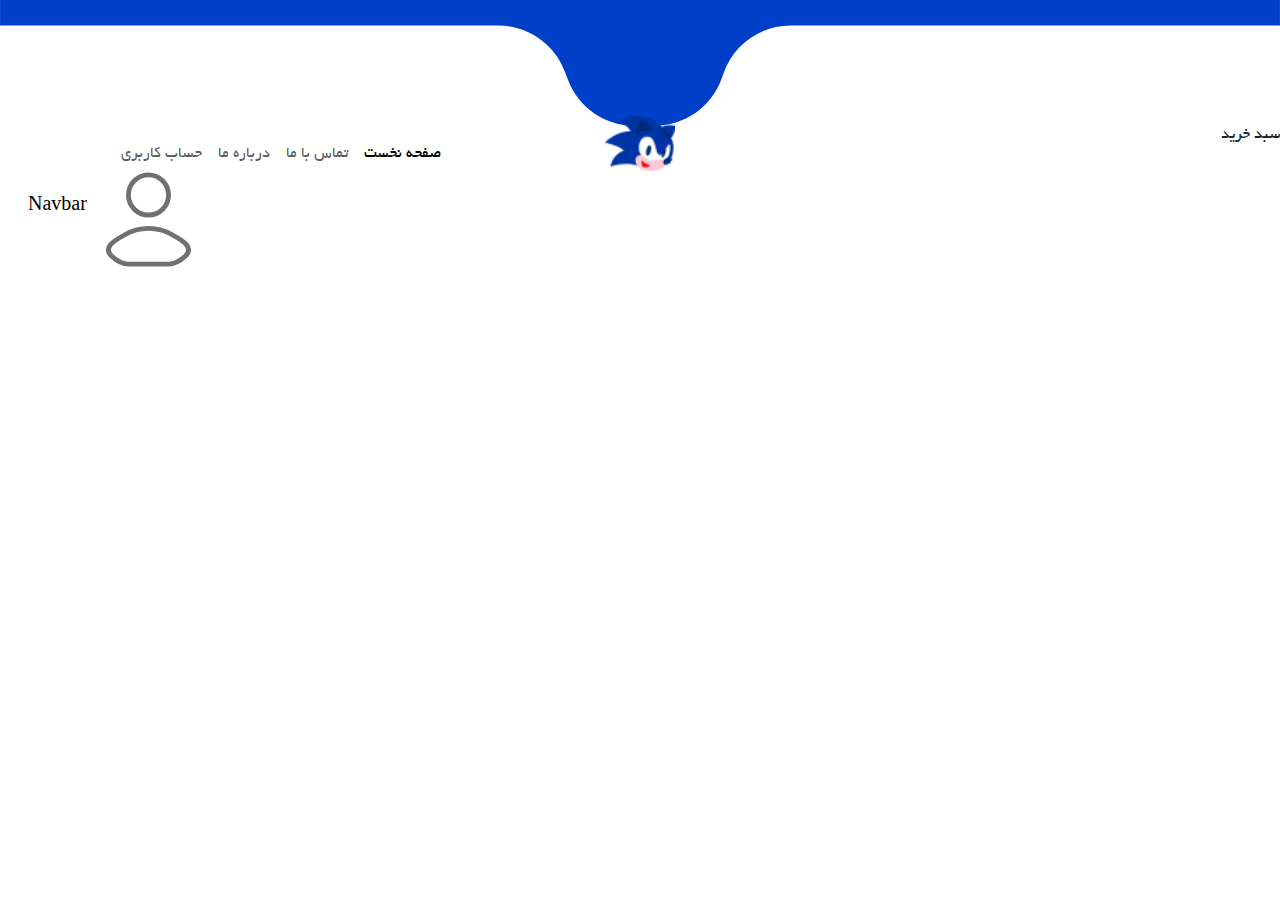
==== index.html @ 937fa62f "first commit" ====
<!DOCTYPE html>
<html lang="fa" dir="rtl">

<head>
    <meta charset="UTF-8">
    <meta name="viewport" content="width=device-width, initial-scale=1.0">
    <link rel="stylesheet" href="./assets/lib/bootstrap-5.3.2-dist/bootstrap-5.3.2-dist/css/bootstrap.rtl.min.css">
    <link rel="stylesheet" href="./main.css">

    <title>Sonic</title>
</head>

<body>
    <header>
        <div class="header-bg position-relative">

            <svg xmlns="http://www.w3.org/2000/svg" width="723" height="71" viewBox="0 0 723 71" fill="none">
                <path
                    d="M321.036 45.558L318.827 39.905C312.832 24.5618 298.044 14.463 281.571 14.463H81.3375H0V0H723V14.463H613.546H446.493C429.563 14.463 414.466 25.1212 408.8 41.0747L407.623 44.3883C401.956 60.3417 386.86 71 369.93 71H358.293C341.82 71 327.032 60.9012 321.036 45.558Z"
                    fill="#0040C9" />
            </svg>
            <a href="/" class="logo-container d-inline-block position-absolute z-1 top-50 start-50  translate-middle">

                <img class="w-100" src="./assets/images/logo.png" alt="">
            </a>
            <div class="d-flex justify-content-between">
                <div class="right">
                    <div class="basket-container">
                        <div class="basket-icon"></div>
                        <div class="basket-price">
                            <h6>سبد خرید</h6>
                            <span class="txt-second"></span>
                        </div>
                    </div>
                    <div class="search-container"></div>
                </div>
                <div class="left">
                    <nav class="navbar navbar-expand-lg ">
                        <div class="container-fluid">

                            <button class="navbar-toggler" type="button" data-bs-toggle="collapse"
                                data-bs-target="#navbarNavDropdown" aria-controls="navbarNavDropdown"
                                aria-expanded="false" aria-label="Toggle navigation">
                                <span class="navbar-toggler-icon"></span>
                            </button>
                            <div class="collapse navbar-collapse" id="navbarNavDropdown">
                                <ul class="navbar-nav">
                                    <li class="nav-item">
                                        <a class="nav-link active" aria-current="page" href="#">صفحه نخست</a>
                                    </li>

                                    <li class="nav-item">
                                        <a class="nav-link" href="#">تماس با ما</a>
                                    </li>

                                    <li class="nav-item">
                                        <a class="nav-link" href="#">درباره ما</a>
                                    </li>

                                    <li class="nav-item">
                                        <a class="nav-link" href="#">حساب کاربری

                                            <svg xmlns="http://www.w3.org/2000/svg" width="22" height="22"
                                                viewBox="0 0 22 22" fill="none">
                                                <path
                                                    d="M6.0298 14.1918C4.73271 14.9636 1.33188 16.5403 3.40355 18.5139C4.41463 19.4773 5.54121 20.1666 6.95746 20.1666H15.0406C16.4578 20.1666 17.5844 19.4773 18.5955 18.5139C20.6671 16.5403 17.2663 14.9636 15.9692 14.1918C14.4639 13.3025 12.7475 12.8334 10.999 12.8334C9.25063 12.8334 7.53516 13.3025 6.0298 14.1918ZM15.125 5.95831C15.125 7.05233 14.6904 8.10154 13.9168 8.87513C13.1432 9.64872 12.094 10.0833 11 10.0833C9.90595 10.0833 8.85674 9.64872 8.08315 8.87513C7.30956 8.10154 6.87496 7.05233 6.87496 5.95831C6.87496 4.8643 7.30956 3.81509 8.08315 3.0415C8.85674 2.26791 9.90595 1.83331 11 1.83331C12.094 1.83331 13.1432 2.26791 13.9168 3.0415C14.6904 3.81509 15.125 4.8643 15.125 5.95831Z"
                                                    stroke="#707070" stroke-linecap="round" stroke-linejoin="round" />
                                            </svg>
                                        </a>
                                    </li>

                                </ul>
                            </div>
                            <a class="navbar-brand" href="#">Navbar</a>
                        </div>
                    </nav>
                </div>
            </div>
        </div>
    </header>

</body>

</html>
---- main.css ----
:root{
    --main-color:#0040C9;
    --main-color-light:#D9E3F6;
    --second-color: #FF7328;
    --success-color: #00C94D;
    --light-color: #ACACAC;
    --common-color: #505050
}

*{
    
    padding: 0;
    margin: 0;
    box-sizing: border-box;
}
@font-face {
    font-family: yekan;
    src: url(./assets/fonts/Yekan.ttf) format(truetype);
}
body{
    font-family: yekan;
    min-height: 100vh;

}
.radius-15{
    border-radius: 15px;
}
.radius-7{
    border-radius: 7px;
}
.txt-second{
    color: var(--second-color);
}
.txt-light{
    color: var(--light-color);
}
.txt-main{
    color: var(--main-color);
}
.txt-common{
    color: var(--main-color);
}



header{
    svg{
        width: 100%;
        height: 50%;
    }
    .logo-container{
        width: 70px;
    }
}
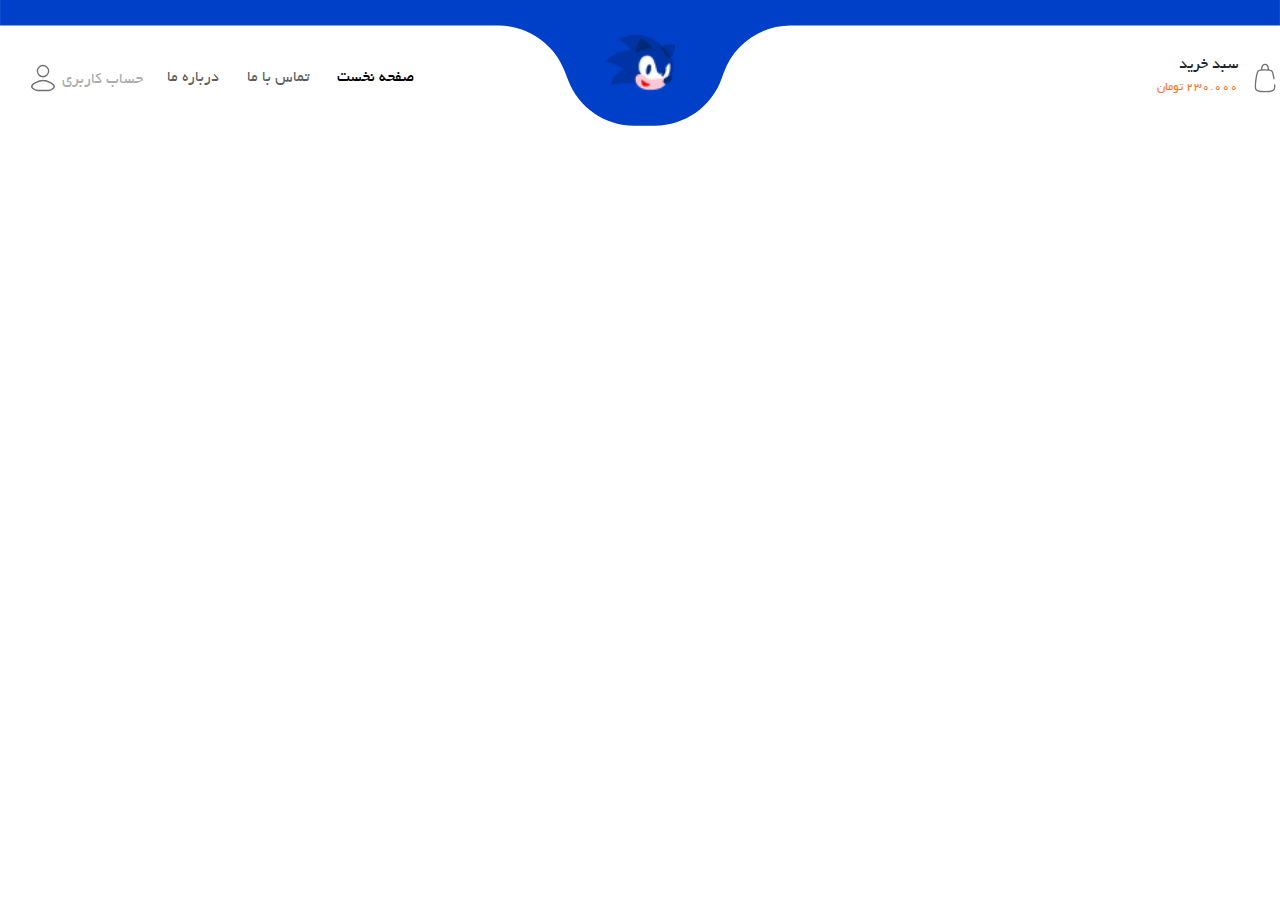
==== commit a2553feb: "change header" ====
--- a/index.html
+++ b/index.html
@@ -23,20 +23,27 @@
 
                 <img class="w-100" src="./assets/images/logo.png" alt="">
             </a>
-            <div class="d-flex justify-content-between">
+            <div class="menu-container d-flex justify-content-between align-items-center position-absolute bottom-0 w-100 ">
                 <div class="right">
-                    <div class="basket-container">
-                        <div class="basket-icon"></div>
+                    <div class="basket-container d-flex justify-content-start align-items-center gap-12">
+                        <div class="basket-icon position-relative">
+                            <span class="basket-dot position-absolute"></span>
+                            <span class="basket-dot position-absolute"></span>
+                            <span class="basket-notif position-absolute"></span>
+                            <svg xmlns="http://www.w3.org/2000/svg" width="17" height="23" viewBox="0 0 17 23" fill="none">
+                                <path d="M6.00241 5.2V4.15C6.00241 3.31457 6.26555 2.51335 6.73395 1.92261C7.20234 1.33187 7.83762 1 8.50003 1C9.16244 1 9.79772 1.33187 10.2661 1.92261C10.7345 2.51335 10.9977 3.31457 10.9977 4.15V5.2M15.3468 12.0523C14.859 8.77525 14.6159 7.1362 13.6901 6.1681C12.7668 5.2 11.4447 5.2 8.79975 5.2H8.20032C5.55617 5.2 4.2341 5.2 3.30914 6.1681C2.38419 7.1362 2.14109 8.77525 1.65322 12.0523C0.96804 16.6607 0.625866 18.9644 1.62491 20.4827C2.62396 22.001 4.48219 22 8.19949 22H8.80058C12.5179 22 14.3769 22 15.3752 20.4827C15.9546 19.6007 16.0828 18.4562 15.9546 16.75" stroke="#707070" stroke-linecap="round"/>
+                                </svg>
+                        </div>
                         <div class="basket-price">
                             <h6>سبد خرید</h6>
-                            <span class="txt-second"></span>
+                            <span class="txt-second">230.000 تومان</span>
                         </div>
                     </div>
                     <div class="search-container"></div>
                 </div>
                 <div class="left">
                     <nav class="navbar navbar-expand-lg ">
-                        <div class="container-fluid">
+                        <div class="container-fluid gap-3">
 
                             <button class="navbar-toggler" type="button" data-bs-toggle="collapse"
                                 data-bs-target="#navbarNavDropdown" aria-controls="navbarNavDropdown"
@@ -44,7 +51,7 @@
                                 <span class="navbar-toggler-icon"></span>
                             </button>
                             <div class="collapse navbar-collapse" id="navbarNavDropdown">
-                                <ul class="navbar-nav">
+                                <ul class="navbar-nav gap-12">
                                     <li class="nav-item">
                                         <a class="nav-link active" aria-current="page" href="#">صفحه نخست</a>
                                     </li>
@@ -57,21 +64,19 @@
                                         <a class="nav-link" href="#">درباره ما</a>
                                     </li>
 
-                                    <li class="nav-item">
-                                        <a class="nav-link" href="#">حساب کاربری
-
-                                            <svg xmlns="http://www.w3.org/2000/svg" width="22" height="22"
-                                                viewBox="0 0 22 22" fill="none">
-                                                <path
-                                                    d="M6.0298 14.1918C4.73271 14.9636 1.33188 16.5403 3.40355 18.5139C4.41463 19.4773 5.54121 20.1666 6.95746 20.1666H15.0406C16.4578 20.1666 17.5844 19.4773 18.5955 18.5139C20.6671 16.5403 17.2663 14.9636 15.9692 14.1918C14.4639 13.3025 12.7475 12.8334 10.999 12.8334C9.25063 12.8334 7.53516 13.3025 6.0298 14.1918ZM15.125 5.95831C15.125 7.05233 14.6904 8.10154 13.9168 8.87513C13.1432 9.64872 12.094 10.0833 11 10.0833C9.90595 10.0833 8.85674 9.64872 8.08315 8.87513C7.30956 8.10154 6.87496 7.05233 6.87496 5.95831C6.87496 4.8643 7.30956 3.81509 8.08315 3.0415C8.85674 2.26791 9.90595 1.83331 11 1.83331C12.094 1.83331 13.1432 2.26791 13.9168 3.0415C14.6904 3.81509 15.125 4.8643 15.125 5.95831Z"
-                                                    stroke="#707070" stroke-linecap="round" stroke-linejoin="round" />
-                                            </svg>
-                                        </a>
-                                    </li>
 
                                 </ul>
                             </div>
-                            <a class="navbar-brand" href="#">Navbar</a>
+                            <a class="navbar-brand txt-light" href="#">
+
+                                حساب کاربری
+                                <svg xmlns="http://www.w3.org/2000/svg" width="22" height="22"
+                                viewBox="0 0 22 22" fill="none">
+                                <path
+                                    d="M6.0298 14.1918C4.73271 14.9636 1.33188 16.5403 3.40355 18.5139C4.41463 19.4773 5.54121 20.1666 6.95746 20.1666H15.0406C16.4578 20.1666 17.5844 19.4773 18.5955 18.5139C20.6671 16.5403 17.2663 14.9636 15.9692 14.1918C14.4639 13.3025 12.7475 12.8334 10.999 12.8334C9.25063 12.8334 7.53516 13.3025 6.0298 14.1918ZM15.125 5.95831C15.125 7.05233 14.6904 8.10154 13.9168 8.87513C13.1432 9.64872 12.094 10.0833 11 10.0833C9.90595 10.0833 8.85674 9.64872 8.08315 8.87513C7.30956 8.10154 6.87496 7.05233 6.87496 5.95831C6.87496 4.8643 7.30956 3.81509 8.08315 3.0415C8.85674 2.26791 9.90595 1.83331 11 1.83331C12.094 1.83331 13.1432 2.26791 13.9168 3.0415C14.6904 3.81509 15.125 4.8643 15.125 5.95831Z"
+                                    stroke="#707070" stroke-linecap="round" stroke-linejoin="round" />
+                            </svg>
+                            </a>
                         </div>
                     </nav>
                 </div>
--- a/main.css
+++ b/main.css
@@ -4,7 +4,9 @@
     --second-color: #FF7328;
     --success-color: #00C94D;
     --light-color: #ACACAC;
-    --common-color: #505050
+    --color-1: #646464;
+    --color-2: #505050;
+    --color-3: #2C2C2C;
 }
 
 *{
@@ -19,8 +21,12 @@
 }
 body{
     font-family: yekan;
+    font-weight: 500;
     min-height: 100vh;
 
+}
+.h1, .h2, .h3, .h4, .h5, .h6, h1, h2, h3, h4, h5, h6 , p{
+    margin:0
 }
 .radius-15{
     border-radius: 15px;
@@ -37,8 +43,17 @@
 .txt-main{
     color: var(--main-color);
 }
-.txt-common{
-    color: var(--main-color);
+.txt-1{
+    color: var(--color-1);
+}
+.txt-2{
+    color: var(--color-2);
+}
+.txt-3{
+    color: var(--color-3);
+}
+.gap-12{
+    gap: 12px
 }
 
 
@@ -51,4 +66,27 @@
     .logo-container{
         width: 70px;
     }
+    .nav-item{
+        font-size: 1rem;
+    }
+    .menu-container{
+        height: calc(100% - 30px);
+        /* background-color: #55555555; */
+        svg{
+            width: 30px;
+            height: 30px;
+        }
+    }
+    .navbar-brand{
+        font-size: 1rem;
+        
+    }
+    .basket-price{
+        h6{
+            font-size: 1rem;
+        }
+        span{
+            font-size: 0.8rem;
+        }
+    }
 }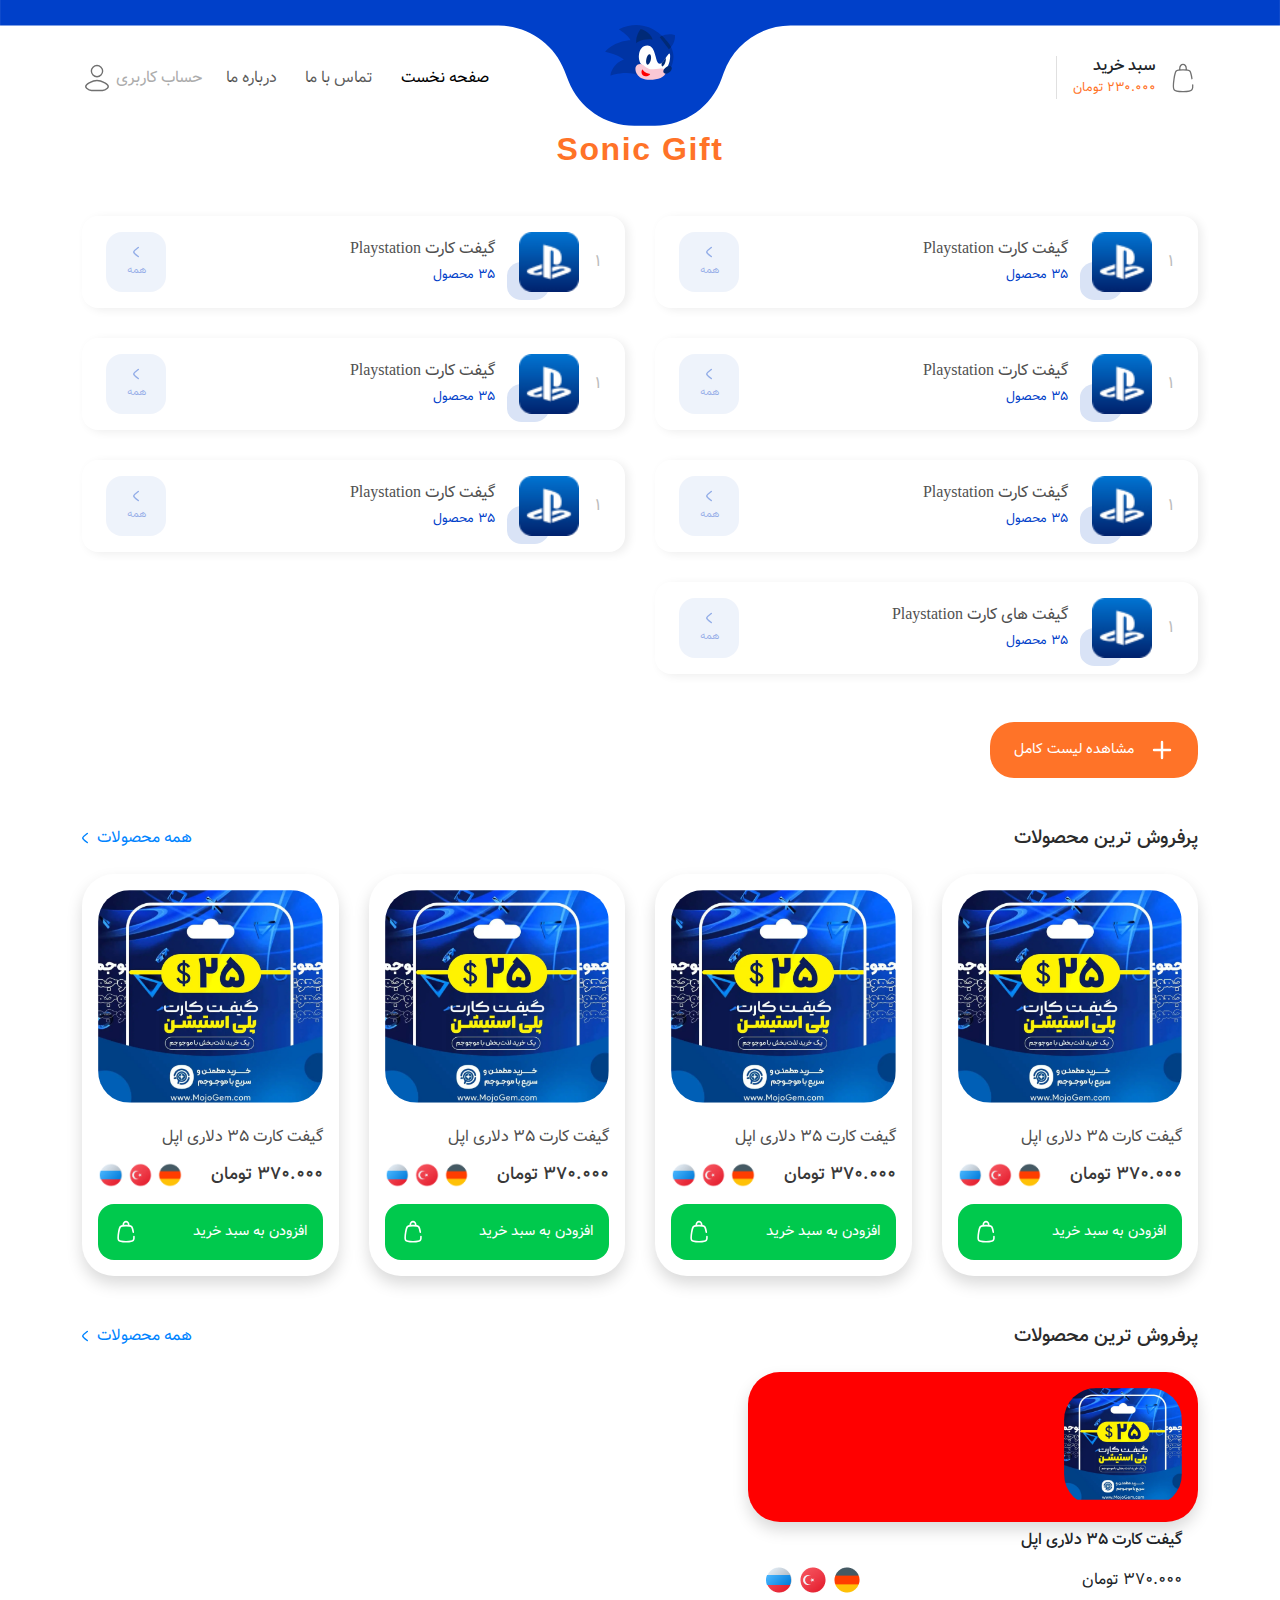
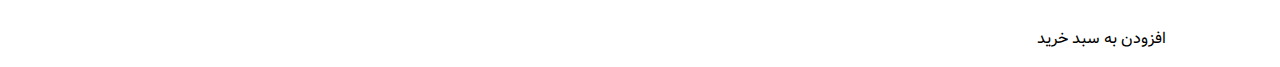
==== commit dc23ce24: "all changes" ====
--- a/index.html
+++ b/index.html
@@ -5,6 +5,7 @@
     <meta charset="UTF-8">
     <meta name="viewport" content="width=device-width, initial-scale=1.0">
     <link rel="stylesheet" href="./assets/lib/bootstrap-5.3.2-dist/bootstrap-5.3.2-dist/css/bootstrap.rtl.min.css">
+    <link rel="stylesheet" href="./font.css">
     <link rel="stylesheet" href="./main.css">
 
     <title>Sonic</title>
@@ -21,29 +22,63 @@
             </svg>
             <a href="/" class="logo-container d-inline-block position-absolute z-1 top-50 start-50  translate-middle">
 
-                <img class="w-100" src="./assets/images/logo.png" alt="">
+                <svg xmlns="http://www.w3.org/2000/svg" width="50" height="40" viewBox="0 0 50 40" fill="none">
+                    <path
+                        d="M9.88091 2.99971C9.88091 2.99971 16.4885 7.20442 18.2903 10.8081C18.2903 10.8081 7.7704 10.6603 0 19.0317C0 19.0317 8.08013 20.4184 13.5162 24.5971C13.5162 24.5971 5.48384 27.1564 3.87542 36.0353C3.87542 36.0353 17.2383 31.3655 26.3802 36.9949C26.3802 36.9949 45.3694 38.5892 48.2558 27.3564C50.337 19.2545 47.0723 14.7727 43.5175 10.8092C43.5175 10.8092 30.8425 -6.88012 9.88091 2.99971Z"
+                        fill="#0034A4" />
+                    <path
+                        d="M45.6495 17.3985C45.6495 17.3985 50.6498 13.2775 49.9281 7.07205C49.9281 7.07205 44.4041 5.08978 39.1289 8.71633L45.6495 17.3985Z"
+                        fill="#0034A4" />
+                    <path
+                        d="M30.2491 14.6914C36.8773 14.6914 35.4982 27.737 39.1139 27.737C41.5244 27.737 44.764 20.2817 45.9692 20.2817C47.2994 20.2817 46.4768 31.8482 41.2396 32.5068L29.3634 33.2121L27.2366 29.2433C22.67 26.9023 23.0188 14.6914 30.2491 14.6914Z"
+                        fill="white" />
+                    <path
+                        d="M21.7422 31.4532C21.7422 30.0165 22.5823 27.9462 25.1242 27.9462C27.6662 27.9462 28.7138 30.8131 32.0915 31.5781C34.2118 32.0585 39.4902 30.5218 41.4258 31.2739C42.7386 31.7846 43.7178 32.6041 43.5145 33.7908C42.9092 37.338 37.8492 39.1768 32.0187 39.1768C23.3256 39.1768 21.7422 33.5289 21.7422 31.4532Z"
+                        fill="#FAC8D5" />
+                    <path
+                        d="M32.7161 24.991C32.2532 27.0395 31.1697 28.5371 30.2948 28.3349C29.4211 28.1328 29.0874 26.3092 29.5504 24.2606C30.0133 22.2121 31.0968 20.7145 31.9717 20.9167C32.8455 21.1177 33.1791 22.9424 32.7161 24.991Z"
+                        fill="#002A77" />
+                    <path
+                        d="M40.5445 27.0431C40.2684 28.2809 40.338 29.3079 40.7814 29.5492C41.3585 29.8644 42.342 28.7298 42.9767 27.0148C43.519 25.551 43.6287 24.1447 43.2907 23.5665C42.4213 24.8674 41.465 26.2422 40.5445 27.0431Z"
+                        fill="#002A77" />
+                    <path
+                        d="M26.6506 31.6836C26.6506 31.6836 28.3373 34.7026 32.304 34.9972C32.304 34.9972 31.6161 36.6534 28.9513 36.6534C26.2865 36.6534 25.3986 33.8213 26.6506 31.6836Z"
+                        fill="#FF0000" />
+                    <path
+                        d="M45.4743 34.1588C43.8507 35.113 42.1749 34.9489 41.7315 33.7915C41.2881 32.6341 42.2444 30.9213 43.8692 29.9671C45.4928 29.0129 47.1686 29.177 47.612 30.3345C48.0543 31.4919 47.098 33.2035 45.4743 34.1588Z"
+                        fill="#002A77" />
+                    <path
+                        d="M27.6424 10.6119C31.3668 9.67071 34.0315 10.4195 34.0315 10.4195C32.3535 4.81286 25.5797 2.91644 25.5797 2.91644C25.5797 2.91644 21.7684 7.31677 22.3227 12.9897C23.1182 12.3844 24.7972 11.3313 27.6424 10.6119Z"
+                        fill="#002A77" />
+                    <path
+                        d="M47.1895 15.7647C46.1973 13.9183 44.8801 12.3197 43.5162 10.7993C43.5162 10.7993 42.5664 9.47995 40.7699 7.76611C40.2244 8.0302 39.6756 8.33232 39.1289 8.70834L45.6495 17.3905C45.6495 17.3905 46.3505 16.8124 47.1895 15.7647Z"
+                        fill="#002A77" />
+                </svg>
             </a>
-            <div class="menu-container d-flex justify-content-between align-items-center position-absolute bottom-0 w-100 ">
+            <div class="menu-container d-flex justify-content-between align-items-center container mx-auto pt-4">
                 <div class="right">
                     <div class="basket-container d-flex justify-content-start align-items-center gap-12">
                         <div class="basket-icon position-relative">
                             <span class="basket-dot position-absolute"></span>
                             <span class="basket-dot position-absolute"></span>
                             <span class="basket-notif position-absolute"></span>
-                            <svg xmlns="http://www.w3.org/2000/svg" width="17" height="23" viewBox="0 0 17 23" fill="none">
-                                <path d="M6.00241 5.2V4.15C6.00241 3.31457 6.26555 2.51335 6.73395 1.92261C7.20234 1.33187 7.83762 1 8.50003 1C9.16244 1 9.79772 1.33187 10.2661 1.92261C10.7345 2.51335 10.9977 3.31457 10.9977 4.15V5.2M15.3468 12.0523C14.859 8.77525 14.6159 7.1362 13.6901 6.1681C12.7668 5.2 11.4447 5.2 8.79975 5.2H8.20032C5.55617 5.2 4.2341 5.2 3.30914 6.1681C2.38419 7.1362 2.14109 8.77525 1.65322 12.0523C0.96804 16.6607 0.625866 18.9644 1.62491 20.4827C2.62396 22.001 4.48219 22 8.19949 22H8.80058C12.5179 22 14.3769 22 15.3752 20.4827C15.9546 19.6007 16.0828 18.4562 15.9546 16.75" stroke="#707070" stroke-linecap="round"/>
-                                </svg>
-                        </div>
-                        <div class="basket-price">
+                            <svg xmlns="http://www.w3.org/2000/svg" width="17" height="23" viewBox="0 0 17 23"
+                                fill="none">
+                                <path
+                                    d="M6.00241 5.2V4.15C6.00241 3.31457 6.26555 2.51335 6.73395 1.92261C7.20234 1.33187 7.83762 1 8.50003 1C9.16244 1 9.79772 1.33187 10.2661 1.92261C10.7345 2.51335 10.9977 3.31457 10.9977 4.15V5.2M15.3468 12.0523C14.859 8.77525 14.6159 7.1362 13.6901 6.1681C12.7668 5.2 11.4447 5.2 8.79975 5.2H8.20032C5.55617 5.2 4.2341 5.2 3.30914 6.1681C2.38419 7.1362 2.14109 8.77525 1.65322 12.0523C0.96804 16.6607 0.625866 18.9644 1.62491 20.4827C2.62396 22.001 4.48219 22 8.19949 22H8.80058C12.5179 22 14.3769 22 15.3752 20.4827C15.9546 19.6007 16.0828 18.4562 15.9546 16.75"
+                                    stroke="#707070" stroke-linecap="round" />
+                            </svg>
+                        </div>
+                        <div class="basket-price pe-3">
                             <h6>سبد خرید</h6>
                             <span class="txt-second">230.000 تومان</span>
                         </div>
                     </div>
                     <div class="search-container"></div>
                 </div>
-                <div class="left">
+                <div class="left text-end">
                     <nav class="navbar navbar-expand-lg ">
-                        <div class="container-fluid gap-3">
+                        <div class="container-fluid gap-3 m-0 p-0">
 
                             <button class="navbar-toggler" type="button" data-bs-toggle="collapse"
                                 data-bs-target="#navbarNavDropdown" aria-controls="navbarNavDropdown"
@@ -67,23 +102,408 @@
 
                                 </ul>
                             </div>
-                            <a class="navbar-brand txt-light" href="#">
+                            <a class="navbar-brand txt-light m-0" href="#">
 
                                 حساب کاربری
-                                <svg xmlns="http://www.w3.org/2000/svg" width="22" height="22"
-                                viewBox="0 0 22 22" fill="none">
-                                <path
-                                    d="M6.0298 14.1918C4.73271 14.9636 1.33188 16.5403 3.40355 18.5139C4.41463 19.4773 5.54121 20.1666 6.95746 20.1666H15.0406C16.4578 20.1666 17.5844 19.4773 18.5955 18.5139C20.6671 16.5403 17.2663 14.9636 15.9692 14.1918C14.4639 13.3025 12.7475 12.8334 10.999 12.8334C9.25063 12.8334 7.53516 13.3025 6.0298 14.1918ZM15.125 5.95831C15.125 7.05233 14.6904 8.10154 13.9168 8.87513C13.1432 9.64872 12.094 10.0833 11 10.0833C9.90595 10.0833 8.85674 9.64872 8.08315 8.87513C7.30956 8.10154 6.87496 7.05233 6.87496 5.95831C6.87496 4.8643 7.30956 3.81509 8.08315 3.0415C8.85674 2.26791 9.90595 1.83331 11 1.83331C12.094 1.83331 13.1432 2.26791 13.9168 3.0415C14.6904 3.81509 15.125 4.8643 15.125 5.95831Z"
-                                    stroke="#707070" stroke-linecap="round" stroke-linejoin="round" />
-                            </svg>
+                                <svg xmlns="http://www.w3.org/2000/svg" width="22" height="22" viewBox="0 0 22 22"
+                                    fill="none">
+                                    <path
+                                        d="M6.0298 14.1918C4.73271 14.9636 1.33188 16.5403 3.40355 18.5139C4.41463 19.4773 5.54121 20.1666 6.95746 20.1666H15.0406C16.4578 20.1666 17.5844 19.4773 18.5955 18.5139C20.6671 16.5403 17.2663 14.9636 15.9692 14.1918C14.4639 13.3025 12.7475 12.8334 10.999 12.8334C9.25063 12.8334 7.53516 13.3025 6.0298 14.1918ZM15.125 5.95831C15.125 7.05233 14.6904 8.10154 13.9168 8.87513C13.1432 9.64872 12.094 10.0833 11 10.0833C9.90595 10.0833 8.85674 9.64872 8.08315 8.87513C7.30956 8.10154 6.87496 7.05233 6.87496 5.95831C6.87496 4.8643 7.30956 3.81509 8.08315 3.0415C8.85674 2.26791 9.90595 1.83331 11 1.83331C12.094 1.83331 13.1432 2.26791 13.9168 3.0415C14.6904 3.81509 15.125 4.8643 15.125 5.95831Z"
+                                        stroke="#707070" stroke-linecap="round" stroke-linejoin="round" />
+                                </svg>
                             </a>
                         </div>
                     </nav>
                 </div>
             </div>
         </div>
+        <h1 class="txt-second main-page-title text-center mt-4"> Sonic Gift</h1>
     </header>
 
+    <main>
+        <div class="container">
+            <div class="d-grid card-model-1-container my-5">
+                <div class="card-model-1 rounded-4 d-flex justify-content-between align-items-center px-4 py-3">
+                    <div class="d-flex justify-content-start gap-3 align-items-center">
+                        <div class="number">1</div>
+                        <div class="content d-flex justify-content-start align-items-center gap-4">
+                            <div class="img-container position-relative">
+                                <div class="img"></div>
+                                <div class="img-shadow position-absolute"></div>
+                            </div>
+                            <div>
+                                <h5 class="mb-2">گیفت کارت Playstation</h5>
+                                <p>35 محصول</p>
+                            </div>
+
+                        </div>
+                    </div>
+                    <a href="#" class="show-more d-flex flex-column justify-content-center align-items-center rounded-4 gap-1">
+
+                        <svg xmlns="http://www.w3.org/2000/svg" width="6" height="12" viewBox="0 0 6 12" fill="none">
+                            <path d="M5.25 1.5C5.25 1.5 0.75 4.81425 0.75 6C0.75 7.18575 5.25 10.5 5.25 10.5"
+                                stroke="#0040C9" stroke-width="1.5" stroke-linecap="round" stroke-linejoin="round" />
+                        </svg>
+                        همه
+
+                    </a>
+
+                </div>
+                
+                <div class="card-model-1 rounded-4 d-flex justify-content-between align-items-center px-4 py-3">
+                    <div class="d-flex justify-content-start gap-3 align-items-center">
+                        <div class="number">1</div>
+                        <div class="content d-flex justify-content-start align-items-center gap-4">
+                            <div class="img-container position-relative">
+                                <div class="img"></div>
+                                <div class="img-shadow position-absolute"></div>
+                            </div>
+                            <div>
+                                <h5 class="mb-2">گیفت کارت Playstation</h5>
+                                <p>35 محصول</p>
+                            </div>
+
+                        </div>
+                    </div>
+                    <a href="#" class="show-more d-flex flex-column justify-content-center align-items-center rounded-4 gap-1">
+
+                        <svg xmlns="http://www.w3.org/2000/svg" width="6" height="12" viewBox="0 0 6 12" fill="none">
+                            <path d="M5.25 1.5C5.25 1.5 0.75 4.81425 0.75 6C0.75 7.18575 5.25 10.5 5.25 10.5"
+                                stroke="#0040C9" stroke-width="1.5" stroke-linecap="round" stroke-linejoin="round" />
+                        </svg>
+                        همه
+
+                    </a>
+
+                </div>
+                
+                <div class="card-model-1 rounded-4 d-flex justify-content-between align-items-center px-4 py-3">
+                    <div class="d-flex justify-content-start gap-3 align-items-center">
+                        <div class="number">1</div>
+                        <div class="content d-flex justify-content-start align-items-center gap-4">
+                            <div class="img-container position-relative">
+                                <div class="img"></div>
+                                <div class="img-shadow position-absolute"></div>
+                            </div>
+                            <div>
+                                <h5 class="mb-2">گیفت کارت Playstation</h5>
+                                <p>35 محصول</p>
+                            </div>
+
+                        </div>
+                    </div>
+                    <a href="#" class="show-more d-flex flex-column justify-content-center align-items-center rounded-4 gap-1">
+
+                        <svg xmlns="http://www.w3.org/2000/svg" width="6" height="12" viewBox="0 0 6 12" fill="none">
+                            <path d="M5.25 1.5C5.25 1.5 0.75 4.81425 0.75 6C0.75 7.18575 5.25 10.5 5.25 10.5"
+                                stroke="#0040C9" stroke-width="1.5" stroke-linecap="round" stroke-linejoin="round" />
+                        </svg>
+                        همه
+
+                    </a>
+
+                </div>
+                
+                <div class="card-model-1 rounded-4 d-flex justify-content-between align-items-center px-4 py-3">
+                    <div class="d-flex justify-content-start gap-3 align-items-center">
+                        <div class="number">1</div>
+                        <div class="content d-flex justify-content-start align-items-center gap-4">
+                            <div class="img-container position-relative">
+                                <div class="img"></div>
+                                <div class="img-shadow position-absolute"></div>
+                            </div>
+                            <div>
+                                <h5 class="mb-2">گیفت کارت Playstation</h5>
+                                <p>35 محصول</p>
+                            </div>
+
+                        </div>
+                    </div>
+                    <a href="#" class="show-more d-flex flex-column justify-content-center align-items-center rounded-4 gap-1">
+
+                        <svg xmlns="http://www.w3.org/2000/svg" width="6" height="12" viewBox="0 0 6 12" fill="none">
+                            <path d="M5.25 1.5C5.25 1.5 0.75 4.81425 0.75 6C0.75 7.18575 5.25 10.5 5.25 10.5"
+                                stroke="#0040C9" stroke-width="1.5" stroke-linecap="round" stroke-linejoin="round" />
+                        </svg>
+                        همه
+
+                    </a>
+
+                </div>
+                
+                <div class="card-model-1 rounded-4 d-flex justify-content-between align-items-center px-4 py-3">
+                    <div class="d-flex justify-content-start gap-3 align-items-center">
+                        <div class="number">1</div>
+                        <div class="content d-flex justify-content-start align-items-center gap-4">
+                            <div class="img-container position-relative">
+                                <div class="img"></div>
+                                <div class="img-shadow position-absolute"></div>
+                            </div>
+                            <div>
+                                <h5 class="mb-2">گیفت کارت Playstation</h5>
+                                <p>35 محصول</p>
+                            </div>
+
+                        </div>
+                    </div>
+                    <a href="#" class="show-more d-flex flex-column justify-content-center align-items-center rounded-4 gap-1">
+
+                        <svg xmlns="http://www.w3.org/2000/svg" width="6" height="12" viewBox="0 0 6 12" fill="none">
+                            <path d="M5.25 1.5C5.25 1.5 0.75 4.81425 0.75 6C0.75 7.18575 5.25 10.5 5.25 10.5"
+                                stroke="#0040C9" stroke-width="1.5" stroke-linecap="round" stroke-linejoin="round" />
+                        </svg>
+                        همه
+
+                    </a>
+
+                </div>
+                
+                <div class="card-model-1 rounded-4 d-flex justify-content-between align-items-center px-4 py-3">
+                    <div class="d-flex justify-content-start gap-3 align-items-center">
+                        <div class="number">1</div>
+                        <div class="content d-flex justify-content-start align-items-center gap-4">
+                            <div class="img-container position-relative">
+                                <div class="img"></div>
+                                <div class="img-shadow position-absolute"></div>
+                            </div>
+                            <div>
+                                <h5 class="mb-2">گیفت کارت Playstation</h5>
+                                <p>35 محصول</p>
+                            </div>
+
+                        </div>
+                    </div>
+                    <a href="#" class="show-more d-flex flex-column justify-content-center align-items-center rounded-4 gap-1">
+
+                        <svg xmlns="http://www.w3.org/2000/svg" width="6" height="12" viewBox="0 0 6 12" fill="none">
+                            <path d="M5.25 1.5C5.25 1.5 0.75 4.81425 0.75 6C0.75 7.18575 5.25 10.5 5.25 10.5"
+                                stroke="#0040C9" stroke-width="1.5" stroke-linecap="round" stroke-linejoin="round" />
+                        </svg>
+                        همه
+
+                    </a>
+
+                </div>
+                
+                <div class="card-model-1 rounded-4 d-flex justify-content-between align-items-center px-4 py-3">
+                    <div class="d-flex justify-content-start gap-3 align-items-center">
+                        <div class="number">1</div>
+                        <div class="content d-flex justify-content-start align-items-center gap-4">
+                            <div class="img-container position-relative">
+                                <div class="img"></div>
+                                <div class="img-shadow position-absolute"></div>
+                            </div>
+                            <div>
+                                <h5 class="mb-2">گیفت  های کارت Playstation</h5>
+                                <p>35 محصول</p>
+                            </div>
+
+                        </div>
+                    </div>
+                    <a href="#" class="show-more d-flex flex-column justify-content-center align-items-center rounded-4 gap-1">
+
+                        <svg xmlns="http://www.w3.org/2000/svg" width="6" height="12" viewBox="0 0 6 12" fill="none">
+                            <path d="M5.25 1.5C5.25 1.5 0.75 4.81425 0.75 6C0.75 7.18575 5.25 10.5 5.25 10.5"
+                                stroke="#0040C9" stroke-width="1.5" stroke-linecap="round" stroke-linejoin="round" />
+                        </svg>
+                        همه
+
+                    </a>
+
+                </div>
+                
+                
+            </div>
+            <a href="#" class="show-all-list px-4 py-3 d-flex justify-content-start align-items-center gap-3 d-inline-block">
+                <svg xmlns="http://www.w3.org/2000/svg" width="20" height="20" viewBox="0 0 20 20" fill="none">
+                    <path d="M10.0007 3.33331V16.6666M16.6673 9.99998H3.33398" stroke="white" stroke-width="2" stroke-linecap="round" stroke-linejoin="round"/>
+                    </svg>
+                    مشاهده لیست کامل    
+            
+            </a>
+        </div>
+        <section class="slider-big-card my-5">
+            <div class="container">
+                <div class="slider-header d-flex justify-content-between align-items-center mb-4" >
+                    <h5>پرفروش ترین محصولات </h5>
+                    <a href="#">
+                        همه محصولات    
+                        <svg xmlns="http://www.w3.org/2000/svg" width="6" height="12" viewBox="0 0 6 12" fill="none">
+                            <path d="M5.25 1.5C5.25 1.5 0.75 4.81425 0.75 6C0.75 7.18575 5.25 10.5 5.25 10.5"
+                                stroke="#0040C9" stroke-width="1.5" stroke-linecap="round" stroke-linejoin="round" />
+                        </svg>
+                    </a>
+                </div>
+                <div class="cards">
+                    <div class="big-card p-3 shadow radius-2r">
+                        <div class="img w-100 ratio-1x1 radius-2r overflow-hidden">
+                            
+                            <img src="./assets/images/big-card.png" alt="" class="w-100">
+                        </div>
+                        <h6 class="mt-4">گیفت کارت 35 دلاری اپل</h6>
+                        <div class="price-flags my-3 d-flex justify-content-between align-items-center">
+                            <div class="price">370.000 تومان</div>
+                            <div class="flags d-flex justify-content-end gap-1 align-items-center">
+                                <div class="flag ratio-1x1 overflow-hidden rounded-circle">
+                                    <img src="./assets/images/germany.png" alt="">
+                                </div>
+                                <div class="flag  ratio-1x1 overflow-hidden rounded-circle">
+                                    <img src="./assets/images/turkey.png" alt="">
+                                    
+                                </div>
+                                <div class="flag  ratio-1x1 overflow-hidden rounded-circle">
+                                    <img src="./assets/images/russian.png" alt="">
+
+                                </div>
+                            </div>
+                        </div>
+                        <button class="add-basket d-flex justify-content-between align-items-center p-3 rounded-4 w-100">
+                            افزودن به سبد خرید
+                            <svg xmlns="http://www.w3.org/2000/svg" width="12" height="15" viewBox="0 0 12 15" fill="none">
+                                <path d="M4.33494 3.51135V2.88351C4.33494 2.38397 4.51037 1.90489 4.82263 1.55167C5.13489 1.19844 5.55841 1 6.00002 1C6.44163 1 6.86515 1.19844 7.17741 1.55167C7.48967 1.90489 7.6651 2.38397 7.6651 2.88351V3.51135M10.5646 7.6086C10.2393 5.64913 10.0772 4.66908 9.46006 4.09021C8.84453 3.51135 7.96315 3.51135 6.19983 3.51135H5.80021C4.03745 3.51135 3.15606 3.51135 2.53943 4.09021C1.92279 4.66908 1.76073 5.64913 1.43548 7.6086C0.978693 10.3642 0.750577 11.7417 1.41661 12.6495C2.08264 13.5574 3.32146 13.5567 5.79966 13.5567H6.20039C8.67858 13.5567 9.91796 13.5567 10.5834 12.6495C10.9697 12.1221 11.0552 11.4378 10.9697 10.4175" stroke="white" stroke-linecap="round"/>
+                                </svg>
+                        </button>
+                    </div>
+                    <div class="big-card p-3 shadow radius-2r">
+                        <div class="img w-100 ratio-1x1 radius-2r overflow-hidden">
+                            
+                            <img src="./assets/images/big-card.png" alt="" class="w-100">
+                        </div>
+                        <h6 class="mt-4">گیفت کارت 35 دلاری اپل</h6>
+                        <div class="price-flags my-3 d-flex justify-content-between align-items-center">
+                            <div class="price">370.000 تومان</div>
+                            <div class="flags d-flex justify-content-end gap-1 align-items-center">
+                                <div class="flag ratio-1x1 overflow-hidden rounded-circle">
+                                    <img src="./assets/images/germany.png" alt="">
+                                </div>
+                                <div class="flag  ratio-1x1 overflow-hidden rounded-circle">
+                                    <img src="./assets/images/turkey.png" alt="">
+                                    
+                                </div>
+                                <div class="flag  ratio-1x1 overflow-hidden rounded-circle">
+                                    <img src="./assets/images/russian.png" alt="">
+
+                                </div>
+                            </div>
+                        </div>
+                        <button class="add-basket d-flex justify-content-between align-items-center p-3 rounded-4 w-100">
+                            افزودن به سبد خرید
+                            <svg xmlns="http://www.w3.org/2000/svg" width="12" height="15" viewBox="0 0 12 15" fill="none">
+                                <path d="M4.33494 3.51135V2.88351C4.33494 2.38397 4.51037 1.90489 4.82263 1.55167C5.13489 1.19844 5.55841 1 6.00002 1C6.44163 1 6.86515 1.19844 7.17741 1.55167C7.48967 1.90489 7.6651 2.38397 7.6651 2.88351V3.51135M10.5646 7.6086C10.2393 5.64913 10.0772 4.66908 9.46006 4.09021C8.84453 3.51135 7.96315 3.51135 6.19983 3.51135H5.80021C4.03745 3.51135 3.15606 3.51135 2.53943 4.09021C1.92279 4.66908 1.76073 5.64913 1.43548 7.6086C0.978693 10.3642 0.750577 11.7417 1.41661 12.6495C2.08264 13.5574 3.32146 13.5567 5.79966 13.5567H6.20039C8.67858 13.5567 9.91796 13.5567 10.5834 12.6495C10.9697 12.1221 11.0552 11.4378 10.9697 10.4175" stroke="white" stroke-linecap="round"/>
+                                </svg>
+                        </button>
+                    </div>
+                    <div class="big-card p-3 shadow radius-2r">
+                        <div class="img w-100 ratio-1x1 radius-2r overflow-hidden">
+                            
+                            <img src="./assets/images/big-card.png" alt="" class="w-100">
+                        </div>
+                        <h6 class="mt-4">گیفت کارت 35 دلاری اپل</h6>
+                        <div class="price-flags my-3 d-flex justify-content-between align-items-center">
+                            <div class="price">370.000 تومان</div>
+                            <div class="flags d-flex justify-content-end gap-1 align-items-center">
+                                <div class="flag ratio-1x1 overflow-hidden rounded-circle">
+                                    <img src="./assets/images/germany.png" alt="">
+                                </div>
+                                <div class="flag  ratio-1x1 overflow-hidden rounded-circle">
+                                    <img src="./assets/images/turkey.png" alt="">
+                                    
+                                </div>
+                                <div class="flag  ratio-1x1 overflow-hidden rounded-circle">
+                                    <img src="./assets/images/russian.png" alt="">
+
+                                </div>
+                            </div>
+                        </div>
+                        <button class="add-basket d-flex justify-content-between align-items-center p-3 rounded-4 w-100">
+                            افزودن به سبد خرید
+                            <svg xmlns="http://www.w3.org/2000/svg" width="12" height="15" viewBox="0 0 12 15" fill="none">
+                                <path d="M4.33494 3.51135V2.88351C4.33494 2.38397 4.51037 1.90489 4.82263 1.55167C5.13489 1.19844 5.55841 1 6.00002 1C6.44163 1 6.86515 1.19844 7.17741 1.55167C7.48967 1.90489 7.6651 2.38397 7.6651 2.88351V3.51135M10.5646 7.6086C10.2393 5.64913 10.0772 4.66908 9.46006 4.09021C8.84453 3.51135 7.96315 3.51135 6.19983 3.51135H5.80021C4.03745 3.51135 3.15606 3.51135 2.53943 4.09021C1.92279 4.66908 1.76073 5.64913 1.43548 7.6086C0.978693 10.3642 0.750577 11.7417 1.41661 12.6495C2.08264 13.5574 3.32146 13.5567 5.79966 13.5567H6.20039C8.67858 13.5567 9.91796 13.5567 10.5834 12.6495C10.9697 12.1221 11.0552 11.4378 10.9697 10.4175" stroke="white" stroke-linecap="round"/>
+                                </svg>
+                        </button>
+                    </div>
+                    <div class="big-card p-3 shadow radius-2r">
+                        <div class="img w-100 ratio-1x1 radius-2r overflow-hidden">
+                            
+                            <img src="./assets/images/big-card.png" alt="" class="w-100">
+                        </div>
+                        <h6 class="mt-4">گیفت کارت 35 دلاری اپل</h6>
+                        <div class="price-flags my-3 d-flex justify-content-between align-items-center">
+                            <div class="price">370.000 تومان</div>
+                            <div class="flags d-flex justify-content-end gap-1 align-items-center">
+                                <div class="flag ratio-1x1 overflow-hidden rounded-circle">
+                                    <img src="./assets/images/germany.png" alt="">
+                                </div>
+                                <div class="flag  ratio-1x1 overflow-hidden rounded-circle">
+                                    <img src="./assets/images/turkey.png" alt="">
+                                    
+                                </div>
+                                <div class="flag  ratio-1x1 overflow-hidden rounded-circle">
+                                    <img src="./assets/images/russian.png" alt="">
+
+                                </div>
+                            </div>
+                        </div>
+                        <button class="add-basket d-flex justify-content-between align-items-center p-3 rounded-4 w-100">
+                            افزودن به سبد خرید
+                            <svg xmlns="http://www.w3.org/2000/svg" width="12" height="15" viewBox="0 0 12 15" fill="none">
+                                <path d="M4.33494 3.51135V2.88351C4.33494 2.38397 4.51037 1.90489 4.82263 1.55167C5.13489 1.19844 5.55841 1 6.00002 1C6.44163 1 6.86515 1.19844 7.17741 1.55167C7.48967 1.90489 7.6651 2.38397 7.6651 2.88351V3.51135M10.5646 7.6086C10.2393 5.64913 10.0772 4.66908 9.46006 4.09021C8.84453 3.51135 7.96315 3.51135 6.19983 3.51135H5.80021C4.03745 3.51135 3.15606 3.51135 2.53943 4.09021C1.92279 4.66908 1.76073 5.64913 1.43548 7.6086C0.978693 10.3642 0.750577 11.7417 1.41661 12.6495C2.08264 13.5574 3.32146 13.5567 5.79966 13.5567H6.20039C8.67858 13.5567 9.91796 13.5567 10.5834 12.6495C10.9697 12.1221 11.0552 11.4378 10.9697 10.4175" stroke="white" stroke-linecap="round"/>
+                                </svg>
+                        </button>
+                    </div>
+                </div>
+            </div>
+        </section>
+        <section class="slider-hr-card my-5">
+            <div class="container">
+                <div class="slider-header d-flex justify-content-between align-items-center mb-4" >
+                    <h5>پرفروش ترین محصولات </h5>
+                    <a href="#">
+                        همه محصولات    
+                        <svg xmlns="http://www.w3.org/2000/svg" width="6" height="12" viewBox="0 0 6 12" fill="none">
+                            <path d="M5.25 1.5C5.25 1.5 0.75 4.81425 0.75 6C0.75 7.18575 5.25 10.5 5.25 10.5"
+                                stroke="#0040C9" stroke-width="1.5" stroke-linecap="round" stroke-linejoin="round" />
+                        </svg>
+                    </a>
+                </div>
+                <div class="hr-cards d-flex justify-content-start align-items-center">
+                    <div class="hr-card p-3 shadow radius-2r">
+                        <div class="img h-100 radius-2r overflow-hidden">
+                            
+                            <img src="./assets/images/big-card.png" alt="" class="w-100">
+                        </div>
+                        <h6 class="mt-4">گیفت کارت 35 دلاری اپل</h6>
+                        <div class="price-flags my-3 d-flex justify-content-between align-items-center">
+                            <div class="price">370.000 تومان</div>
+                            <div class="flags d-flex justify-content-end gap-1 align-items-center">
+                                <div class="flag ratio-1x1 overflow-hidden rounded-circle">
+                                    <img src="./assets/images/germany.png" alt="">
+                                </div>
+                                <div class="flag  ratio-1x1 overflow-hidden rounded-circle">
+                                    <img src="./assets/images/turkey.png" alt="">
+                                    
+                                </div>
+                                <div class="flag  ratio-1x1 overflow-hidden rounded-circle">
+                                    <img src="./assets/images/russian.png" alt="">
+
+                                </div>
+                            </div>
+                        </div>
+                        <button class="add-basket d-flex justify-content-between align-items-center p-3 rounded-4 w-100">
+                            افزودن به سبد خرید
+                            <svg xmlns="http://www.w3.org/2000/svg" width="12" height="15" viewBox="0 0 12 15" fill="none">
+                                <path d="M4.33494 3.51135V2.88351C4.33494 2.38397 4.51037 1.90489 4.82263 1.55167C5.13489 1.19844 5.55841 1 6.00002 1C6.44163 1 6.86515 1.19844 7.17741 1.55167C7.48967 1.90489 7.6651 2.38397 7.6651 2.88351V3.51135M10.5646 7.6086C10.2393 5.64913 10.0772 4.66908 9.46006 4.09021C8.84453 3.51135 7.96315 3.51135 6.19983 3.51135H5.80021C4.03745 3.51135 3.15606 3.51135 2.53943 4.09021C1.92279 4.66908 1.76073 5.64913 1.43548 7.6086C0.978693 10.3642 0.750577 11.7417 1.41661 12.6495C2.08264 13.5574 3.32146 13.5567 5.79966 13.5567H6.20039C8.67858 13.5567 9.91796 13.5567 10.5834 12.6495C10.9697 12.1221 11.0552 11.4378 10.9697 10.4175" stroke="white" stroke-linecap="round"/>
+                                </svg>
+                        </button>
+                    </div>
+                    
+                </div>
+            </div>
+        </section>
+    </main>
+
+
+
 </body>
 
 </html>--- a/font.css
+++ b/font.css
@@ -0,0 +1,46 @@
+@font-face {
+    font-family: Vazir;
+    src: url(./assets/fonts/vazir-font/Farsi-Digits-Without-Latin/Vazir-FD-WOL.ttf) format('truetype'),
+        url(./assets/fonts/vazir-font/Farsi-Digits-Without-Latin/Vazir-FD-WOL.eot) format('eot'),
+        url(./assets/fonts/vazir-font/Farsi-Digits-Without-Latin/Vazir-FD-WOL.woff) format('woff'),
+        url(./assets/fonts/vazir-font/Farsi-Digits-Without-Latin/Vazir-FD-WOL.woff2) format('woff2');
+    font-weight: 400
+}
+@font-face {
+    font-family: Vazir;
+    src: url(./assets/fonts/vazir-font/Farsi-Digits-Without-Latin/Vazir-Medium-FD-WOL.ttf) format('truetype'),
+        url(./assets/fonts/vazir-font/Farsi-Digits-Without-Latin/Vazir-Medium-FD-WOL.eot) format('eot'),
+        url(./assets/fonts/vazir-font/Farsi-Digits-Without-Latin/Vazir-Medium-FD-WOL.woff) format('woff'),
+        url(./assets/fonts/vazir-font/Farsi-Digits-Without-Latin/Vazir-Medium-FD-WOL.woff2) format('woff2');
+    font-weight: 500
+}
+@font-face {
+    font-family: Vazir;
+    src: url(./assets/fonts/vazir-font/Farsi-Digits-Without-Latin/Vazir-Bold-FD-WOL.ttf) format('truetype'),
+        url(./assets/fonts/vazir-font/Farsi-Digits-Without-Latin/Vazir-Bold-FD-WOL.eot) format('eot'),
+        url(./assets/fonts/vazir-font/Farsi-Digits-Without-Latin/Vazir-Bold-FD-WOL.woff) format('woff'),
+        url(./assets/fonts/vazir-font/Farsi-Digits-Without-Latin/Vazir-Bold-FD-WOL.woff2) format('woff2');
+    font-weight: 600
+}
+@font-face {
+    font-family: Vazir;
+    src: url(./assets/fonts/vazir-font/Farsi-Digits-Without-Latin/Vazir-Light-FD-WOL.ttf) format('truetype'),
+        url(./assets/fonts/vazir-font/Farsi-Digits-Without-Latin/Vazir-Light-FD-WOL.eot) format('eot'),
+        url(./assets/fonts/vazir-font/Farsi-Digits-Without-Latin/Vazir-Light-FD-WOL.woff) format('woff'),
+        url(./assets/fonts/vazir-font/Farsi-Digits-Without-Latin/Vazir-Light-FD-WOL.woff2) format('woff2');
+    font-weight: 300
+}
+@font-face {
+    font-family: Vazir;
+    src: url(./assets/fonts/vazir-font/Farsi-Digits-Without-Latin/Vazir-Thin-FD-WOL.ttf) format('truetype'),
+        url(./assets/fonts/vazir-font/Farsi-Digits-Without-Latin/Vazir-Thin-FD-WOL.eot) format('eot'),
+        url(./assets/fonts/vazir-font/Farsi-Digits-Without-Latin/Vazir-Thin-FD-WOL.woff) format('woff'),
+        url(./assets/fonts/vazir-font/Farsi-Digits-Without-Latin/Vazir-Thin-FD-WOL.woff2) format('woff2');
+    font-weight: 200
+}
+
+
+@font-face {
+    font-family: 'Segoe UI', Tahoma, Geneva, Verdana, sans-serif;
+    unicode-range: U+00-FF, U+980-9FF;
+}--- a/main.css
+++ b/main.css
@@ -1,92 +1,329 @@
-:root{
-    --main-color:#0040C9;
-    --main-color-light:#D9E3F6;
+:root {
+    --main-color: #0040C9;
+    --main-color-light: #D9E3F6;
     --second-color: #FF7328;
     --success-color: #00C94D;
     --light-color: #ACACAC;
     --color-1: #646464;
     --color-2: #505050;
     --color-3: #2C2C2C;
-}
-
-*{
-    
+    --color-4: #E0E0E0;
+
+}
+
+* {
+
     padding: 0;
     margin: 0;
     box-sizing: border-box;
 }
-@font-face {
+
+/* @font-face {
     font-family: yekan;
     src: url(./assets/fonts/Yekan.ttf) format(truetype);
-}
-body{
-    font-family: yekan;
-    font-weight: 500;
+} */
+body {
+    font-family: Vazir;
+    font-weight: 400;
     min-height: 100vh;
-
-}
-.h1, .h2, .h3, .h4, .h5, .h6, h1, h2, h3, h4, h5, h6 , p{
-    margin:0
-}
-.radius-15{
+    overflow-x: hidden;
+
+}
+
+.h1,
+.h2,
+.h3,
+.h4,
+.h5,
+.h6,
+h1,
+h2,
+h3,
+h4,
+h5,
+h6,
+p {
+    margin: 0
+}
+
+a {
+    text-decoration: none;
+}
+
+ul {
+    list-style-type: none;
+    margin: none;
+}
+
+button {
+    background-color: transparent;
+    border: none;
+    outline: none
+}
+
+.radius-15 {
     border-radius: 15px;
 }
-.radius-7{
+
+.radius-20 {
+    border-radius: 20px;
+}
+
+.radius-2r {
+    border-radius: 2rem;
+}
+
+.radius-7 {
     border-radius: 7px;
 }
-.txt-second{
+
+.txt-second {
     color: var(--second-color);
 }
-.txt-light{
+
+.txt-light {
     color: var(--light-color);
 }
-.txt-main{
+
+.txt-main {
     color: var(--main-color);
 }
-.txt-1{
+
+.txt-1 {
     color: var(--color-1);
 }
-.txt-2{
+
+.txt-2 {
     color: var(--color-2);
 }
-.txt-3{
+
+.txt-3 {
     color: var(--color-3);
 }
-.gap-12{
+
+.gap-12 {
     gap: 12px
 }
 
-
-
-header{
-    svg{
+.shadow {
+    box-shadow: 4px 2px 10px #00000012;
+}
+
+
+header {
+    svg {
         width: 100%;
         height: 50%;
     }
-    .logo-container{
+
+    .logo-container {
         width: 70px;
     }
-    .nav-item{
+
+    .nav-item {
         font-size: 1rem;
     }
-    .menu-container{
-        height: calc(100% - 30px);
+
+    .menu-container {
+        margin-top: -100px;
+
         /* background-color: #55555555; */
-        svg{
+        svg {
             width: 30px;
             height: 30px;
         }
     }
-    .navbar-brand{
+
+    .navbar-brand {
         font-size: 1rem;
-        
-    }
-    .basket-price{
-        h6{
+
+    }
+
+    .basket-price {
+        border-left: 1px solid var(--color-4);
+
+        h6 {
             font-size: 1rem;
         }
-        span{
+
+        span {
             font-size: 0.8rem;
         }
     }
+}
+
+.main-page-title {
+    font-size: 2rem;
+    font-family: 'Segoe UI', Tahoma, Geneva, Verdana, sans-serif;
+    font-weight: 600;
+    letter-spacing: .1rem;
+    /* font-family: Impact, Haettenschweiler, 'Arial Narrow Bold', sans-serif; */
+}
+
+.card-model-1-container {
+    display: grid;
+    grid-template-columns: repeat(2, 1fr);
+    grid-template-rows: repeat(2, 1fr);
+    grid-column-gap: 30px;
+    grid-row-gap: 30px;
+
+    .card-model-1 {
+        box-shadow: 4px 2px 10px #00000012;
+        background-color: #fff;
+    }
+
+    .number {
+        color: #BBBBBB
+    }
+
+    .content {
+
+        .img-container {
+            height: 60px;
+            width: auto;
+            aspect-ratio: 1;
+
+            .img {
+                width: 100%;
+                height: 100%;
+                border-radius: 10px;
+                overflow: hidden;
+                background: url(./assets/images/ps5.png);
+                background-size: cover;
+                background-position: center;
+                z-index: 4;
+                position: relative
+            }
+
+            .img-shadow {
+                position: absolute;
+                width: 70%;
+                aspect-ratio: 1.1;
+                top: 50%;
+                right: 50%;
+                background-color: var(--main-color-light);
+                border-radius: 35%;
+                z-index: 0
+            }
+        }
+
+        h5 {
+            font-size: 1rem;
+            color: var(--color-2);
+            font-family: Vazir, 'Segoe UI';
+            font-weight: 400;
+        }
+
+        p {
+            font-size: .8rem;
+            color: var(--main-color)
+        }
+    }
+
+    .show-more {
+        height: 100%;
+        aspect-ratio: 1;
+        width: auto;
+        background-color: var(--main-color-light);
+        opacity: 42%;
+        font-size: .7rem;
+        font-weight: 300;
+        color: var(--main-color)
+    }
+}
+
+.show-all-list {
+    color: #fff;
+    background-color: var(--second-color);
+    font-size: .9rem;
+    width: fit-content;
+    border-radius: 1.5rem;
+
+    svg {
+        width: 1.5rem;
+        height: 1.5rem
+    }
+}
+
+.slider-header {
+    h5 {
+        color: var(--color-3);
+        font-size: 1.2rem;
+        font-weight: 500
+    }
+
+    a {
+        color: #0084FF;
+
+        svg {
+            margin-right: 5px;
+
+            path {
+
+                stroke: #0084FF;
+            }
+        }
+
+    }
+}
+
+
+.cards {
+    display: grid;
+    grid-template-columns: repeat(4, 1fr);
+    grid-template-rows: 1fr;
+    grid-column-gap: 30px;
+    grid-row-gap: 0px;
+}
+
+.big-card {
+    .img {
+        img {
+            object-fit: cover;
+            object-position: center;
+        }
+    }
+
+    h6 {
+        font-weight: 400;
+        font-size: 1rem;
+        color: #505050
+    }
+
+    .price {
+        font-size: 1.1rem;
+        color: #383838;
+        font-weight: 500
+    }
+
+    .add-basket {
+        color: #fff;
+        font-size: .9rem;
+        background-color: var(--success-color);
+
+        svg {
+            width: 1.5rem;
+            height: 1.5rem
+        }
+    }
+
+    .flag {
+        width: 1.6rem;
+
+        /* background-color: red; */
+        img {
+            width: 100%;
+        }
+    }
+}
+
+.hr-card{
+    width:450px;
+    height: 150px;
+    flex-shrink: 0;
+    background-color: red;
+    margin-left: 25px;
+    .img{
+        aspect-ratio: 1;
+    }
 }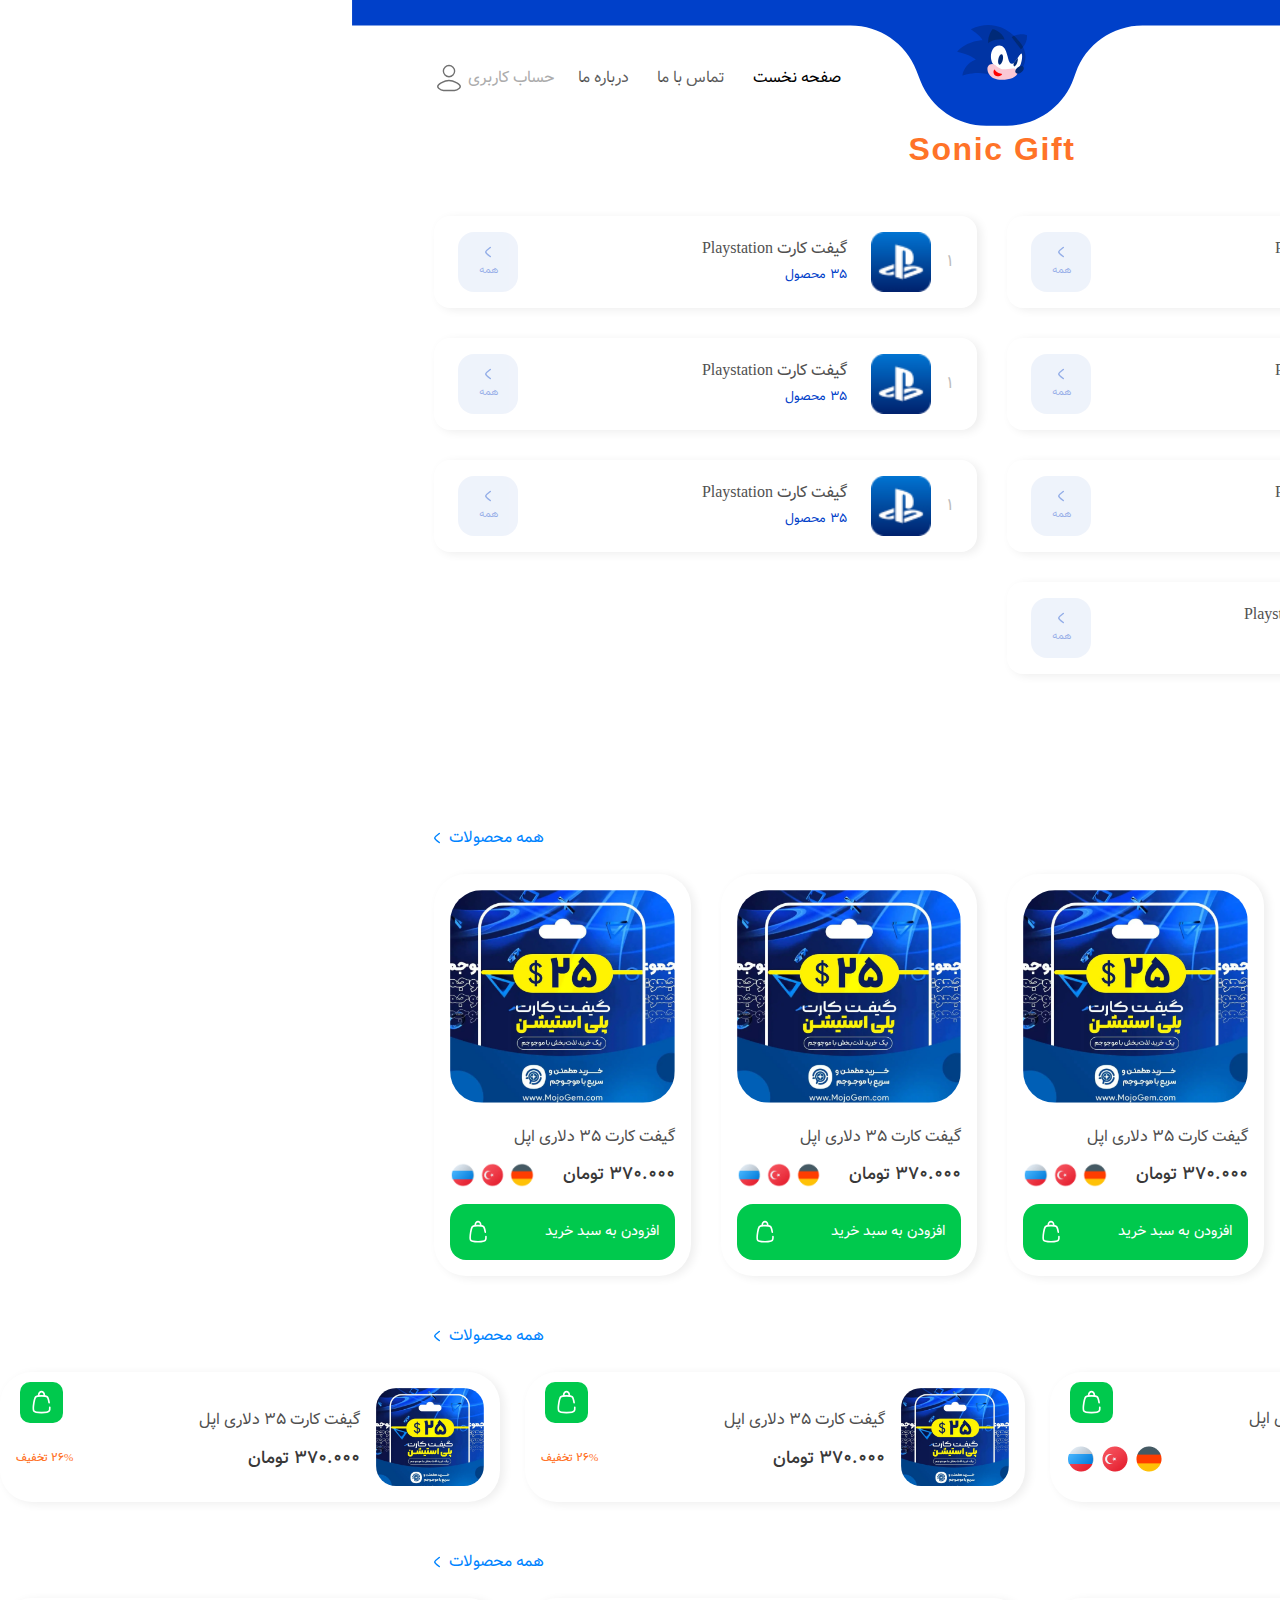
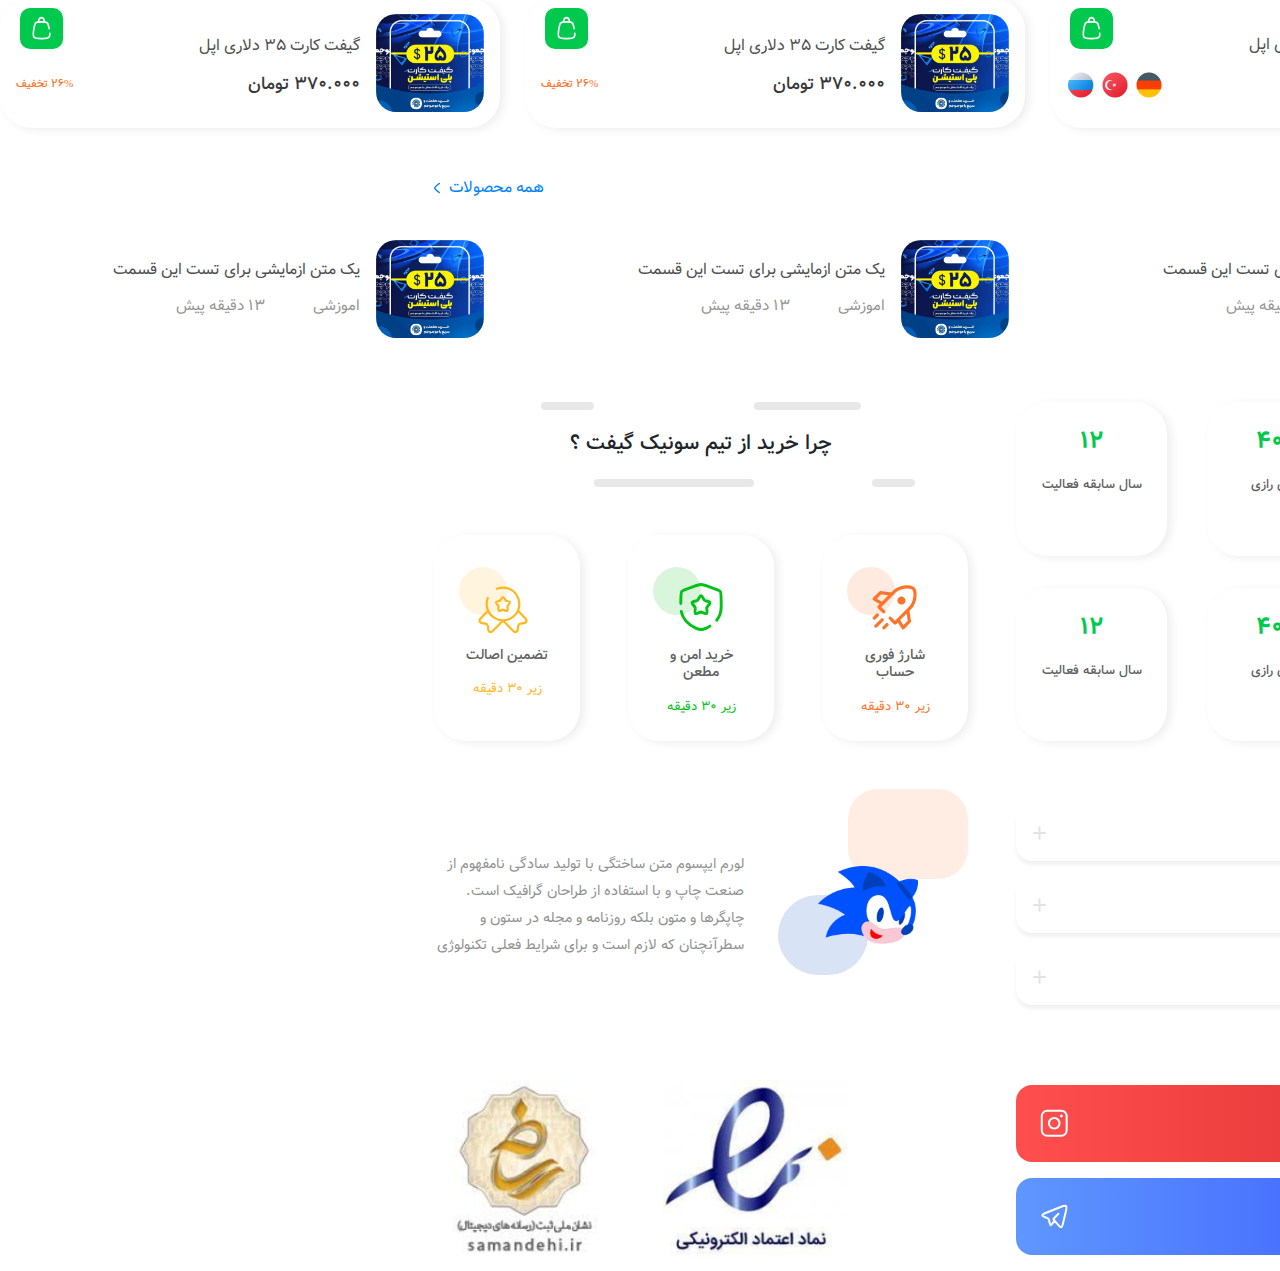
==== commit 1b85a39b: "change" ====
--- a/index.html
+++ b/index.html
@@ -129,7 +129,7 @@
                         <div class="content d-flex justify-content-start align-items-center gap-4">
                             <div class="img-container position-relative">
                                 <div class="img"></div>
-                                <div class="img-shadow position-absolute"></div>
+                                <div class="img-shadow-m position-absolute"></div>
                             </div>
                             <div>
                                 <h5 class="mb-2">گیفت کارت Playstation</h5>
@@ -138,7 +138,8 @@
 
                         </div>
                     </div>
-                    <a href="#" class="show-more d-flex flex-column justify-content-center align-items-center rounded-4 gap-1">
+                    <a href="#"
+                        class="show-more d-flex flex-column justify-content-center align-items-center rounded-4 gap-1">
 
                         <svg xmlns="http://www.w3.org/2000/svg" width="6" height="12" viewBox="0 0 6 12" fill="none">
                             <path d="M5.25 1.5C5.25 1.5 0.75 4.81425 0.75 6C0.75 7.18575 5.25 10.5 5.25 10.5"
@@ -149,14 +150,14 @@
                     </a>
 
                 </div>
-                
+
                 <div class="card-model-1 rounded-4 d-flex justify-content-between align-items-center px-4 py-3">
                     <div class="d-flex justify-content-start gap-3 align-items-center">
                         <div class="number">1</div>
                         <div class="content d-flex justify-content-start align-items-center gap-4">
                             <div class="img-container position-relative">
                                 <div class="img"></div>
-                                <div class="img-shadow position-absolute"></div>
+                                <div class="img-shadow-m position-absolute"></div>
                             </div>
                             <div>
                                 <h5 class="mb-2">گیفت کارت Playstation</h5>
@@ -165,7 +166,8 @@
 
                         </div>
                     </div>
-                    <a href="#" class="show-more d-flex flex-column justify-content-center align-items-center rounded-4 gap-1">
+                    <a href="#"
+                        class="show-more d-flex flex-column justify-content-center align-items-center rounded-4 gap-1">
 
                         <svg xmlns="http://www.w3.org/2000/svg" width="6" height="12" viewBox="0 0 6 12" fill="none">
                             <path d="M5.25 1.5C5.25 1.5 0.75 4.81425 0.75 6C0.75 7.18575 5.25 10.5 5.25 10.5"
@@ -176,14 +178,14 @@
                     </a>
 
                 </div>
-                
+
                 <div class="card-model-1 rounded-4 d-flex justify-content-between align-items-center px-4 py-3">
                     <div class="d-flex justify-content-start gap-3 align-items-center">
                         <div class="number">1</div>
                         <div class="content d-flex justify-content-start align-items-center gap-4">
                             <div class="img-container position-relative">
                                 <div class="img"></div>
-                                <div class="img-shadow position-absolute"></div>
+                                <div class="img-shadow-m position-absolute"></div>
                             </div>
                             <div>
                                 <h5 class="mb-2">گیفت کارت Playstation</h5>
@@ -192,7 +194,8 @@
 
                         </div>
                     </div>
-                    <a href="#" class="show-more d-flex flex-column justify-content-center align-items-center rounded-4 gap-1">
+                    <a href="#"
+                        class="show-more d-flex flex-column justify-content-center align-items-center rounded-4 gap-1">
 
                         <svg xmlns="http://www.w3.org/2000/svg" width="6" height="12" viewBox="0 0 6 12" fill="none">
                             <path d="M5.25 1.5C5.25 1.5 0.75 4.81425 0.75 6C0.75 7.18575 5.25 10.5 5.25 10.5"
@@ -203,14 +206,14 @@
                     </a>
 
                 </div>
-                
+
                 <div class="card-model-1 rounded-4 d-flex justify-content-between align-items-center px-4 py-3">
                     <div class="d-flex justify-content-start gap-3 align-items-center">
                         <div class="number">1</div>
                         <div class="content d-flex justify-content-start align-items-center gap-4">
                             <div class="img-container position-relative">
                                 <div class="img"></div>
-                                <div class="img-shadow position-absolute"></div>
+                                <div class="img-shadow-m position-absolute"></div>
                             </div>
                             <div>
                                 <h5 class="mb-2">گیفت کارت Playstation</h5>
@@ -219,7 +222,8 @@
 
                         </div>
                     </div>
-                    <a href="#" class="show-more d-flex flex-column justify-content-center align-items-center rounded-4 gap-1">
+                    <a href="#"
+                        class="show-more d-flex flex-column justify-content-center align-items-center rounded-4 gap-1">
 
                         <svg xmlns="http://www.w3.org/2000/svg" width="6" height="12" viewBox="0 0 6 12" fill="none">
                             <path d="M5.25 1.5C5.25 1.5 0.75 4.81425 0.75 6C0.75 7.18575 5.25 10.5 5.25 10.5"
@@ -230,14 +234,14 @@
                     </a>
 
                 </div>
-                
+
                 <div class="card-model-1 rounded-4 d-flex justify-content-between align-items-center px-4 py-3">
                     <div class="d-flex justify-content-start gap-3 align-items-center">
                         <div class="number">1</div>
                         <div class="content d-flex justify-content-start align-items-center gap-4">
                             <div class="img-container position-relative">
                                 <div class="img"></div>
-                                <div class="img-shadow position-absolute"></div>
+                                <div class="img-shadow-m position-absolute"></div>
                             </div>
                             <div>
                                 <h5 class="mb-2">گیفت کارت Playstation</h5>
@@ -246,7 +250,8 @@
 
                         </div>
                     </div>
-                    <a href="#" class="show-more d-flex flex-column justify-content-center align-items-center rounded-4 gap-1">
+                    <a href="#"
+                        class="show-more d-flex flex-column justify-content-center align-items-center rounded-4 gap-1">
 
                         <svg xmlns="http://www.w3.org/2000/svg" width="6" height="12" viewBox="0 0 6 12" fill="none">
                             <path d="M5.25 1.5C5.25 1.5 0.75 4.81425 0.75 6C0.75 7.18575 5.25 10.5 5.25 10.5"
@@ -257,14 +262,14 @@
                     </a>
 
                 </div>
-                
+
                 <div class="card-model-1 rounded-4 d-flex justify-content-between align-items-center px-4 py-3">
                     <div class="d-flex justify-content-start gap-3 align-items-center">
                         <div class="number">1</div>
                         <div class="content d-flex justify-content-start align-items-center gap-4">
                             <div class="img-container position-relative">
                                 <div class="img"></div>
-                                <div class="img-shadow position-absolute"></div>
+                                <div class="img-shadow-m position-absolute"></div>
                             </div>
                             <div>
                                 <h5 class="mb-2">گیفت کارت Playstation</h5>
@@ -273,7 +278,8 @@
 
                         </div>
                     </div>
-                    <a href="#" class="show-more d-flex flex-column justify-content-center align-items-center rounded-4 gap-1">
+                    <a href="#"
+                        class="show-more d-flex flex-column justify-content-center align-items-center rounded-4 gap-1">
 
                         <svg xmlns="http://www.w3.org/2000/svg" width="6" height="12" viewBox="0 0 6 12" fill="none">
                             <path d="M5.25 1.5C5.25 1.5 0.75 4.81425 0.75 6C0.75 7.18575 5.25 10.5 5.25 10.5"
@@ -284,23 +290,24 @@
                     </a>
 
                 </div>
-                
+
                 <div class="card-model-1 rounded-4 d-flex justify-content-between align-items-center px-4 py-3">
                     <div class="d-flex justify-content-start gap-3 align-items-center">
                         <div class="number">1</div>
                         <div class="content d-flex justify-content-start align-items-center gap-4">
                             <div class="img-container position-relative">
                                 <div class="img"></div>
-                                <div class="img-shadow position-absolute"></div>
+                                <div class="img-shadow-m position-absolute"></div>
                             </div>
                             <div>
-                                <h5 class="mb-2">گیفت  های کارت Playstation</h5>
+                                <h5 class="mb-2">گیفت های کارت Playstation</h5>
                                 <p>35 محصول</p>
                             </div>
 
                         </div>
                     </div>
-                    <a href="#" class="show-more d-flex flex-column justify-content-center align-items-center rounded-4 gap-1">
+                    <a href="#"
+                        class="show-more d-flex flex-column justify-content-center align-items-center rounded-4 gap-1">
 
                         <svg xmlns="http://www.w3.org/2000/svg" width="6" height="12" viewBox="0 0 6 12" fill="none">
                             <path d="M5.25 1.5C5.25 1.5 0.75 4.81425 0.75 6C0.75 7.18575 5.25 10.5 5.25 10.5"
@@ -311,23 +318,25 @@
                     </a>
 
                 </div>
-                
-                
+
+
             </div>
-            <a href="#" class="show-all-list px-4 py-3 d-flex justify-content-start align-items-center gap-3 d-inline-block">
+            <a href="#"
+                class="show-all-list px-4 py-3 d-flex justify-content-start align-items-center gap-3 d-inline-block">
                 <svg xmlns="http://www.w3.org/2000/svg" width="20" height="20" viewBox="0 0 20 20" fill="none">
-                    <path d="M10.0007 3.33331V16.6666M16.6673 9.99998H3.33398" stroke="white" stroke-width="2" stroke-linecap="round" stroke-linejoin="round"/>
-                    </svg>
-                    مشاهده لیست کامل    
-            
+                    <path d="M10.0007 3.33331V16.6666M16.6673 9.99998H3.33398" stroke="white" stroke-width="2"
+                        stroke-linecap="round" stroke-linejoin="round" />
+                </svg>
+                مشاهده لیست کامل
+
             </a>
         </div>
         <section class="slider-big-card my-5">
             <div class="container">
-                <div class="slider-header d-flex justify-content-between align-items-center mb-4" >
+                <div class="slider-header d-flex justify-content-between align-items-center mb-4">
                     <h5>پرفروش ترین محصولات </h5>
                     <a href="#">
-                        همه محصولات    
+                        همه محصولات
                         <svg xmlns="http://www.w3.org/2000/svg" width="6" height="12" viewBox="0 0 6 12" fill="none">
                             <path d="M5.25 1.5C5.25 1.5 0.75 4.81425 0.75 6C0.75 7.18575 5.25 10.5 5.25 10.5"
                                 stroke="#0040C9" stroke-width="1.5" stroke-linecap="round" stroke-linejoin="round" />
@@ -335,12 +344,12 @@
                     </a>
                 </div>
                 <div class="cards">
-                    <div class="big-card p-3 shadow radius-2r">
+                    <div class="big-card p-3 shadow-m radius-2r">
                         <div class="img w-100 ratio-1x1 radius-2r overflow-hidden">
-                            
-                            <img src="./assets/images/big-card.png" alt="" class="w-100">
-                        </div>
-                        <h6 class="mt-4">گیفت کارت 35 دلاری اپل</h6>
+
+                            <img src="./assets/images/big-card.png" alt="" class="w-100">
+                        </div>
+                        <h6 class="mt-4 card-name">گیفت کارت 35 دلاری اپل</h6>
                         <div class="price-flags my-3 d-flex justify-content-between align-items-center">
                             <div class="price">370.000 تومان</div>
                             <div class="flags d-flex justify-content-end gap-1 align-items-center">
@@ -349,7 +358,7 @@
                                 </div>
                                 <div class="flag  ratio-1x1 overflow-hidden rounded-circle">
                                     <img src="./assets/images/turkey.png" alt="">
-                                    
+
                                 </div>
                                 <div class="flag  ratio-1x1 overflow-hidden rounded-circle">
                                     <img src="./assets/images/russian.png" alt="">
@@ -357,19 +366,23 @@
                                 </div>
                             </div>
                         </div>
-                        <button class="add-basket d-flex justify-content-between align-items-center p-3 rounded-4 w-100">
+                        <button
+                            class="add-basket d-flex justify-content-between align-items-center p-3 rounded-4 w-100">
                             افزودن به سبد خرید
-                            <svg xmlns="http://www.w3.org/2000/svg" width="12" height="15" viewBox="0 0 12 15" fill="none">
-                                <path d="M4.33494 3.51135V2.88351C4.33494 2.38397 4.51037 1.90489 4.82263 1.55167C5.13489 1.19844 5.55841 1 6.00002 1C6.44163 1 6.86515 1.19844 7.17741 1.55167C7.48967 1.90489 7.6651 2.38397 7.6651 2.88351V3.51135M10.5646 7.6086C10.2393 5.64913 10.0772 4.66908 9.46006 4.09021C8.84453 3.51135 7.96315 3.51135 6.19983 3.51135H5.80021C4.03745 3.51135 3.15606 3.51135 2.53943 4.09021C1.92279 4.66908 1.76073 5.64913 1.43548 7.6086C0.978693 10.3642 0.750577 11.7417 1.41661 12.6495C2.08264 13.5574 3.32146 13.5567 5.79966 13.5567H6.20039C8.67858 13.5567 9.91796 13.5567 10.5834 12.6495C10.9697 12.1221 11.0552 11.4378 10.9697 10.4175" stroke="white" stroke-linecap="round"/>
-                                </svg>
-                        </button>
-                    </div>
-                    <div class="big-card p-3 shadow radius-2r">
+                            <svg xmlns="http://www.w3.org/2000/svg" width="12" height="15" viewBox="0 0 12 15"
+                                fill="none">
+                                <path
+                                    d="M4.33494 3.51135V2.88351C4.33494 2.38397 4.51037 1.90489 4.82263 1.55167C5.13489 1.19844 5.55841 1 6.00002 1C6.44163 1 6.86515 1.19844 7.17741 1.55167C7.48967 1.90489 7.6651 2.38397 7.6651 2.88351V3.51135M10.5646 7.6086C10.2393 5.64913 10.0772 4.66908 9.46006 4.09021C8.84453 3.51135 7.96315 3.51135 6.19983 3.51135H5.80021C4.03745 3.51135 3.15606 3.51135 2.53943 4.09021C1.92279 4.66908 1.76073 5.64913 1.43548 7.6086C0.978693 10.3642 0.750577 11.7417 1.41661 12.6495C2.08264 13.5574 3.32146 13.5567 5.79966 13.5567H6.20039C8.67858 13.5567 9.91796 13.5567 10.5834 12.6495C10.9697 12.1221 11.0552 11.4378 10.9697 10.4175"
+                                    stroke="white" stroke-linecap="round" />
+                            </svg>
+                        </button>
+                    </div>
+                    <div class="big-card p-3 shadow-m radius-2r">
                         <div class="img w-100 ratio-1x1 radius-2r overflow-hidden">
-                            
-                            <img src="./assets/images/big-card.png" alt="" class="w-100">
-                        </div>
-                        <h6 class="mt-4">گیفت کارت 35 دلاری اپل</h6>
+
+                            <img src="./assets/images/big-card.png" alt="" class="w-100">
+                        </div>
+                        <h6 class="mt-4 card-name">گیفت کارت 35 دلاری اپل</h6>
                         <div class="price-flags my-3 d-flex justify-content-between align-items-center">
                             <div class="price">370.000 تومان</div>
                             <div class="flags d-flex justify-content-end gap-1 align-items-center">
@@ -378,7 +391,7 @@
                                 </div>
                                 <div class="flag  ratio-1x1 overflow-hidden rounded-circle">
                                     <img src="./assets/images/turkey.png" alt="">
-                                    
+
                                 </div>
                                 <div class="flag  ratio-1x1 overflow-hidden rounded-circle">
                                     <img src="./assets/images/russian.png" alt="">
@@ -386,19 +399,23 @@
                                 </div>
                             </div>
                         </div>
-                        <button class="add-basket d-flex justify-content-between align-items-center p-3 rounded-4 w-100">
+                        <button
+                            class="add-basket d-flex justify-content-between align-items-center p-3 rounded-4 w-100">
                             افزودن به سبد خرید
-                            <svg xmlns="http://www.w3.org/2000/svg" width="12" height="15" viewBox="0 0 12 15" fill="none">
-                                <path d="M4.33494 3.51135V2.88351C4.33494 2.38397 4.51037 1.90489 4.82263 1.55167C5.13489 1.19844 5.55841 1 6.00002 1C6.44163 1 6.86515 1.19844 7.17741 1.55167C7.48967 1.90489 7.6651 2.38397 7.6651 2.88351V3.51135M10.5646 7.6086C10.2393 5.64913 10.0772 4.66908 9.46006 4.09021C8.84453 3.51135 7.96315 3.51135 6.19983 3.51135H5.80021C4.03745 3.51135 3.15606 3.51135 2.53943 4.09021C1.92279 4.66908 1.76073 5.64913 1.43548 7.6086C0.978693 10.3642 0.750577 11.7417 1.41661 12.6495C2.08264 13.5574 3.32146 13.5567 5.79966 13.5567H6.20039C8.67858 13.5567 9.91796 13.5567 10.5834 12.6495C10.9697 12.1221 11.0552 11.4378 10.9697 10.4175" stroke="white" stroke-linecap="round"/>
-                                </svg>
-                        </button>
-                    </div>
-                    <div class="big-card p-3 shadow radius-2r">
+                            <svg xmlns="http://www.w3.org/2000/svg" width="12" height="15" viewBox="0 0 12 15"
+                                fill="none">
+                                <path
+                                    d="M4.33494 3.51135V2.88351C4.33494 2.38397 4.51037 1.90489 4.82263 1.55167C5.13489 1.19844 5.55841 1 6.00002 1C6.44163 1 6.86515 1.19844 7.17741 1.55167C7.48967 1.90489 7.6651 2.38397 7.6651 2.88351V3.51135M10.5646 7.6086C10.2393 5.64913 10.0772 4.66908 9.46006 4.09021C8.84453 3.51135 7.96315 3.51135 6.19983 3.51135H5.80021C4.03745 3.51135 3.15606 3.51135 2.53943 4.09021C1.92279 4.66908 1.76073 5.64913 1.43548 7.6086C0.978693 10.3642 0.750577 11.7417 1.41661 12.6495C2.08264 13.5574 3.32146 13.5567 5.79966 13.5567H6.20039C8.67858 13.5567 9.91796 13.5567 10.5834 12.6495C10.9697 12.1221 11.0552 11.4378 10.9697 10.4175"
+                                    stroke="white" stroke-linecap="round" />
+                            </svg>
+                        </button>
+                    </div>
+                    <div class="big-card p-3 shadow-m radius-2r">
                         <div class="img w-100 ratio-1x1 radius-2r overflow-hidden">
-                            
-                            <img src="./assets/images/big-card.png" alt="" class="w-100">
-                        </div>
-                        <h6 class="mt-4">گیفت کارت 35 دلاری اپل</h6>
+
+                            <img src="./assets/images/big-card.png" alt="" class="w-100">
+                        </div>
+                        <h6 class="mt-4 card-name">گیفت کارت 35 دلاری اپل</h6>
                         <div class="price-flags my-3 d-flex justify-content-between align-items-center">
                             <div class="price">370.000 تومان</div>
                             <div class="flags d-flex justify-content-end gap-1 align-items-center">
@@ -407,7 +424,7 @@
                                 </div>
                                 <div class="flag  ratio-1x1 overflow-hidden rounded-circle">
                                     <img src="./assets/images/turkey.png" alt="">
-                                    
+
                                 </div>
                                 <div class="flag  ratio-1x1 overflow-hidden rounded-circle">
                                     <img src="./assets/images/russian.png" alt="">
@@ -415,19 +432,23 @@
                                 </div>
                             </div>
                         </div>
-                        <button class="add-basket d-flex justify-content-between align-items-center p-3 rounded-4 w-100">
+                        <button
+                            class="add-basket d-flex justify-content-between align-items-center p-3 rounded-4 w-100">
                             افزودن به سبد خرید
-                            <svg xmlns="http://www.w3.org/2000/svg" width="12" height="15" viewBox="0 0 12 15" fill="none">
-                                <path d="M4.33494 3.51135V2.88351C4.33494 2.38397 4.51037 1.90489 4.82263 1.55167C5.13489 1.19844 5.55841 1 6.00002 1C6.44163 1 6.86515 1.19844 7.17741 1.55167C7.48967 1.90489 7.6651 2.38397 7.6651 2.88351V3.51135M10.5646 7.6086C10.2393 5.64913 10.0772 4.66908 9.46006 4.09021C8.84453 3.51135 7.96315 3.51135 6.19983 3.51135H5.80021C4.03745 3.51135 3.15606 3.51135 2.53943 4.09021C1.92279 4.66908 1.76073 5.64913 1.43548 7.6086C0.978693 10.3642 0.750577 11.7417 1.41661 12.6495C2.08264 13.5574 3.32146 13.5567 5.79966 13.5567H6.20039C8.67858 13.5567 9.91796 13.5567 10.5834 12.6495C10.9697 12.1221 11.0552 11.4378 10.9697 10.4175" stroke="white" stroke-linecap="round"/>
-                                </svg>
-                        </button>
-                    </div>
-                    <div class="big-card p-3 shadow radius-2r">
+                            <svg xmlns="http://www.w3.org/2000/svg" width="12" height="15" viewBox="0 0 12 15"
+                                fill="none">
+                                <path
+                                    d="M4.33494 3.51135V2.88351C4.33494 2.38397 4.51037 1.90489 4.82263 1.55167C5.13489 1.19844 5.55841 1 6.00002 1C6.44163 1 6.86515 1.19844 7.17741 1.55167C7.48967 1.90489 7.6651 2.38397 7.6651 2.88351V3.51135M10.5646 7.6086C10.2393 5.64913 10.0772 4.66908 9.46006 4.09021C8.84453 3.51135 7.96315 3.51135 6.19983 3.51135H5.80021C4.03745 3.51135 3.15606 3.51135 2.53943 4.09021C1.92279 4.66908 1.76073 5.64913 1.43548 7.6086C0.978693 10.3642 0.750577 11.7417 1.41661 12.6495C2.08264 13.5574 3.32146 13.5567 5.79966 13.5567H6.20039C8.67858 13.5567 9.91796 13.5567 10.5834 12.6495C10.9697 12.1221 11.0552 11.4378 10.9697 10.4175"
+                                    stroke="white" stroke-linecap="round" />
+                            </svg>
+                        </button>
+                    </div>
+                    <div class="big-card p-3 shadow-m radius-2r">
                         <div class="img w-100 ratio-1x1 radius-2r overflow-hidden">
-                            
-                            <img src="./assets/images/big-card.png" alt="" class="w-100">
-                        </div>
-                        <h6 class="mt-4">گیفت کارت 35 دلاری اپل</h6>
+
+                            <img src="./assets/images/big-card.png" alt="" class="w-100">
+                        </div>
+                        <h6 class="mt-4 card-name">گیفت کارت 35 دلاری اپل</h6>
                         <div class="price-flags my-3 d-flex justify-content-between align-items-center">
                             <div class="price">370.000 تومان</div>
                             <div class="flags d-flex justify-content-end gap-1 align-items-center">
@@ -436,7 +457,7 @@
                                 </div>
                                 <div class="flag  ratio-1x1 overflow-hidden rounded-circle">
                                     <img src="./assets/images/turkey.png" alt="">
-                                    
+
                                 </div>
                                 <div class="flag  ratio-1x1 overflow-hidden rounded-circle">
                                     <img src="./assets/images/russian.png" alt="">
@@ -444,11 +465,15 @@
                                 </div>
                             </div>
                         </div>
-                        <button class="add-basket d-flex justify-content-between align-items-center p-3 rounded-4 w-100">
+                        <button
+                            class="add-basket d-flex justify-content-between align-items-center p-3 rounded-4 w-100">
                             افزودن به سبد خرید
-                            <svg xmlns="http://www.w3.org/2000/svg" width="12" height="15" viewBox="0 0 12 15" fill="none">
-                                <path d="M4.33494 3.51135V2.88351C4.33494 2.38397 4.51037 1.90489 4.82263 1.55167C5.13489 1.19844 5.55841 1 6.00002 1C6.44163 1 6.86515 1.19844 7.17741 1.55167C7.48967 1.90489 7.6651 2.38397 7.6651 2.88351V3.51135M10.5646 7.6086C10.2393 5.64913 10.0772 4.66908 9.46006 4.09021C8.84453 3.51135 7.96315 3.51135 6.19983 3.51135H5.80021C4.03745 3.51135 3.15606 3.51135 2.53943 4.09021C1.92279 4.66908 1.76073 5.64913 1.43548 7.6086C0.978693 10.3642 0.750577 11.7417 1.41661 12.6495C2.08264 13.5574 3.32146 13.5567 5.79966 13.5567H6.20039C8.67858 13.5567 9.91796 13.5567 10.5834 12.6495C10.9697 12.1221 11.0552 11.4378 10.9697 10.4175" stroke="white" stroke-linecap="round"/>
-                                </svg>
+                            <svg xmlns="http://www.w3.org/2000/svg" width="12" height="15" viewBox="0 0 12 15"
+                                fill="none">
+                                <path
+                                    d="M4.33494 3.51135V2.88351C4.33494 2.38397 4.51037 1.90489 4.82263 1.55167C5.13489 1.19844 5.55841 1 6.00002 1C6.44163 1 6.86515 1.19844 7.17741 1.55167C7.48967 1.90489 7.6651 2.38397 7.6651 2.88351V3.51135M10.5646 7.6086C10.2393 5.64913 10.0772 4.66908 9.46006 4.09021C8.84453 3.51135 7.96315 3.51135 6.19983 3.51135H5.80021C4.03745 3.51135 3.15606 3.51135 2.53943 4.09021C1.92279 4.66908 1.76073 5.64913 1.43548 7.6086C0.978693 10.3642 0.750577 11.7417 1.41661 12.6495C2.08264 13.5574 3.32146 13.5567 5.79966 13.5567H6.20039C8.67858 13.5567 9.91796 13.5567 10.5834 12.6495C10.9697 12.1221 11.0552 11.4378 10.9697 10.4175"
+                                    stroke="white" stroke-linecap="round" />
+                            </svg>
                         </button>
                     </div>
                 </div>
@@ -456,10 +481,10 @@
         </section>
         <section class="slider-hr-card my-5">
             <div class="container">
-                <div class="slider-header d-flex justify-content-between align-items-center mb-4" >
+                <div class="slider-header d-flex justify-content-between align-items-center mb-4">
                     <h5>پرفروش ترین محصولات </h5>
                     <a href="#">
-                        همه محصولات    
+                        همه محصولات
                         <svg xmlns="http://www.w3.org/2000/svg" width="6" height="12" viewBox="0 0 6 12" fill="none">
                             <path d="M5.25 1.5C5.25 1.5 0.75 4.81425 0.75 6C0.75 7.18575 5.25 10.5 5.25 10.5"
                                 stroke="#0040C9" stroke-width="1.5" stroke-linecap="round" stroke-linejoin="round" />
@@ -467,40 +492,383 @@
                     </a>
                 </div>
                 <div class="hr-cards d-flex justify-content-start align-items-center">
-                    <div class="hr-card p-3 shadow radius-2r">
-                        <div class="img h-100 radius-2r overflow-hidden">
-                            
-                            <img src="./assets/images/big-card.png" alt="" class="w-100">
-                        </div>
-                        <h6 class="mt-4">گیفت کارت 35 دلاری اپل</h6>
-                        <div class="price-flags my-3 d-flex justify-content-between align-items-center">
-                            <div class="price">370.000 تومان</div>
-                            <div class="flags d-flex justify-content-end gap-1 align-items-center">
-                                <div class="flag ratio-1x1 overflow-hidden rounded-circle">
-                                    <img src="./assets/images/germany.png" alt="">
-                                </div>
-                                <div class="flag  ratio-1x1 overflow-hidden rounded-circle">
-                                    <img src="./assets/images/turkey.png" alt="">
-                                    
-                                </div>
-                                <div class="flag  ratio-1x1 overflow-hidden rounded-circle">
-                                    <img src="./assets/images/russian.png" alt="">
-
-                                </div>
-                            </div>
-                        </div>
-                        <button class="add-basket d-flex justify-content-between align-items-center p-3 rounded-4 w-100">
-                            افزودن به سبد خرید
-                            <svg xmlns="http://www.w3.org/2000/svg" width="12" height="15" viewBox="0 0 12 15" fill="none">
-                                <path d="M4.33494 3.51135V2.88351C4.33494 2.38397 4.51037 1.90489 4.82263 1.55167C5.13489 1.19844 5.55841 1 6.00002 1C6.44163 1 6.86515 1.19844 7.17741 1.55167C7.48967 1.90489 7.6651 2.38397 7.6651 2.88351V3.51135M10.5646 7.6086C10.2393 5.64913 10.0772 4.66908 9.46006 4.09021C8.84453 3.51135 7.96315 3.51135 6.19983 3.51135H5.80021C4.03745 3.51135 3.15606 3.51135 2.53943 4.09021C1.92279 4.66908 1.76073 5.64913 1.43548 7.6086C0.978693 10.3642 0.750577 11.7417 1.41661 12.6495C2.08264 13.5574 3.32146 13.5567 5.79966 13.5567H6.20039C8.67858 13.5567 9.91796 13.5567 10.5834 12.6495C10.9697 12.1221 11.0552 11.4378 10.9697 10.4175" stroke="white" stroke-linecap="round"/>
-                                </svg>
-                        </button>
-                    </div>
-                    
+                    <div class="hr-card position-relative p-3 shadow-m radius-2r d-flex justify-content-start align-items-center gap-3">
+                        <div class="img h-100 radius-20 overflow-hidden">
+
+                            <img src="./assets/images/big-card.png" alt="" class="w-100">
+                        </div>
+                        <div class="w-100">
+                            <h6 class="mt-4 card-name">گیفت کارت 35 دلاری اپل</h6>
+                            <div class="price-flags my-3 d-flex justify-content-between align-items-center">
+                                <div class="price">370.000 تومان</div>
+                                <div class="flags d-flex justify-content-end gap-1 align-items-center">
+                                    <div class="flag ratio-1x1 overflow-hidden rounded-circle">
+                                        <img src="./assets/images/germany.png" alt="">
+                                    </div>
+                                    <div class="flag  ratio-1x1 overflow-hidden rounded-circle">
+                                        <img src="./assets/images/turkey.png" alt="">
+
+                                    </div>
+                                    <div class="flag  ratio-1x1 overflow-hidden rounded-circle">
+                                        <img src="./assets/images/russian.png" alt="">
+
+                                    </div>
+                                </div>
+                            </div>
+                        </div>
+                        <button
+                            class="add-basket position-absolute p-2">
+                            <svg xmlns="http://www.w3.org/2000/svg" width="12" height="15" viewBox="0 0 12 15"
+                                fill="none">
+                                <path
+                                    d="M4.33494 3.51135V2.88351C4.33494 2.38397 4.51037 1.90489 4.82263 1.55167C5.13489 1.19844 5.55841 1 6.00002 1C6.44163 1 6.86515 1.19844 7.17741 1.55167C7.48967 1.90489 7.6651 2.38397 7.6651 2.88351V3.51135M10.5646 7.6086C10.2393 5.64913 10.0772 4.66908 9.46006 4.09021C8.84453 3.51135 7.96315 3.51135 6.19983 3.51135H5.80021C4.03745 3.51135 3.15606 3.51135 2.53943 4.09021C1.92279 4.66908 1.76073 5.64913 1.43548 7.6086C0.978693 10.3642 0.750577 11.7417 1.41661 12.6495C2.08264 13.5574 3.32146 13.5567 5.79966 13.5567H6.20039C8.67858 13.5567 9.91796 13.5567 10.5834 12.6495C10.9697 12.1221 11.0552 11.4378 10.9697 10.4175"
+                                    stroke="white" stroke-linecap="round" />
+                            </svg>
+                        </button>
+                    </div>
+                    <div class="hr-card position-relative p-3 shadow-m radius-2r d-flex justify-content-start align-items-center gap-3">
+                        <div class="img h-100 radius-20 overflow-hidden">
+
+                            <img src="./assets/images/big-card.png" alt="" class="w-100">
+                        </div>
+                        <div class="w-100">
+                            <h6 class="mt-4 card-name">گیفت کارت 35 دلاری اپل</h6>
+                            <div class="price-flags my-3 d-flex justify-content-between align-items-center">
+                                <div class="price">370.000 تومان</div>
+                                <div class="discount txt-second">
+                                    26% تخفیف
+                                </div>
+                            </div>
+                        </div>
+                        <button
+                            class="add-basket position-absolute p-2">
+                            <svg xmlns="http://www.w3.org/2000/svg" width="12" height="15" viewBox="0 0 12 15"
+                                fill="none">
+                                <path
+                                    d="M4.33494 3.51135V2.88351C4.33494 2.38397 4.51037 1.90489 4.82263 1.55167C5.13489 1.19844 5.55841 1 6.00002 1C6.44163 1 6.86515 1.19844 7.17741 1.55167C7.48967 1.90489 7.6651 2.38397 7.6651 2.88351V3.51135M10.5646 7.6086C10.2393 5.64913 10.0772 4.66908 9.46006 4.09021C8.84453 3.51135 7.96315 3.51135 6.19983 3.51135H5.80021C4.03745 3.51135 3.15606 3.51135 2.53943 4.09021C1.92279 4.66908 1.76073 5.64913 1.43548 7.6086C0.978693 10.3642 0.750577 11.7417 1.41661 12.6495C2.08264 13.5574 3.32146 13.5567 5.79966 13.5567H6.20039C8.67858 13.5567 9.91796 13.5567 10.5834 12.6495C10.9697 12.1221 11.0552 11.4378 10.9697 10.4175"
+                                    stroke="white" stroke-linecap="round" />
+                            </svg>
+                        </button>
+                    </div>
+                    <div class="hr-card position-relative p-3 shadow-m radius-2r d-flex justify-content-start align-items-center gap-3">
+                        <div class="img h-100 radius-20 overflow-hidden">
+
+                            <img src="./assets/images/big-card.png" alt="" class="w-100">
+                        </div>
+                        <div class="w-100">
+                            <h6 class="mt-4 card-name">گیفت کارت 35 دلاری اپل</h6>
+                            <div class="price-flags my-3 d-flex justify-content-between align-items-center">
+                                <div class="price">370.000 تومان</div>
+                                <div class="discount txt-second">
+                                    26% تخفیف
+                                </div>
+                            </div>
+                        </div>
+                        <button
+                            class="add-basket position-absolute p-2">
+                            <svg xmlns="http://www.w3.org/2000/svg" width="12" height="15" viewBox="0 0 12 15"
+                                fill="none">
+                                <path
+                                    d="M4.33494 3.51135V2.88351C4.33494 2.38397 4.51037 1.90489 4.82263 1.55167C5.13489 1.19844 5.55841 1 6.00002 1C6.44163 1 6.86515 1.19844 7.17741 1.55167C7.48967 1.90489 7.6651 2.38397 7.6651 2.88351V3.51135M10.5646 7.6086C10.2393 5.64913 10.0772 4.66908 9.46006 4.09021C8.84453 3.51135 7.96315 3.51135 6.19983 3.51135H5.80021C4.03745 3.51135 3.15606 3.51135 2.53943 4.09021C1.92279 4.66908 1.76073 5.64913 1.43548 7.6086C0.978693 10.3642 0.750577 11.7417 1.41661 12.6495C2.08264 13.5574 3.32146 13.5567 5.79966 13.5567H6.20039C8.67858 13.5567 9.91796 13.5567 10.5834 12.6495C10.9697 12.1221 11.0552 11.4378 10.9697 10.4175"
+                                    stroke="white" stroke-linecap="round" />
+                            </svg>
+                        </button>
+                    </div>
+
+                </div>
+            </div>
+        </section>
+        <section class="slider-hr-card my-5">
+            <div class="container">
+                <div class="slider-header d-flex justify-content-between align-items-center mb-4">
+                    <h5>پرفروش ترین محصولات </h5>
+                    <a href="#">
+                        همه محصولات
+                        <svg xmlns="http://www.w3.org/2000/svg" width="6" height="12" viewBox="0 0 6 12" fill="none">
+                            <path d="M5.25 1.5C5.25 1.5 0.75 4.81425 0.75 6C0.75 7.18575 5.25 10.5 5.25 10.5"
+                                stroke="#0040C9" stroke-width="1.5" stroke-linecap="round" stroke-linejoin="round" />
+                        </svg>
+                    </a>
+                </div>
+                <div class="hr-cards d-flex justify-content-start align-items-center">
+                    <div class="hr-card position-relative p-3 shadow-m radius-2r d-flex justify-content-start align-items-center gap-3">
+                        <div class="img h-100 radius-20 overflow-hidden">
+
+                            <img src="./assets/images/big-card.png" alt="" class="w-100">
+                        </div>
+                        <div class="w-100">
+                            <h6 class="mt-4 card-name">گیفت کارت 35 دلاری اپل</h6>
+                            <div class="price-flags my-3 d-flex justify-content-between align-items-center">
+                                <div class="price">370.000 تومان</div>
+                                <div class="flags d-flex justify-content-end gap-1 align-items-center">
+                                    <div class="flag ratio-1x1 overflow-hidden rounded-circle">
+                                        <img src="./assets/images/germany.png" alt="">
+                                    </div>
+                                    <div class="flag  ratio-1x1 overflow-hidden rounded-circle">
+                                        <img src="./assets/images/turkey.png" alt="">
+
+                                    </div>
+                                    <div class="flag  ratio-1x1 overflow-hidden rounded-circle">
+                                        <img src="./assets/images/russian.png" alt="">
+
+                                    </div>
+                                </div>
+                            </div>
+                        </div>
+                        <button
+                            class="add-basket position-absolute p-2">
+                            <svg xmlns="http://www.w3.org/2000/svg" width="12" height="15" viewBox="0 0 12 15"
+                                fill="none">
+                                <path
+                                    d="M4.33494 3.51135V2.88351C4.33494 2.38397 4.51037 1.90489 4.82263 1.55167C5.13489 1.19844 5.55841 1 6.00002 1C6.44163 1 6.86515 1.19844 7.17741 1.55167C7.48967 1.90489 7.6651 2.38397 7.6651 2.88351V3.51135M10.5646 7.6086C10.2393 5.64913 10.0772 4.66908 9.46006 4.09021C8.84453 3.51135 7.96315 3.51135 6.19983 3.51135H5.80021C4.03745 3.51135 3.15606 3.51135 2.53943 4.09021C1.92279 4.66908 1.76073 5.64913 1.43548 7.6086C0.978693 10.3642 0.750577 11.7417 1.41661 12.6495C2.08264 13.5574 3.32146 13.5567 5.79966 13.5567H6.20039C8.67858 13.5567 9.91796 13.5567 10.5834 12.6495C10.9697 12.1221 11.0552 11.4378 10.9697 10.4175"
+                                    stroke="white" stroke-linecap="round" />
+                            </svg>
+                        </button>
+                    </div>
+                    <div class="hr-card position-relative p-3 shadow-m radius-2r d-flex justify-content-start align-items-center gap-3">
+                        <div class="img h-100 radius-20 overflow-hidden">
+
+                            <img src="./assets/images/big-card.png" alt="" class="w-100">
+                        </div>
+                        <div class="w-100">
+                            <h6 class="mt-4 card-name">گیفت کارت 35 دلاری اپل</h6>
+                            <div class="price-flags my-3 d-flex justify-content-between align-items-center">
+                                <div class="price">370.000 تومان</div>
+                                <div class="discount txt-second">
+                                    26% تخفیف
+                                </div>
+                            </div>
+                        </div>
+                        <button
+                            class="add-basket position-absolute p-2">
+                            <svg xmlns="http://www.w3.org/2000/svg" width="12" height="15" viewBox="0 0 12 15"
+                                fill="none">
+                                <path
+                                    d="M4.33494 3.51135V2.88351C4.33494 2.38397 4.51037 1.90489 4.82263 1.55167C5.13489 1.19844 5.55841 1 6.00002 1C6.44163 1 6.86515 1.19844 7.17741 1.55167C7.48967 1.90489 7.6651 2.38397 7.6651 2.88351V3.51135M10.5646 7.6086C10.2393 5.64913 10.0772 4.66908 9.46006 4.09021C8.84453 3.51135 7.96315 3.51135 6.19983 3.51135H5.80021C4.03745 3.51135 3.15606 3.51135 2.53943 4.09021C1.92279 4.66908 1.76073 5.64913 1.43548 7.6086C0.978693 10.3642 0.750577 11.7417 1.41661 12.6495C2.08264 13.5574 3.32146 13.5567 5.79966 13.5567H6.20039C8.67858 13.5567 9.91796 13.5567 10.5834 12.6495C10.9697 12.1221 11.0552 11.4378 10.9697 10.4175"
+                                    stroke="white" stroke-linecap="round" />
+                            </svg>
+                        </button>
+                    </div>
+                    <div class="hr-card position-relative p-3 shadow-m radius-2r d-flex justify-content-start align-items-center gap-3">
+                        <div class="img h-100 radius-20 overflow-hidden">
+
+                            <img src="./assets/images/big-card.png" alt="" class="w-100">
+                        </div>
+                        <div class="w-100">
+                            <h6 class="mt-4 card-name">گیفت کارت 35 دلاری اپل</h6>
+                            <div class="price-flags my-3 d-flex justify-content-between align-items-center">
+                                <div class="price">370.000 تومان</div>
+                                <div class="discount txt-second">
+                                    26% تخفیف
+                                </div>
+                            </div>
+                        </div>
+                        <button
+                            class="add-basket position-absolute p-2">
+                            <svg xmlns="http://www.w3.org/2000/svg" width="12" height="15" viewBox="0 0 12 15"
+                                fill="none">
+                                <path
+                                    d="M4.33494 3.51135V2.88351C4.33494 2.38397 4.51037 1.90489 4.82263 1.55167C5.13489 1.19844 5.55841 1 6.00002 1C6.44163 1 6.86515 1.19844 7.17741 1.55167C7.48967 1.90489 7.6651 2.38397 7.6651 2.88351V3.51135M10.5646 7.6086C10.2393 5.64913 10.0772 4.66908 9.46006 4.09021C8.84453 3.51135 7.96315 3.51135 6.19983 3.51135H5.80021C4.03745 3.51135 3.15606 3.51135 2.53943 4.09021C1.92279 4.66908 1.76073 5.64913 1.43548 7.6086C0.978693 10.3642 0.750577 11.7417 1.41661 12.6495C2.08264 13.5574 3.32146 13.5567 5.79966 13.5567H6.20039C8.67858 13.5567 9.91796 13.5567 10.5834 12.6495C10.9697 12.1221 11.0552 11.4378 10.9697 10.4175"
+                                    stroke="white" stroke-linecap="round" />
+                            </svg>
+                        </button>
+                    </div>
+
+                </div>
+            </div>
+        </section>
+        <section class="slider-hr-card my-5">
+            <div class="container">
+                <div class="slider-header d-flex justify-content-between align-items-center mb-4">
+                    <h5> جدید ترین مقالات وبلاگ</h5>
+                    <a href="#">
+                        همه محصولات
+                        <svg xmlns="http://www.w3.org/2000/svg" width="6" height="12" viewBox="0 0 6 12" fill="none">
+                            <path d="M5.25 1.5C5.25 1.5 0.75 4.81425 0.75 6C0.75 7.18575 5.25 10.5 5.25 10.5"
+                                stroke="#0040C9" stroke-width="1.5" stroke-linecap="round" stroke-linejoin="round" />
+                        </svg>
+                    </a>
+                </div>
+                <div class="hr-cards article d-flex justify-content-start align-items-center">
+                    <div class="hr-card position-relative p-3  radius-2r d-flex justify-content-start align-items-center gap-3">
+                        <div class="img h-100 radius-20 overflow-hidden">
+
+                            <img src="./assets/images/big-card.png" alt="" class="w-100">
+                        </div>
+                        <div class="w-100">
+                            <h6 class="my-3 card-name">یک متن ازمایشی برای تست این قسمت</h6>
+                            <div class="my-3 d-flex justify-content-start align-items-center gap-5 article-date">
+                                <span>اموزشی</span>
+                                <span>13 دقیقه پیش</span>
+                            </div>
+                        </div>
+                        </button>
+                    </div>
+                    <div class="hr-card position-relative p-3  radius-2r d-flex justify-content-start align-items-center gap-3">
+                        <div class="img h-100 radius-20 overflow-hidden">
+
+                            <img src="./assets/images/big-card.png" alt="" class="w-100">
+                        </div>
+                        <div class="w-100">
+                            <h6 class="my-3 card-name">یک متن ازمایشی برای تست این قسمت</h6>
+                            <div class="my-3 d-flex justify-content-start align-items-center gap-5 article-date">
+                                <span>اموزشی</span>
+                                <span>13 دقیقه پیش</span>
+                            </div>
+                        </div>
+                        </button>
+                    </div>
+                    <div class="hr-card position-relative p-3  radius-2r d-flex justify-content-start align-items-center gap-3">
+                        <div class="img h-100 radius-20 overflow-hidden">
+
+                            <img src="./assets/images/big-card.png" alt="" class="w-100">
+                        </div>
+                        <div class="w-100">
+                            <h6 class="my-3 card-name">یک متن ازمایشی برای تست این قسمت</h6>
+                            <div class="my-3 d-flex justify-content-start align-items-center gap-5 article-date">
+                                <span>اموزشی</span>
+                                <span>13 دقیقه پیش</span>
+                            </div>
+                        </div>
+                        </button>
+                    </div>
+
+                </div>
+            </div>
+        </section>
+
+        <section class="why-us-counter mt-5">
+            <div class="container d-flex justify-content-between align-items-stretch gap-5">
+                <div class="counter">
+                    <div class="count-box shadow-m p-4 radius-2r">
+                        <span class="txt-success">350</span>
+                        <p>سفارش تکمیل</p>
+                    </div>
+                    <div class="count-box shadow-m p-3 radius-2r">
+                        <span class="txt-success">4000</span>
+                        <p>مشتری رازی</p>
+                    </div>
+                    <div class="count-box shadow-m p-3 radius-2r">
+                        <span class="txt-success">12</span>
+                        <p>سال سابقه فعالیت</p>
+                    </div>
+                    <div class="count-box shadow-m p-3 radius-2r">
+                        <span class="txt-success">350</span>
+                        <p>سفارش تکمیل</p>
+                    </div>
+                    <div class="count-box shadow-m p-3 radius-2r">
+                        <span class="txt-success">4000</span>
+                        <p> مشتری رازی</p>
+                    </div>
+                    <div class="count-box shadow-m p-3 radius-2r">
+                        <span class="txt-success">12</span>
+                        <p>سال سابقه فعالیت</p>
+                    </div>
+                </div>
+                <div class="why-us">
+                    <h4 class="text-center position-relative">چرا خرید از تیم سونیک گیفت ؟
+                        <span class="border-h rounded-pill position-absolute top-0 border-h-1" style="--right: 20% ; --width: 20%"></span>
+                        <span class="border-h rounded-pill position-absolute top-0 border-h-2 "  style="--right: 70% ; --width: 10%"></span>
+                        <span class="border-h rounded-pill position-absolute bottom-0 border-h-3 "  style="--right: 10% ; --width: 8%"></span>
+                        <span class="border-h rounded-pill position-absolute bottom-0 border-h-4 "  style="--right: 40% ; --width: 30%"></span>
+
+
+                    </h4>
+                    <div class="d-flex why-us-cards mt-5 gap-5">
+                        <div class="why-us-card text-center p-4 pt-5 radius-2r shadow-m" style="--bg:#FF7328">
+                            <div class="img-svg mx-auto position-relative">
+                                <svg xmlns="http://www.w3.org/2000/svg" width="34" height="34" viewBox="0 0 34 34" fill="none">
+                                    <path fill-rule="evenodd" clip-rule="evenodd" d="M15.5366 8.73572L17.35 6.92238C18.8097 5.46038 21.3733 4.44718 23.9188 4.08225C25.0472 3.90515 26.1951 3.88988 27.3278 4.03692C28.332 4.18652 28.9462 4.48118 29.2318 4.76905C29.5197 5.05465 29.8144 5.66892 29.964 6.67305C30.109 7.64092 30.0977 8.82638 29.9186 10.0821C29.556 12.6276 28.5405 15.1912 27.0785 16.6509L17.0009 26.7308L14.4033 24.1332C14.2981 24.0278 14.1731 23.9442 14.0356 23.8871C13.898 23.83 13.7506 23.8006 13.6017 23.8005C13.4528 23.8004 13.3053 23.8296 13.1677 23.8865C13.0301 23.9434 12.905 24.0268 12.7996 24.132C12.5868 24.3446 12.4671 24.6329 12.4669 24.9336C12.4668 25.0826 12.4961 25.23 12.5529 25.3677C12.6098 25.5053 12.6933 25.6303 12.7985 25.7357L16.1985 29.1357C16.3038 29.2413 16.4288 29.325 16.5665 29.3821C16.7042 29.4393 16.8518 29.4687 17.0009 29.4687C17.15 29.4687 17.2976 29.4393 17.4353 29.3821C17.573 29.325 17.698 29.2413 17.8033 29.1357L19.0432 27.8936L21.6952 32.3158C21.7836 32.4639 21.9047 32.5899 22.0491 32.6841C22.1936 32.7783 22.3577 32.8383 22.5288 32.8595C22.7 32.8807 22.8737 32.8625 23.0368 32.8064C23.1999 32.7503 23.3481 32.6577 23.47 32.5357L28.0033 28.0024C28.1278 27.8777 28.2215 27.7257 28.277 27.5585C28.3324 27.3913 28.3482 27.2134 28.3229 27.039L27.2689 19.6679L28.6833 18.2557C30.6213 16.3155 31.7614 13.2124 32.1626 10.4017C32.3666 8.98052 32.3893 7.56838 32.2057 6.33532C32.0244 5.13852 31.6254 3.95532 30.8366 3.16425C30.0456 2.37545 28.8624 1.97425 27.6633 1.79518C26.3134 1.61644 24.9448 1.63171 23.5992 1.84052C20.7862 2.23718 17.6809 3.37732 15.7452 5.31532L14.333 6.72972L6.96183 5.67572C6.78746 5.65044 6.60961 5.66617 6.44239 5.72165C6.27516 5.77713 6.12318 5.87083 5.9985 5.99532L1.46516 10.5287C1.34314 10.6505 1.25056 10.7987 1.19445 10.9618C1.13835 11.1249 1.12021 11.2986 1.14141 11.4698C1.16261 11.6409 1.2226 11.805 1.31681 11.9495C1.41102 12.094 1.53695 12.215 1.68503 12.3035L6.10503 14.9555L4.86516 16.1953C4.75962 16.3006 4.67588 16.4257 4.61875 16.5633C4.56161 16.701 4.5322 16.8486 4.5322 16.9977C4.5322 17.1468 4.56161 17.2944 4.61875 17.4321C4.67588 17.5698 4.75962 17.6948 4.86516 17.8001L8.26516 21.2001C8.37053 21.3055 8.49563 21.3891 8.63331 21.4461C8.77098 21.5031 8.91854 21.5325 9.06756 21.5325C9.21658 21.5325 9.36414 21.5031 9.50182 21.4461C9.63949 21.3891 9.76459 21.3055 9.86996 21.2001C9.97534 21.0947 10.0589 20.9696 10.1159 20.832C10.173 20.6943 10.2023 20.5467 10.2023 20.3977C10.2023 20.2487 10.173 20.1011 10.1159 19.9635C10.0589 19.8258 9.97534 19.7007 9.86996 19.5953L7.2701 17L8.73663 15.5357L15.5366 8.73572ZM22.892 29.9064L20.6933 26.2412L25.2652 21.6716L25.9996 26.7988L22.892 29.9064ZM7.7597 13.3053L12.3293 8.73572L7.2021 8.00132L4.09676 11.1067L7.7597 13.3053ZM5.33436 23.469C5.43973 23.3638 5.52335 23.2389 5.58043 23.1013C5.63752 22.9638 5.66695 22.8164 5.66706 22.6675C5.66716 22.5185 5.63794 22.3711 5.58105 22.2334C5.52416 22.0958 5.44072 21.9708 5.3355 21.8654C5.23027 21.76 5.10532 21.6764 4.96779 21.6193C4.83025 21.5622 4.68281 21.5328 4.5339 21.5327C4.38498 21.5326 4.23751 21.5618 4.09989 21.6187C3.96227 21.6756 3.8372 21.759 3.73183 21.8643L1.46516 24.1309C1.25265 24.3437 1.13339 24.6322 1.1336 24.933C1.13381 25.2337 1.25349 25.5221 1.4663 25.7346C1.6791 25.9471 1.96762 26.0664 2.26836 26.0661C2.56911 26.0659 2.85745 25.9463 3.06996 25.7334L5.33436 23.469ZM8.73436 26.869C8.84261 26.7645 8.92895 26.6394 8.98834 26.5012C9.04774 26.3629 9.07901 26.2142 9.08031 26.0637C9.08162 25.9132 9.05295 25.764 8.99596 25.6247C8.93898 25.4854 8.85482 25.3589 8.74841 25.2525C8.642 25.1461 8.51546 25.0619 8.37618 25.0049C8.23689 24.9479 8.08766 24.9193 7.93717 24.9206C7.78669 24.9219 7.63798 24.9531 7.4997 25.0125C7.36143 25.0719 7.23638 25.1583 7.13183 25.2665L2.5985 29.7999C2.38599 30.0127 2.26672 30.3012 2.26693 30.6019C2.26714 30.9027 2.38682 31.191 2.59963 31.4035C2.81244 31.616 3.10095 31.7353 3.4017 31.7351C3.70244 31.7349 3.99079 31.6152 4.2033 31.4024L8.73436 26.869ZM12.1344 30.2691C12.2397 30.1638 12.3234 30.0389 12.3804 29.9013C12.4375 29.7638 12.467 29.6164 12.4671 29.4675C12.4672 29.3185 12.4379 29.1711 12.381 29.0334C12.3242 28.8958 12.2407 28.7708 12.1355 28.6654C12.0303 28.56 11.9053 28.4764 11.7678 28.4193C11.6302 28.3622 11.4828 28.3328 11.3339 28.3327C11.185 28.3326 11.0375 28.3618 10.8999 28.4187C10.7623 28.4756 10.6372 28.559 10.5318 28.6642L8.26516 30.9309C8.05265 31.1437 7.93339 31.4322 7.9336 31.733C7.93381 32.0337 8.05349 32.3221 8.2663 32.5346C8.47911 32.7471 8.76762 32.8664 9.06836 32.8661C9.36911 32.8659 9.65745 32.7463 9.86996 32.5334L12.1344 30.2691ZM21.5342 15.2977C21.906 15.2977 22.2742 15.2245 22.6176 15.0822C22.9611 14.9399 23.2732 14.7314 23.5361 14.4685C23.799 14.2056 24.0075 13.8935 24.1498 13.5501C24.2921 13.2066 24.3653 12.8384 24.3653 12.4667C24.3653 12.0949 24.2921 11.7267 24.1498 11.3832C24.0075 11.0398 23.799 10.7277 23.5361 10.4648C23.2732 10.2019 22.9611 9.99336 22.6176 9.85109C22.2742 9.70881 21.906 9.63558 21.5342 9.63558C20.7834 9.63558 20.0633 9.93386 19.5324 10.4648C19.0014 10.9957 18.7032 11.7158 18.7032 12.4667C18.7032 13.2175 19.0014 13.9376 19.5324 14.4685C20.0633 14.9994 20.7834 15.2977 21.5342 15.2977Z" fill="#FF7328"/>
+                                    </svg>
+                                <div class="bg position-absolute rounded-circle" ></div>
+                            </div>
+                            <h6 class="my-3">شارژ فوری حساب</h6>
+                            <p>زیر 30 دقیقه </p>
+                        </div>
+                        <div class="why-us-card text-center p-4 pt-5 radius-2r shadow-m" style="--bg:#00C217">
+                            <div class="img-svg mx-auto position-relative">
+                                <svg xmlns="http://www.w3.org/2000/svg" width="31" height="33" viewBox="0 0 31 33" fill="none">
+                                    <path d="M13.7446 10.8932C14.5262 9.49179 14.9162 8.79187 15.5005 8.79187C16.0848 8.79187 16.4749 9.49179 17.2565 10.8932L17.4569 11.2555C17.6805 11.6547 17.7915 11.8536 17.9641 11.9847C18.1368 12.1157 18.3526 12.165 18.7843 12.2622L19.1759 12.3516C20.6929 12.6938 21.4514 12.8665 21.6317 13.4462C21.8121 14.0274 21.2957 14.6317 20.2612 15.8404L19.993 16.1533C19.7 16.4971 19.5536 16.6682 19.4873 16.881C19.421 17.0937 19.4426 17.3235 19.4873 17.7813L19.5274 18.1976C19.6846 19.8117 19.7617 20.618 19.29 20.9772C18.8182 21.3364 18.1075 21.008 16.6876 20.3559L16.3192 20.1863C15.9168 20.0013 15.7148 19.9073 15.5005 19.9073C15.2862 19.9073 15.0843 19.9998 14.6819 20.1848L14.3135 20.3544C12.8951 21.0096 12.1829 21.3364 11.7111 20.9772C11.2394 20.618 11.3165 19.8117 11.4737 18.1991L11.5138 17.7813C11.5585 17.3235 11.5801 17.0937 11.5138 16.881C11.4475 16.6682 11.301 16.4956 11.0081 16.1533L10.7399 15.8404C9.70695 14.6317 9.18896 14.0274 9.36933 13.4462C9.54971 12.8665 10.3082 12.6938 11.8252 12.3516L12.2168 12.2622C12.6485 12.165 12.8643 12.1157 13.037 11.9847C13.2096 11.8536 13.3206 11.6547 13.5426 11.2555L13.7446 10.8932Z" stroke="#00C217" stroke-width="2"/>
+                                    <path d="M1.625 14.0597C1.625 9.12945 1.625 6.66433 2.20775 5.83491C2.78896 5.00704 5.10608 4.21308 9.74188 2.6267L10.6253 2.32454C13.041 1.49666 14.2482 1.0835 15.5 1.0835C16.7518 1.0835 17.959 1.49666 20.3747 2.32454L21.2581 2.6267C25.8939 4.21308 28.211 5.00704 28.7922 5.83491C29.375 6.66433 29.375 9.131 29.375 14.0597V16.4863C29.375 20.3482 28.0846 23.3267 26.2917 25.6022M1.92254 19.5835C3.24375 26.2096 8.67967 29.6244 12.261 31.1876C13.3725 31.6732 13.929 31.9168 15.5 31.9168C17.0725 31.9168 17.6275 31.6732 18.739 31.1876C19.6317 30.7991 20.6368 30.2935 21.6667 29.6552" stroke="#00C217" stroke-width="2" stroke-linecap="round"/>
+                                    </svg>
+                                <div class="bg position-absolute rounded-circle" ></div>
+                            </div>
+                            <h6 class="my-3">خرید امن و مطعن</h6>
+                            <p>زیر 30 دقیقه </p>
+                        </div>
+                        <div class="why-us-card text-center p-4 pt-5 radius-2r shadow-m" style="--bg:#FFB71C">
+                            <div class="img-svg mx-auto position-relative">
+                                <svg xmlns="http://www.w3.org/2000/svg" width="38" height="38" viewBox="0 0 38 38" fill="none">
+                                    <path d="M8.63853 19L4.7372 23.0391C3.8822 23.9242 3.4547 24.3675 3.30587 24.7428C2.96862 25.5962 3.25837 26.5446 3.99145 26.9943C4.31445 27.1906 4.89553 27.2523 6.0577 27.3758C6.71478 27.4455 7.04253 27.4788 7.31645 27.5848C7.62287 27.7033 7.89984 27.887 8.12814 28.1232C8.35644 28.3595 8.5306 28.6425 8.63853 28.9528C8.73987 29.2378 8.77312 29.5767 8.8412 30.2575C8.95837 31.4608 9.01853 32.0625 9.20853 32.395C9.64237 33.155 10.5591 33.4527 11.3825 33.1043C11.7466 32.9523 12.1741 32.5106 13.0291 31.6239L18.9999 25.441L24.9706 31.6239C25.8256 32.5106 26.2531 32.9523 26.6173 33.1043C27.4406 33.4527 28.3574 33.155 28.7912 32.395C28.9812 32.0625 29.0398 31.4608 29.1585 30.2575C29.2266 29.5767 29.2599 29.2378 29.3612 28.9528C29.5892 28.3163 30.0674 27.8208 30.6833 27.5848C30.9572 27.4788 31.285 27.4455 31.942 27.3758C33.1042 27.2523 33.6853 27.1906 34.0083 26.9943C34.7414 26.5446 35.0311 25.5962 34.6939 24.7428C34.545 24.3675 34.1175 23.9242 33.2625 23.0391L29.3612 19M17.6477 11.1197C18.2494 10.0383 18.5502 9.5 18.9999 9.5C19.4495 9.5 19.7504 10.0383 20.352 11.1197L20.5072 11.3984C20.6782 11.7056 20.7637 11.8576 20.8967 11.9589C21.0313 12.0603 21.1975 12.0983 21.53 12.1727L21.8309 12.2423C22.9994 12.5068 23.5836 12.6382 23.723 13.0847C23.8623 13.5312 23.4633 13.9983 22.6669 14.9293L22.461 15.1699C22.2346 15.4343 22.1206 15.5658 22.07 15.7304C22.0193 15.8951 22.0367 16.0708 22.07 16.4239L22.1016 16.7453C22.222 17.9883 22.2821 18.6105 21.9195 18.886C21.5554 19.1615 21.0075 18.9098 19.9135 18.4063L19.6316 18.2764C19.3197 18.1339 19.1645 18.0627 18.9999 18.0627C18.8352 18.0627 18.68 18.1339 18.3681 18.2764L18.0863 18.4063C16.9922 18.9113 16.4444 19.1615 16.0802 18.886C15.716 18.6105 15.7778 17.9883 15.8981 16.7453L15.9298 16.4239C15.963 16.0708 15.9805 15.8951 15.9298 15.7304C15.8791 15.5658 15.7651 15.4343 15.5387 15.1699L15.3329 14.9293C14.5365 13.9983 14.1375 13.5328 14.2768 13.0847C14.4161 12.6382 15.0004 12.5068 16.1689 12.2423L16.4697 12.1727C16.8022 12.0983 16.9685 12.0618 17.103 11.9589C17.236 11.8576 17.3215 11.7056 17.4925 11.3984L17.6477 11.1197Z" stroke="#FFB71C" stroke-width="1.5"/>
+                                    <path d="M8.70796 10.1286C7.75917 12.4986 7.65762 15.1234 8.42046 17.5597C9.1833 19.9959 10.7638 22.0941 12.8948 23.4997C15.0258 24.9053 17.5768 25.5322 20.1166 25.2744C22.6564 25.0167 25.0294 23.89 26.8345 22.0849C28.6396 20.2797 29.7663 17.9068 30.0241 15.3669C30.2819 12.8271 29.655 10.2762 28.2493 8.14517C26.8437 6.01413 24.7455 4.43367 22.3093 3.67083C19.8731 2.90799 17.2482 3.00954 14.8782 3.95832" stroke="#FFB71C" stroke-width="1.5" stroke-linecap="round"/>
+                                    </svg>
+                                <div class="bg position-absolute rounded-circle" ></div>
+                            </div>
+                            <h6 class="my-3">تضمین اصالت </h6>
+                            <p>زیر 30 دقیقه </p>
+                        </div>
+                        
+
+                    </div>
                 </div>
             </div>
         </section>
     </main>
+    
+    <footer class="mt-5">
+        <div class="footer-top container d-flex justify-content-between align-items-stretch gap-5">
+                <div class="footer-top-right ">
+                    <a href="#" class="w-100 my-3 d-flex justify-content-between align-items-center p-3 rounded-4 d-inline-block">
+                        منو سایت 
+                        <svg xmlns="http://www.w3.org/2000/svg" width="15" height="14" viewBox="0 0 15 14" fill="none">
+                            <path d="M1.95898 7.00008H13.0423M7.50065 12.8334V1.16675" stroke="#E4E4E4" stroke-width="2" stroke-linecap="round" stroke-linejoin="round"/>
+                            </svg>
+                    </a>
+                    <a href="#" class="w-100 my-3 d-flex justify-content-between align-items-center p-3 rounded-4 d-inline-block">
+                        کلمات کلیدی
+                        <svg xmlns="http://www.w3.org/2000/svg" width="15" height="14" viewBox="0 0 15 14" fill="none">
+                            <path d="M1.95898 7.00008H13.0423M7.50065 12.8334V1.16675" stroke="#E4E4E4" stroke-width="2" stroke-linecap="round" stroke-linejoin="round"/>
+                            </svg>
+                    </a>
+                        <a href="#" class="w-100 my-3 d-flex justify-content-between align-items-center p-3 rounded-4 d-inline-block">
+                            درباره ما
+                            <svg xmlns="http://www.w3.org/2000/svg" width="15" height="14" viewBox="0 0 15 14" fill="none">
+                                <path d="M1.95898 7.00008H13.0423M7.50065 12.8334V1.16675" stroke="#E4E4E4" stroke-width="2" stroke-linecap="round" stroke-linejoin="round"/>
+                                </svg>
+                        </a>
+                </div>
+                <div class="footer-top-left d-flex justify-content-end align-items-center gap-4">
+                    <div class="sonic-footer position-relative h-100 d-flex justify-content-center align-items-center flex-shrink-0">
+                        <img src="./assets/images/logo-1.png" alt="">
+
+                    </div>
+                    <p>لورم ایپسوم متن ساختگی با تولید سادگی نامفهوم از صنعت چاپ و با استفاده از طراحان گرافیک است. چاپگرها و متون بلکه روزنامه و مجله در ستون و سطرآنچنان که لازم است و برای شرایط فعلی تکنولوژی</p>
+                </div>
+        </div>
+        <div class="footer-center container mt-5 d-flex justify-content-between align-items-stretch gap-5">
+                <div class="footer-center-right">
+                    <a href="#" class="social-link instagram my-3 rounded-4 p-4 d-flex justify-content-between align-items-center">
+                        همراهی ما در اینستاگرام
+                        <svg xmlns="http://www.w3.org/2000/svg" width="29" height="29" viewBox="0 0 29 29" fill="none">
+                            <path d="M21.4046 7.54841C21.2672 7.54841 21.1355 7.49385 21.0384 7.39673C20.9413 7.29962 20.8867 7.1679 20.8867 7.03055C20.8867 6.89321 20.9413 6.76149 21.0384 6.66437C21.1355 6.56726 21.2672 6.5127 21.4046 6.5127M21.4046 7.54841C21.5419 7.54841 21.6736 7.49385 21.7708 7.39673C21.8679 7.29962 21.9224 7.1679 21.9224 7.03055C21.9224 6.89321 21.8679 6.76149 21.7708 6.66437C21.6736 6.56726 21.5419 6.5127 21.4046 6.5127" stroke="white" stroke-width="2" stroke-linecap="round" stroke-linejoin="round"/>
+                            <path d="M1.77746 7.10713C1.77746 5.69358 2.33899 4.33793 3.33852 3.3384C4.33805 2.33887 5.6937 1.77734 7.10725 1.77734H21.3214C22.0213 1.77734 22.7144 1.9152 23.361 2.18305C24.0076 2.4509 24.5952 2.84349 25.0901 3.3384C25.585 3.83332 25.9776 4.42087 26.2455 5.06751C26.5133 5.71415 26.6512 6.40721 26.6512 7.10713V21.3213C26.6512 22.7348 26.0896 24.0905 25.0901 25.09C24.0906 26.0895 22.7349 26.6511 21.3214 26.6511H7.10518C5.69163 26.6511 4.33598 26.0895 3.33645 25.09C2.33692 24.0905 1.77539 22.7348 1.77539 21.3213V7.10506L1.77746 7.10713Z" stroke="white" stroke-width="2" stroke-linecap="round" stroke-linejoin="round"/>
+                            <path d="M8.93164 14.2143C8.93164 14.9079 9.06827 15.5948 9.33372 16.2357C9.59917 16.8765 9.98825 17.4588 10.4787 17.9493C10.9692 18.4398 11.5515 18.8289 12.1924 19.0943C12.8333 19.3598 13.5201 19.4964 14.2138 19.4964C14.9074 19.4964 15.5943 19.3598 16.2352 19.0943C16.876 18.8289 17.4583 18.4398 17.9488 17.9493C18.4393 17.4588 18.8284 16.8765 19.0938 16.2357C19.3593 15.5948 19.4959 14.9079 19.4959 14.2143C19.4959 12.8134 18.9394 11.4698 17.9488 10.4792C16.9582 9.48864 15.6147 8.93213 14.2138 8.93213C12.8129 8.93213 11.4693 9.48864 10.4787 10.4792C9.48815 11.4698 8.93164 12.8134 8.93164 14.2143Z" stroke="white" stroke-width="2" stroke-linecap="round" stroke-linejoin="round"/>
+                            </svg>
+                    </a>
+                    <a href="#" class="social-link telegram my-3 rounded-4 p-4 d-flex justify-content-between align-items-center">
+                        همراهی ما در تلگرام
+                        <svg xmlns="http://www.w3.org/2000/svg" width="29" height="29" viewBox="0 0 29 29" fill="none">
+                            <path d="M14.4809 18.6181L18.3983 23.072C19.8483 24.7214 20.5745 25.5467 21.3346 25.3449C22.0934 25.1443 22.3544 24.0592 22.8752 21.8878L25.7631 9.84318C26.5667 6.49851 26.9678 4.82739 26.0761 4.0021C25.1843 3.17681 23.6389 3.79064 20.548 5.0171L6.20987 10.712C3.73762 11.6943 2.50149 12.1849 2.42295 13.0283C2.4137 13.1143 2.4137 13.201 2.42295 13.2869C2.49908 14.1316 3.73279 14.6258 6.20262 15.6154C7.32033 16.0637 7.87979 16.2884 8.28095 16.7174C8.32606 16.7657 8.36956 16.8157 8.41145 16.8672C8.7812 17.3264 8.93829 17.9306 9.25366 19.1341L9.84454 21.39C10.1502 22.5621 10.3037 23.1494 10.7061 23.2291C11.1085 23.3089 11.4577 22.8231 12.1573 21.8504L14.4809 18.6181ZM14.4809 18.6181L14.0979 18.2193C13.6605 17.7626 13.4417 17.5354 13.4417 17.2527C13.4417 16.9699 13.6592 16.7416 14.0979 16.286L18.4152 11.7862" stroke="white" stroke-width="2" stroke-linecap="round" stroke-linejoin="round"/>
+                            </svg>
+                    </a>
+                </div>
+                <div class="footer-center-left d-flex justify-content-end align-items-center gap-5">
+                    <img src="./assets/images/e-namad.png" alt="">
+                    <img src="./assets/images/rasane.png" alt="">
+                    
+                </div>
+        </div>
+    </footer>
 
 
 
--- a/main.css
+++ b/main.css
@@ -62,11 +62,11 @@
 }
 
 .radius-15 {
-    border-radius: 15px;
+    border-radius: 1rem;
 }
 
 .radius-20 {
-    border-radius: 20px;
+    border-radius: 1.25rem;
 }
 
 .radius-2r {
@@ -81,6 +81,11 @@
     color: var(--second-color);
 }
 
+.txt-success {
+    color: var(--success-color);
+}
+
+
 .txt-light {
     color: var(--light-color);
 }
@@ -105,7 +110,7 @@
     gap: 12px
 }
 
-.shadow {
+.shadow-m {
     box-shadow: 4px 2px 10px #00000012;
 }
 
@@ -276,6 +281,18 @@
     grid-row-gap: 0px;
 }
 
+.price {
+    font-size: 1.1rem;
+    color: #383838;
+    font-weight: 500
+}
+
+.card-name {
+    font-weight: 400;
+    font-size: 1rem;
+    color: #505050
+}
+
 .big-card {
     .img {
         img {
@@ -284,17 +301,8 @@
         }
     }
 
-    h6 {
-        font-weight: 400;
-        font-size: 1rem;
-        color: #505050
-    }
-
-    .price {
-        font-size: 1.1rem;
-        color: #383838;
-        font-weight: 500
-    }
+
+
 
     .add-basket {
         color: #fff;
@@ -317,13 +325,205 @@
     }
 }
 
-.hr-card{
-    width:450px;
-    height: 150px;
+.hr-card {
+    width: 500px;
+    height: 130px;
     flex-shrink: 0;
-    background-color: red;
+    background-color: #fff;
     margin-left: 25px;
-    .img{
-        aspect-ratio: 1;
+
+    .img {
+        aspect-ratio: 1.1;
+        flex-shrink: 0;
+
+        img {
+            width: 100%;
+            object-fit: cover;
+        }
+    }
+
+    .add-basket {
+        top: 10px;
+        left: 20px;
+        background: var(--success-color);
+        border-radius: 10px;
+
+        svg {
+            width: 27px;
+            height: 25px;
+        }
+    }
+
+    .discount {
+        font-weight: 500;
+        font-size: 0.7rem;
+    }
+
+    .article-date {
+        font-size: 0.95rem;
+        color: #959595
+    }
+}
+
+.why-us-counter>div>div {
+    flex: 1 0 0;
+    width: 100%;
+}
+
+.counter {
+    display: grid;
+    grid-template-columns: repeat(3, 1fr);
+    grid-template-rows: repeat(2, 1fr);
+    grid-column-gap: 2.5rem;
+    grid-row-gap: 2rem;
+
+    .count-box {
+        text-align: center;
+
+        span {
+            font-size: 1.5rem;
+            line-height: 3rem;
+            margin-bottom: 10px;
+            font-weight: 700;
+        }
+
+        p {
+            margin-top: 10px;
+            font-size: 0.8rem;
+            font-weight: 500;
+            color: #5F5F5F;
+        }
+    }
+}
+
+.why-us{
+    h4{
+        font-size: 1.3rem;
+        font-weight: 500;
+        padding: 30px 0;
+        .border-h{
+            width: var(--width);
+            right: var(--right);
+            background-color: #E8E8E8;
+            height: 0.5rem;
+            display: inline-block
+            
+        }
+    }
+}
+
+.why-us-card {
+    flex: 1 0 0;
+
+    .img-svg {
+        width: 3rem;
+        height: 3rem;
+
+        svg {
+            width: 100%;
+            height: 100%;
+        }
+
+        .bg {
+            width: 100%;
+            height: 100%;
+            background-color: var(--bg);
+            opacity: .15;
+            top: -1rem;
+            left: -1.5rem;
+        }
+        
+    }
+    h6{
+        font-size: .9rem;
+        color: #626262
+    }
+    p{
+        color: var(--bg);
+        font-size: 0.8rem;
+    }
+
+    &:last-child{
+        .img-svg {
+           
+            svg {
+                width: 3.5rem;
+                height: 3.5rem;
+            }}
+    }
+}
+.footer-top{
+    >div{
+        flex: 1 0 0 ;
+        a{
+            color: #626262;
+            box-shadow: 0 4px 4px #0000000F;
+            background-color: #fff ;
+        }
+    }
+    .footer-top-left{
+        p{
+            color: #929292;
+            font-size: 0.9rem;
+            line-height: 1.7rem;
+        }
+        .sonic-footer{
+            width: 200px;
+            
+            img{
+                width: 100px;
+                position: relative;
+                z-index: 1;
+            }
+            &:after{
+                content: '';
+                display: inline-block;
+                width: 120px;
+                height: 90px;
+                background-color:#FF732821;
+                position: absolute;
+                top: -0;
+                right: -0; 
+                border-radius: 30px;
+                z-index: 0
+
+            }
+            &:before{
+                content: '';
+                display: inline-block;
+                width: 90px;
+                height:80px;
+                background-color:#D9E3F6;
+                position: absolute;
+                bottom: 20%;
+                left: 10px; 
+                border-radius: 50px;
+                z-index: 0
+
+            }
+        }
+    }
+}
+.footer-center{
+    >div{
+        flex: 1 0 0 ;
+    }
+    .social-link{
+        color: #fff;
+        font-size: 1rem;
+        &.instagram{
+            background: linear-gradient(90deg, #FF4E4E 0%, #D92D2D 100%);
+
+        }
+        &.telegram{
+            background: linear-gradient(90deg, #5F97FF 0%, #334EFF 100%);
+
+        }
+    }
+    .footer-center-left{
+        img{
+            
+           height: 180px
+        }
     }
 }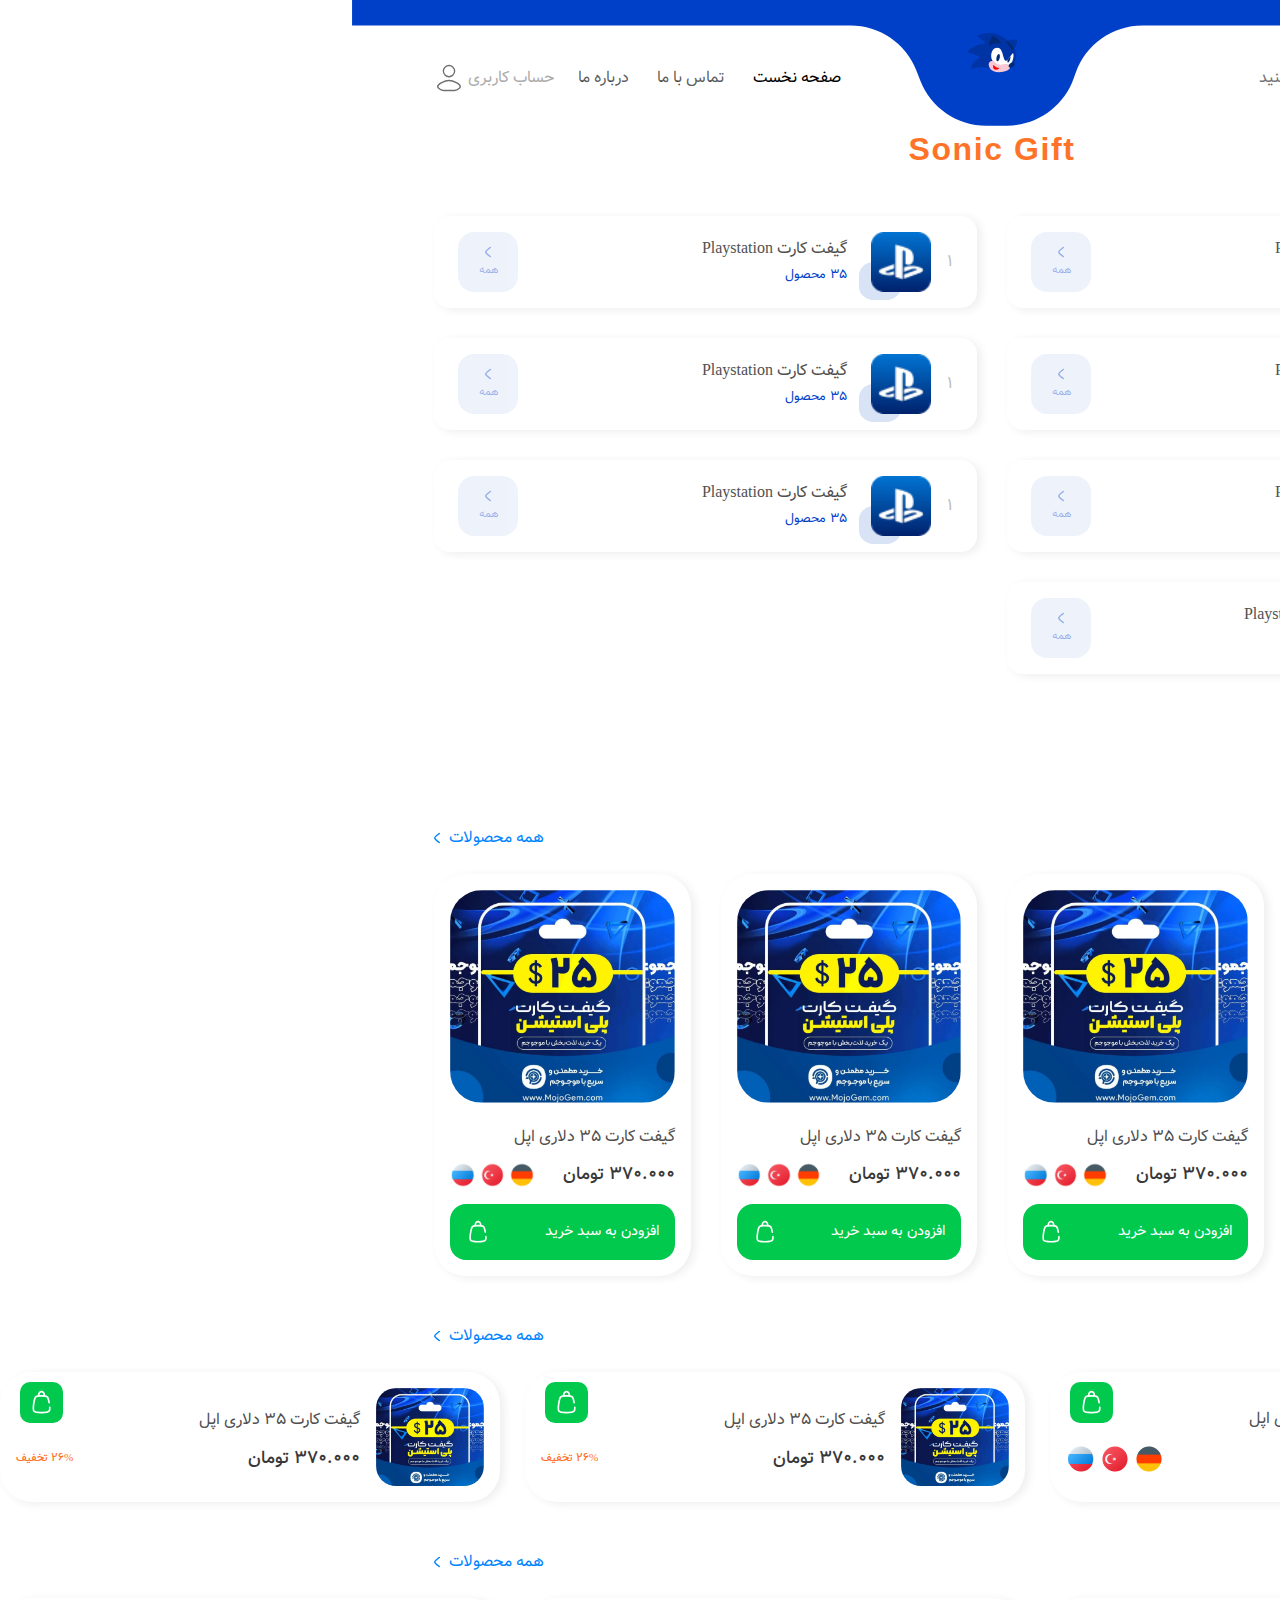
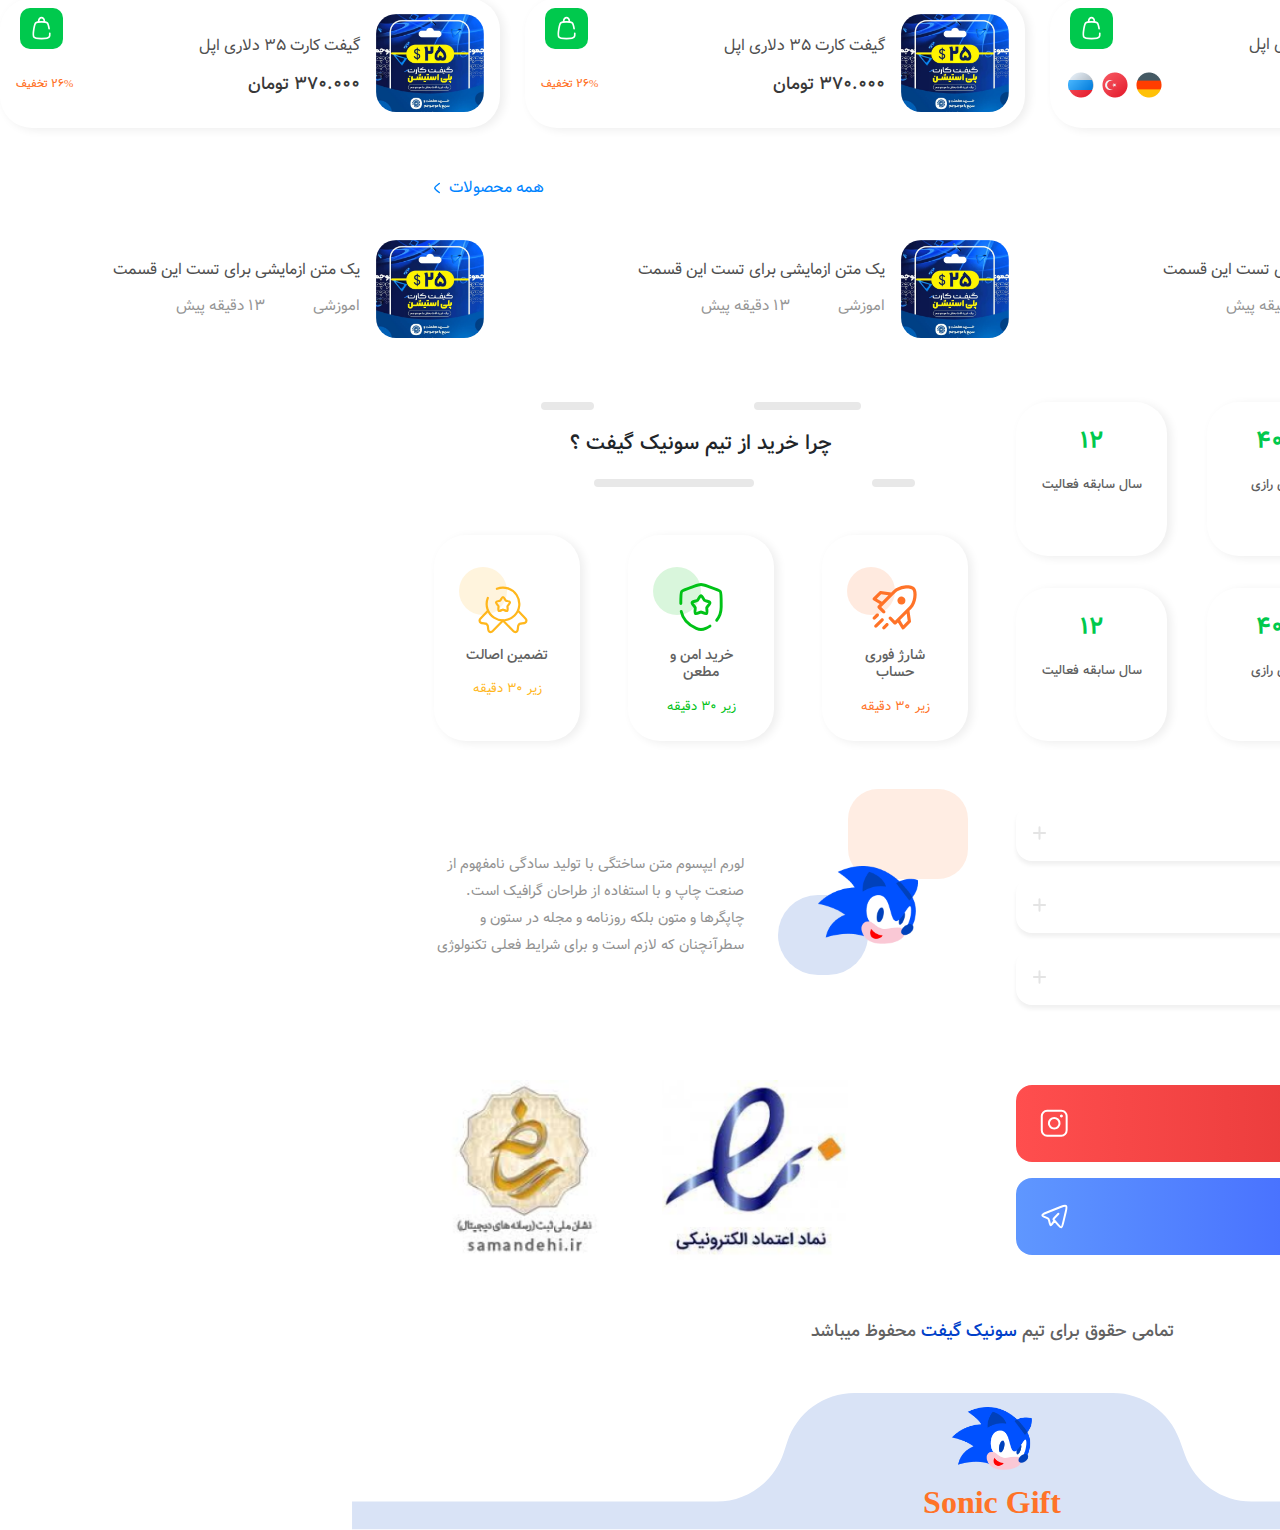
==== commit 18b8ac77: "responsive purchase" ====
--- a/index.html
+++ b/index.html
@@ -56,11 +56,15 @@
                 </svg>
             </a>
             <div class="menu-container d-flex justify-content-between align-items-center container mx-auto pt-4">
-                <div class="right">
+                <div class="right d-flex justify-content-start align-items-center gap-3">
                     <div class="basket-container d-flex justify-content-start align-items-center gap-12">
                         <div class="basket-icon position-relative">
-                            <span class="basket-dot position-absolute"></span>
-                            <span class="basket-dot position-absolute"></span>
+                            <span class="basket-dot position-absolute">
+                                
+                            </span>
+                            <span class="basket-dot position-absolute">
+                                
+                            </span>
                             <span class="basket-notif position-absolute"></span>
                             <svg xmlns="http://www.w3.org/2000/svg" width="17" height="23" viewBox="0 0 17 23"
                                 fill="none">
@@ -74,7 +78,14 @@
                             <span class="txt-second">230.000 تومان</span>
                         </div>
                     </div>
-                    <div class="search-container"></div>
+                    <div class="search-container d-flex justify-content-start align-items-center gap-3">
+                        <svg xmlns="http://www.w3.org/2000/svg" width="22" height="24" viewBox="0 0 22 24" fill="none">
+                            <path
+                                d="M16.5 18.1325L21 23.0333M19 11.0535C19 8.45389 18.0518 5.96079 16.364 4.12262C14.6761 2.28445 12.3869 1.25177 10 1.25177C7.61305 1.25177 5.32387 2.28445 3.63604 4.12262C1.94821 5.96079 1 8.45389 1 11.0535C1 13.653 1.94821 16.1461 3.63604 17.9843C5.32387 19.8225 7.61305 20.8552 10 20.8552C12.3869 20.8552 14.6761 19.8225 16.364 17.9843C18.0518 16.1461 19 13.653 19 11.0535Z"
+                                stroke="#707070" stroke-linecap="round" stroke-linejoin="round" />
+                        </svg>
+                        <input type="text" placeholder="جستجو کنید" class="border-0 p-2">
+                    </div>
                 </div>
                 <div class="left text-end">
                     <nav class="navbar navbar-expand-lg ">
@@ -367,7 +378,7 @@
                             </div>
                         </div>
                         <button
-                            class="add-basket d-flex justify-content-between align-items-center p-3 rounded-4 w-100">
+                            class="add-basket button-success d-flex justify-content-between align-items-center p-3 rounded-4 w-100">
                             افزودن به سبد خرید
                             <svg xmlns="http://www.w3.org/2000/svg" width="12" height="15" viewBox="0 0 12 15"
                                 fill="none">
@@ -400,7 +411,7 @@
                             </div>
                         </div>
                         <button
-                            class="add-basket d-flex justify-content-between align-items-center p-3 rounded-4 w-100">
+                            class="add-basket button-success d-flex justify-content-between align-items-center p-3 rounded-4 w-100">
                             افزودن به سبد خرید
                             <svg xmlns="http://www.w3.org/2000/svg" width="12" height="15" viewBox="0 0 12 15"
                                 fill="none">
@@ -433,7 +444,7 @@
                             </div>
                         </div>
                         <button
-                            class="add-basket d-flex justify-content-between align-items-center p-3 rounded-4 w-100">
+                            class="add-basket button-success d-flex justify-content-between align-items-center p-3 rounded-4 w-100">
                             افزودن به سبد خرید
                             <svg xmlns="http://www.w3.org/2000/svg" width="12" height="15" viewBox="0 0 12 15"
                                 fill="none">
@@ -466,7 +477,7 @@
                             </div>
                         </div>
                         <button
-                            class="add-basket d-flex justify-content-between align-items-center p-3 rounded-4 w-100">
+                            class="add-basket button-success d-flex justify-content-between align-items-center p-3 rounded-4 w-100">
                             افزودن به سبد خرید
                             <svg xmlns="http://www.w3.org/2000/svg" width="12" height="15" viewBox="0 0 12 15"
                                 fill="none">
@@ -492,7 +503,8 @@
                     </a>
                 </div>
                 <div class="hr-cards d-flex justify-content-start align-items-center">
-                    <div class="hr-card position-relative p-3 shadow-m radius-2r d-flex justify-content-start align-items-center gap-3">
+                    <div
+                        class="hr-card position-relative p-3 shadow-m radius-2r d-flex justify-content-start align-items-center gap-3">
                         <div class="img h-100 radius-20 overflow-hidden">
 
                             <img src="./assets/images/big-card.png" alt="" class="w-100">
@@ -516,8 +528,7 @@
                                 </div>
                             </div>
                         </div>
-                        <button
-                            class="add-basket position-absolute p-2">
+                        <button class="add-basket button-success position-absolute p-2">
                             <svg xmlns="http://www.w3.org/2000/svg" width="12" height="15" viewBox="0 0 12 15"
                                 fill="none">
                                 <path
@@ -526,7 +537,8 @@
                             </svg>
                         </button>
                     </div>
-                    <div class="hr-card position-relative p-3 shadow-m radius-2r d-flex justify-content-start align-items-center gap-3">
+                    <div
+                        class="hr-card position-relative p-3 shadow-m radius-2r d-flex justify-content-start align-items-center gap-3">
                         <div class="img h-100 radius-20 overflow-hidden">
 
                             <img src="./assets/images/big-card.png" alt="" class="w-100">
@@ -540,8 +552,7 @@
                                 </div>
                             </div>
                         </div>
-                        <button
-                            class="add-basket position-absolute p-2">
+                        <button class="add-basket button-success position-absolute p-2">
                             <svg xmlns="http://www.w3.org/2000/svg" width="12" height="15" viewBox="0 0 12 15"
                                 fill="none">
                                 <path
@@ -550,7 +561,8 @@
                             </svg>
                         </button>
                     </div>
-                    <div class="hr-card position-relative p-3 shadow-m radius-2r d-flex justify-content-start align-items-center gap-3">
+                    <div
+                        class="hr-card position-relative p-3 shadow-m radius-2r d-flex justify-content-start align-items-center gap-3">
                         <div class="img h-100 radius-20 overflow-hidden">
 
                             <img src="./assets/images/big-card.png" alt="" class="w-100">
@@ -564,8 +576,7 @@
                                 </div>
                             </div>
                         </div>
-                        <button
-                            class="add-basket position-absolute p-2">
+                        <button class="add-basket button-success position-absolute p-2">
                             <svg xmlns="http://www.w3.org/2000/svg" width="12" height="15" viewBox="0 0 12 15"
                                 fill="none">
                                 <path
@@ -591,7 +602,8 @@
                     </a>
                 </div>
                 <div class="hr-cards d-flex justify-content-start align-items-center">
-                    <div class="hr-card position-relative p-3 shadow-m radius-2r d-flex justify-content-start align-items-center gap-3">
+                    <div
+                        class="hr-card position-relative p-3 shadow-m radius-2r d-flex justify-content-start align-items-center gap-3">
                         <div class="img h-100 radius-20 overflow-hidden">
 
                             <img src="./assets/images/big-card.png" alt="" class="w-100">
@@ -615,8 +627,7 @@
                                 </div>
                             </div>
                         </div>
-                        <button
-                            class="add-basket position-absolute p-2">
+                        <button class="add-basket button-success position-absolute p-2">
                             <svg xmlns="http://www.w3.org/2000/svg" width="12" height="15" viewBox="0 0 12 15"
                                 fill="none">
                                 <path
@@ -625,7 +636,8 @@
                             </svg>
                         </button>
                     </div>
-                    <div class="hr-card position-relative p-3 shadow-m radius-2r d-flex justify-content-start align-items-center gap-3">
+                    <div
+                        class="hr-card position-relative p-3 shadow-m radius-2r d-flex justify-content-start align-items-center gap-3">
                         <div class="img h-100 radius-20 overflow-hidden">
 
                             <img src="./assets/images/big-card.png" alt="" class="w-100">
@@ -639,8 +651,7 @@
                                 </div>
                             </div>
                         </div>
-                        <button
-                            class="add-basket position-absolute p-2">
+                        <button class="add-basket button-success position-absolute p-2">
                             <svg xmlns="http://www.w3.org/2000/svg" width="12" height="15" viewBox="0 0 12 15"
                                 fill="none">
                                 <path
@@ -649,7 +660,8 @@
                             </svg>
                         </button>
                     </div>
-                    <div class="hr-card position-relative p-3 shadow-m radius-2r d-flex justify-content-start align-items-center gap-3">
+                    <div
+                        class="hr-card position-relative p-3 shadow-m radius-2r d-flex justify-content-start align-items-center gap-3">
                         <div class="img h-100 radius-20 overflow-hidden">
 
                             <img src="./assets/images/big-card.png" alt="" class="w-100">
@@ -663,8 +675,7 @@
                                 </div>
                             </div>
                         </div>
-                        <button
-                            class="add-basket position-absolute p-2">
+                        <button class="add-basket button-success position-absolute p-2">
                             <svg xmlns="http://www.w3.org/2000/svg" width="12" height="15" viewBox="0 0 12 15"
                                 fill="none">
                                 <path
@@ -690,7 +701,8 @@
                     </a>
                 </div>
                 <div class="hr-cards article d-flex justify-content-start align-items-center">
-                    <div class="hr-card position-relative p-3  radius-2r d-flex justify-content-start align-items-center gap-3">
+                    <div
+                        class="hr-card position-relative p-3  radius-2r d-flex justify-content-start align-items-center gap-3">
                         <div class="img h-100 radius-20 overflow-hidden">
 
                             <img src="./assets/images/big-card.png" alt="" class="w-100">
@@ -704,7 +716,8 @@
                         </div>
                         </button>
                     </div>
-                    <div class="hr-card position-relative p-3  radius-2r d-flex justify-content-start align-items-center gap-3">
+                    <div
+                        class="hr-card position-relative p-3  radius-2r d-flex justify-content-start align-items-center gap-3">
                         <div class="img h-100 radius-20 overflow-hidden">
 
                             <img src="./assets/images/big-card.png" alt="" class="w-100">
@@ -718,7 +731,8 @@
                         </div>
                         </button>
                     </div>
-                    <div class="hr-card position-relative p-3  radius-2r d-flex justify-content-start align-items-center gap-3">
+                    <div
+                        class="hr-card position-relative p-3  radius-2r d-flex justify-content-start align-items-center gap-3">
                         <div class="img h-100 radius-20 overflow-hidden">
 
                             <img src="./assets/images/big-card.png" alt="" class="w-100">
@@ -767,106 +781,155 @@
                 </div>
                 <div class="why-us">
                     <h4 class="text-center position-relative">چرا خرید از تیم سونیک گیفت ؟
-                        <span class="border-h rounded-pill position-absolute top-0 border-h-1" style="--right: 20% ; --width: 20%"></span>
-                        <span class="border-h rounded-pill position-absolute top-0 border-h-2 "  style="--right: 70% ; --width: 10%"></span>
-                        <span class="border-h rounded-pill position-absolute bottom-0 border-h-3 "  style="--right: 10% ; --width: 8%"></span>
-                        <span class="border-h rounded-pill position-absolute bottom-0 border-h-4 "  style="--right: 40% ; --width: 30%"></span>
+                        <span class="border-h rounded-pill position-absolute top-0 border-h-1"
+                            style="--right: 20% ; --width: 20%"></span>
+                        <span class="border-h rounded-pill position-absolute top-0 border-h-2 "
+                            style="--right: 70% ; --width: 10%"></span>
+                        <span class="border-h rounded-pill position-absolute bottom-0 border-h-3 "
+                            style="--right: 10% ; --width: 8%"></span>
+                        <span class="border-h rounded-pill position-absolute bottom-0 border-h-4 "
+                            style="--right: 40% ; --width: 30%"></span>
 
 
                     </h4>
                     <div class="d-flex why-us-cards mt-5 gap-5">
                         <div class="why-us-card text-center p-4 pt-5 radius-2r shadow-m" style="--bg:#FF7328">
                             <div class="img-svg mx-auto position-relative">
-                                <svg xmlns="http://www.w3.org/2000/svg" width="34" height="34" viewBox="0 0 34 34" fill="none">
-                                    <path fill-rule="evenodd" clip-rule="evenodd" d="M15.5366 8.73572L17.35 6.92238C18.8097 5.46038 21.3733 4.44718 23.9188 4.08225C25.0472 3.90515 26.1951 3.88988 27.3278 4.03692C28.332 4.18652 28.9462 4.48118 29.2318 4.76905C29.5197 5.05465 29.8144 5.66892 29.964 6.67305C30.109 7.64092 30.0977 8.82638 29.9186 10.0821C29.556 12.6276 28.5405 15.1912 27.0785 16.6509L17.0009 26.7308L14.4033 24.1332C14.2981 24.0278 14.1731 23.9442 14.0356 23.8871C13.898 23.83 13.7506 23.8006 13.6017 23.8005C13.4528 23.8004 13.3053 23.8296 13.1677 23.8865C13.0301 23.9434 12.905 24.0268 12.7996 24.132C12.5868 24.3446 12.4671 24.6329 12.4669 24.9336C12.4668 25.0826 12.4961 25.23 12.5529 25.3677C12.6098 25.5053 12.6933 25.6303 12.7985 25.7357L16.1985 29.1357C16.3038 29.2413 16.4288 29.325 16.5665 29.3821C16.7042 29.4393 16.8518 29.4687 17.0009 29.4687C17.15 29.4687 17.2976 29.4393 17.4353 29.3821C17.573 29.325 17.698 29.2413 17.8033 29.1357L19.0432 27.8936L21.6952 32.3158C21.7836 32.4639 21.9047 32.5899 22.0491 32.6841C22.1936 32.7783 22.3577 32.8383 22.5288 32.8595C22.7 32.8807 22.8737 32.8625 23.0368 32.8064C23.1999 32.7503 23.3481 32.6577 23.47 32.5357L28.0033 28.0024C28.1278 27.8777 28.2215 27.7257 28.277 27.5585C28.3324 27.3913 28.3482 27.2134 28.3229 27.039L27.2689 19.6679L28.6833 18.2557C30.6213 16.3155 31.7614 13.2124 32.1626 10.4017C32.3666 8.98052 32.3893 7.56838 32.2057 6.33532C32.0244 5.13852 31.6254 3.95532 30.8366 3.16425C30.0456 2.37545 28.8624 1.97425 27.6633 1.79518C26.3134 1.61644 24.9448 1.63171 23.5992 1.84052C20.7862 2.23718 17.6809 3.37732 15.7452 5.31532L14.333 6.72972L6.96183 5.67572C6.78746 5.65044 6.60961 5.66617 6.44239 5.72165C6.27516 5.77713 6.12318 5.87083 5.9985 5.99532L1.46516 10.5287C1.34314 10.6505 1.25056 10.7987 1.19445 10.9618C1.13835 11.1249 1.12021 11.2986 1.14141 11.4698C1.16261 11.6409 1.2226 11.805 1.31681 11.9495C1.41102 12.094 1.53695 12.215 1.68503 12.3035L6.10503 14.9555L4.86516 16.1953C4.75962 16.3006 4.67588 16.4257 4.61875 16.5633C4.56161 16.701 4.5322 16.8486 4.5322 16.9977C4.5322 17.1468 4.56161 17.2944 4.61875 17.4321C4.67588 17.5698 4.75962 17.6948 4.86516 17.8001L8.26516 21.2001C8.37053 21.3055 8.49563 21.3891 8.63331 21.4461C8.77098 21.5031 8.91854 21.5325 9.06756 21.5325C9.21658 21.5325 9.36414 21.5031 9.50182 21.4461C9.63949 21.3891 9.76459 21.3055 9.86996 21.2001C9.97534 21.0947 10.0589 20.9696 10.1159 20.832C10.173 20.6943 10.2023 20.5467 10.2023 20.3977C10.2023 20.2487 10.173 20.1011 10.1159 19.9635C10.0589 19.8258 9.97534 19.7007 9.86996 19.5953L7.2701 17L8.73663 15.5357L15.5366 8.73572ZM22.892 29.9064L20.6933 26.2412L25.2652 21.6716L25.9996 26.7988L22.892 29.9064ZM7.7597 13.3053L12.3293 8.73572L7.2021 8.00132L4.09676 11.1067L7.7597 13.3053ZM5.33436 23.469C5.43973 23.3638 5.52335 23.2389 5.58043 23.1013C5.63752 22.9638 5.66695 22.8164 5.66706 22.6675C5.66716 22.5185 5.63794 22.3711 5.58105 22.2334C5.52416 22.0958 5.44072 21.9708 5.3355 21.8654C5.23027 21.76 5.10532 21.6764 4.96779 21.6193C4.83025 21.5622 4.68281 21.5328 4.5339 21.5327C4.38498 21.5326 4.23751 21.5618 4.09989 21.6187C3.96227 21.6756 3.8372 21.759 3.73183 21.8643L1.46516 24.1309C1.25265 24.3437 1.13339 24.6322 1.1336 24.933C1.13381 25.2337 1.25349 25.5221 1.4663 25.7346C1.6791 25.9471 1.96762 26.0664 2.26836 26.0661C2.56911 26.0659 2.85745 25.9463 3.06996 25.7334L5.33436 23.469ZM8.73436 26.869C8.84261 26.7645 8.92895 26.6394 8.98834 26.5012C9.04774 26.3629 9.07901 26.2142 9.08031 26.0637C9.08162 25.9132 9.05295 25.764 8.99596 25.6247C8.93898 25.4854 8.85482 25.3589 8.74841 25.2525C8.642 25.1461 8.51546 25.0619 8.37618 25.0049C8.23689 24.9479 8.08766 24.9193 7.93717 24.9206C7.78669 24.9219 7.63798 24.9531 7.4997 25.0125C7.36143 25.0719 7.23638 25.1583 7.13183 25.2665L2.5985 29.7999C2.38599 30.0127 2.26672 30.3012 2.26693 30.6019C2.26714 30.9027 2.38682 31.191 2.59963 31.4035C2.81244 31.616 3.10095 31.7353 3.4017 31.7351C3.70244 31.7349 3.99079 31.6152 4.2033 31.4024L8.73436 26.869ZM12.1344 30.2691C12.2397 30.1638 12.3234 30.0389 12.3804 29.9013C12.4375 29.7638 12.467 29.6164 12.4671 29.4675C12.4672 29.3185 12.4379 29.1711 12.381 29.0334C12.3242 28.8958 12.2407 28.7708 12.1355 28.6654C12.0303 28.56 11.9053 28.4764 11.7678 28.4193C11.6302 28.3622 11.4828 28.3328 11.3339 28.3327C11.185 28.3326 11.0375 28.3618 10.8999 28.4187C10.7623 28.4756 10.6372 28.559 10.5318 28.6642L8.26516 30.9309C8.05265 31.1437 7.93339 31.4322 7.9336 31.733C7.93381 32.0337 8.05349 32.3221 8.2663 32.5346C8.47911 32.7471 8.76762 32.8664 9.06836 32.8661C9.36911 32.8659 9.65745 32.7463 9.86996 32.5334L12.1344 30.2691ZM21.5342 15.2977C21.906 15.2977 22.2742 15.2245 22.6176 15.0822C22.9611 14.9399 23.2732 14.7314 23.5361 14.4685C23.799 14.2056 24.0075 13.8935 24.1498 13.5501C24.2921 13.2066 24.3653 12.8384 24.3653 12.4667C24.3653 12.0949 24.2921 11.7267 24.1498 11.3832C24.0075 11.0398 23.799 10.7277 23.5361 10.4648C23.2732 10.2019 22.9611 9.99336 22.6176 9.85109C22.2742 9.70881 21.906 9.63558 21.5342 9.63558C20.7834 9.63558 20.0633 9.93386 19.5324 10.4648C19.0014 10.9957 18.7032 11.7158 18.7032 12.4667C18.7032 13.2175 19.0014 13.9376 19.5324 14.4685C20.0633 14.9994 20.7834 15.2977 21.5342 15.2977Z" fill="#FF7328"/>
-                                    </svg>
-                                <div class="bg position-absolute rounded-circle" ></div>
+                                <svg xmlns="http://www.w3.org/2000/svg" width="34" height="34" viewBox="0 0 34 34"
+                                    fill="none">
+                                    <path fill-rule="evenodd" clip-rule="evenodd"
+                                        d="M15.5366 8.73572L17.35 6.92238C18.8097 5.46038 21.3733 4.44718 23.9188 4.08225C25.0472 3.90515 26.1951 3.88988 27.3278 4.03692C28.332 4.18652 28.9462 4.48118 29.2318 4.76905C29.5197 5.05465 29.8144 5.66892 29.964 6.67305C30.109 7.64092 30.0977 8.82638 29.9186 10.0821C29.556 12.6276 28.5405 15.1912 27.0785 16.6509L17.0009 26.7308L14.4033 24.1332C14.2981 24.0278 14.1731 23.9442 14.0356 23.8871C13.898 23.83 13.7506 23.8006 13.6017 23.8005C13.4528 23.8004 13.3053 23.8296 13.1677 23.8865C13.0301 23.9434 12.905 24.0268 12.7996 24.132C12.5868 24.3446 12.4671 24.6329 12.4669 24.9336C12.4668 25.0826 12.4961 25.23 12.5529 25.3677C12.6098 25.5053 12.6933 25.6303 12.7985 25.7357L16.1985 29.1357C16.3038 29.2413 16.4288 29.325 16.5665 29.3821C16.7042 29.4393 16.8518 29.4687 17.0009 29.4687C17.15 29.4687 17.2976 29.4393 17.4353 29.3821C17.573 29.325 17.698 29.2413 17.8033 29.1357L19.0432 27.8936L21.6952 32.3158C21.7836 32.4639 21.9047 32.5899 22.0491 32.6841C22.1936 32.7783 22.3577 32.8383 22.5288 32.8595C22.7 32.8807 22.8737 32.8625 23.0368 32.8064C23.1999 32.7503 23.3481 32.6577 23.47 32.5357L28.0033 28.0024C28.1278 27.8777 28.2215 27.7257 28.277 27.5585C28.3324 27.3913 28.3482 27.2134 28.3229 27.039L27.2689 19.6679L28.6833 18.2557C30.6213 16.3155 31.7614 13.2124 32.1626 10.4017C32.3666 8.98052 32.3893 7.56838 32.2057 6.33532C32.0244 5.13852 31.6254 3.95532 30.8366 3.16425C30.0456 2.37545 28.8624 1.97425 27.6633 1.79518C26.3134 1.61644 24.9448 1.63171 23.5992 1.84052C20.7862 2.23718 17.6809 3.37732 15.7452 5.31532L14.333 6.72972L6.96183 5.67572C6.78746 5.65044 6.60961 5.66617 6.44239 5.72165C6.27516 5.77713 6.12318 5.87083 5.9985 5.99532L1.46516 10.5287C1.34314 10.6505 1.25056 10.7987 1.19445 10.9618C1.13835 11.1249 1.12021 11.2986 1.14141 11.4698C1.16261 11.6409 1.2226 11.805 1.31681 11.9495C1.41102 12.094 1.53695 12.215 1.68503 12.3035L6.10503 14.9555L4.86516 16.1953C4.75962 16.3006 4.67588 16.4257 4.61875 16.5633C4.56161 16.701 4.5322 16.8486 4.5322 16.9977C4.5322 17.1468 4.56161 17.2944 4.61875 17.4321C4.67588 17.5698 4.75962 17.6948 4.86516 17.8001L8.26516 21.2001C8.37053 21.3055 8.49563 21.3891 8.63331 21.4461C8.77098 21.5031 8.91854 21.5325 9.06756 21.5325C9.21658 21.5325 9.36414 21.5031 9.50182 21.4461C9.63949 21.3891 9.76459 21.3055 9.86996 21.2001C9.97534 21.0947 10.0589 20.9696 10.1159 20.832C10.173 20.6943 10.2023 20.5467 10.2023 20.3977C10.2023 20.2487 10.173 20.1011 10.1159 19.9635C10.0589 19.8258 9.97534 19.7007 9.86996 19.5953L7.2701 17L8.73663 15.5357L15.5366 8.73572ZM22.892 29.9064L20.6933 26.2412L25.2652 21.6716L25.9996 26.7988L22.892 29.9064ZM7.7597 13.3053L12.3293 8.73572L7.2021 8.00132L4.09676 11.1067L7.7597 13.3053ZM5.33436 23.469C5.43973 23.3638 5.52335 23.2389 5.58043 23.1013C5.63752 22.9638 5.66695 22.8164 5.66706 22.6675C5.66716 22.5185 5.63794 22.3711 5.58105 22.2334C5.52416 22.0958 5.44072 21.9708 5.3355 21.8654C5.23027 21.76 5.10532 21.6764 4.96779 21.6193C4.83025 21.5622 4.68281 21.5328 4.5339 21.5327C4.38498 21.5326 4.23751 21.5618 4.09989 21.6187C3.96227 21.6756 3.8372 21.759 3.73183 21.8643L1.46516 24.1309C1.25265 24.3437 1.13339 24.6322 1.1336 24.933C1.13381 25.2337 1.25349 25.5221 1.4663 25.7346C1.6791 25.9471 1.96762 26.0664 2.26836 26.0661C2.56911 26.0659 2.85745 25.9463 3.06996 25.7334L5.33436 23.469ZM8.73436 26.869C8.84261 26.7645 8.92895 26.6394 8.98834 26.5012C9.04774 26.3629 9.07901 26.2142 9.08031 26.0637C9.08162 25.9132 9.05295 25.764 8.99596 25.6247C8.93898 25.4854 8.85482 25.3589 8.74841 25.2525C8.642 25.1461 8.51546 25.0619 8.37618 25.0049C8.23689 24.9479 8.08766 24.9193 7.93717 24.9206C7.78669 24.9219 7.63798 24.9531 7.4997 25.0125C7.36143 25.0719 7.23638 25.1583 7.13183 25.2665L2.5985 29.7999C2.38599 30.0127 2.26672 30.3012 2.26693 30.6019C2.26714 30.9027 2.38682 31.191 2.59963 31.4035C2.81244 31.616 3.10095 31.7353 3.4017 31.7351C3.70244 31.7349 3.99079 31.6152 4.2033 31.4024L8.73436 26.869ZM12.1344 30.2691C12.2397 30.1638 12.3234 30.0389 12.3804 29.9013C12.4375 29.7638 12.467 29.6164 12.4671 29.4675C12.4672 29.3185 12.4379 29.1711 12.381 29.0334C12.3242 28.8958 12.2407 28.7708 12.1355 28.6654C12.0303 28.56 11.9053 28.4764 11.7678 28.4193C11.6302 28.3622 11.4828 28.3328 11.3339 28.3327C11.185 28.3326 11.0375 28.3618 10.8999 28.4187C10.7623 28.4756 10.6372 28.559 10.5318 28.6642L8.26516 30.9309C8.05265 31.1437 7.93339 31.4322 7.9336 31.733C7.93381 32.0337 8.05349 32.3221 8.2663 32.5346C8.47911 32.7471 8.76762 32.8664 9.06836 32.8661C9.36911 32.8659 9.65745 32.7463 9.86996 32.5334L12.1344 30.2691ZM21.5342 15.2977C21.906 15.2977 22.2742 15.2245 22.6176 15.0822C22.9611 14.9399 23.2732 14.7314 23.5361 14.4685C23.799 14.2056 24.0075 13.8935 24.1498 13.5501C24.2921 13.2066 24.3653 12.8384 24.3653 12.4667C24.3653 12.0949 24.2921 11.7267 24.1498 11.3832C24.0075 11.0398 23.799 10.7277 23.5361 10.4648C23.2732 10.2019 22.9611 9.99336 22.6176 9.85109C22.2742 9.70881 21.906 9.63558 21.5342 9.63558C20.7834 9.63558 20.0633 9.93386 19.5324 10.4648C19.0014 10.9957 18.7032 11.7158 18.7032 12.4667C18.7032 13.2175 19.0014 13.9376 19.5324 14.4685C20.0633 14.9994 20.7834 15.2977 21.5342 15.2977Z"
+                                        fill="#FF7328" />
+                                </svg>
+                                <div class="bg position-absolute rounded-circle"></div>
                             </div>
                             <h6 class="my-3">شارژ فوری حساب</h6>
                             <p>زیر 30 دقیقه </p>
                         </div>
                         <div class="why-us-card text-center p-4 pt-5 radius-2r shadow-m" style="--bg:#00C217">
                             <div class="img-svg mx-auto position-relative">
-                                <svg xmlns="http://www.w3.org/2000/svg" width="31" height="33" viewBox="0 0 31 33" fill="none">
-                                    <path d="M13.7446 10.8932C14.5262 9.49179 14.9162 8.79187 15.5005 8.79187C16.0848 8.79187 16.4749 9.49179 17.2565 10.8932L17.4569 11.2555C17.6805 11.6547 17.7915 11.8536 17.9641 11.9847C18.1368 12.1157 18.3526 12.165 18.7843 12.2622L19.1759 12.3516C20.6929 12.6938 21.4514 12.8665 21.6317 13.4462C21.8121 14.0274 21.2957 14.6317 20.2612 15.8404L19.993 16.1533C19.7 16.4971 19.5536 16.6682 19.4873 16.881C19.421 17.0937 19.4426 17.3235 19.4873 17.7813L19.5274 18.1976C19.6846 19.8117 19.7617 20.618 19.29 20.9772C18.8182 21.3364 18.1075 21.008 16.6876 20.3559L16.3192 20.1863C15.9168 20.0013 15.7148 19.9073 15.5005 19.9073C15.2862 19.9073 15.0843 19.9998 14.6819 20.1848L14.3135 20.3544C12.8951 21.0096 12.1829 21.3364 11.7111 20.9772C11.2394 20.618 11.3165 19.8117 11.4737 18.1991L11.5138 17.7813C11.5585 17.3235 11.5801 17.0937 11.5138 16.881C11.4475 16.6682 11.301 16.4956 11.0081 16.1533L10.7399 15.8404C9.70695 14.6317 9.18896 14.0274 9.36933 13.4462C9.54971 12.8665 10.3082 12.6938 11.8252 12.3516L12.2168 12.2622C12.6485 12.165 12.8643 12.1157 13.037 11.9847C13.2096 11.8536 13.3206 11.6547 13.5426 11.2555L13.7446 10.8932Z" stroke="#00C217" stroke-width="2"/>
-                                    <path d="M1.625 14.0597C1.625 9.12945 1.625 6.66433 2.20775 5.83491C2.78896 5.00704 5.10608 4.21308 9.74188 2.6267L10.6253 2.32454C13.041 1.49666 14.2482 1.0835 15.5 1.0835C16.7518 1.0835 17.959 1.49666 20.3747 2.32454L21.2581 2.6267C25.8939 4.21308 28.211 5.00704 28.7922 5.83491C29.375 6.66433 29.375 9.131 29.375 14.0597V16.4863C29.375 20.3482 28.0846 23.3267 26.2917 25.6022M1.92254 19.5835C3.24375 26.2096 8.67967 29.6244 12.261 31.1876C13.3725 31.6732 13.929 31.9168 15.5 31.9168C17.0725 31.9168 17.6275 31.6732 18.739 31.1876C19.6317 30.7991 20.6368 30.2935 21.6667 29.6552" stroke="#00C217" stroke-width="2" stroke-linecap="round"/>
-                                    </svg>
-                                <div class="bg position-absolute rounded-circle" ></div>
+                                <svg xmlns="http://www.w3.org/2000/svg" width="31" height="33" viewBox="0 0 31 33"
+                                    fill="none">
+                                    <path
+                                        d="M13.7446 10.8932C14.5262 9.49179 14.9162 8.79187 15.5005 8.79187C16.0848 8.79187 16.4749 9.49179 17.2565 10.8932L17.4569 11.2555C17.6805 11.6547 17.7915 11.8536 17.9641 11.9847C18.1368 12.1157 18.3526 12.165 18.7843 12.2622L19.1759 12.3516C20.6929 12.6938 21.4514 12.8665 21.6317 13.4462C21.8121 14.0274 21.2957 14.6317 20.2612 15.8404L19.993 16.1533C19.7 16.4971 19.5536 16.6682 19.4873 16.881C19.421 17.0937 19.4426 17.3235 19.4873 17.7813L19.5274 18.1976C19.6846 19.8117 19.7617 20.618 19.29 20.9772C18.8182 21.3364 18.1075 21.008 16.6876 20.3559L16.3192 20.1863C15.9168 20.0013 15.7148 19.9073 15.5005 19.9073C15.2862 19.9073 15.0843 19.9998 14.6819 20.1848L14.3135 20.3544C12.8951 21.0096 12.1829 21.3364 11.7111 20.9772C11.2394 20.618 11.3165 19.8117 11.4737 18.1991L11.5138 17.7813C11.5585 17.3235 11.5801 17.0937 11.5138 16.881C11.4475 16.6682 11.301 16.4956 11.0081 16.1533L10.7399 15.8404C9.70695 14.6317 9.18896 14.0274 9.36933 13.4462C9.54971 12.8665 10.3082 12.6938 11.8252 12.3516L12.2168 12.2622C12.6485 12.165 12.8643 12.1157 13.037 11.9847C13.2096 11.8536 13.3206 11.6547 13.5426 11.2555L13.7446 10.8932Z"
+                                        stroke="#00C217" stroke-width="2" />
+                                    <path
+                                        d="M1.625 14.0597C1.625 9.12945 1.625 6.66433 2.20775 5.83491C2.78896 5.00704 5.10608 4.21308 9.74188 2.6267L10.6253 2.32454C13.041 1.49666 14.2482 1.0835 15.5 1.0835C16.7518 1.0835 17.959 1.49666 20.3747 2.32454L21.2581 2.6267C25.8939 4.21308 28.211 5.00704 28.7922 5.83491C29.375 6.66433 29.375 9.131 29.375 14.0597V16.4863C29.375 20.3482 28.0846 23.3267 26.2917 25.6022M1.92254 19.5835C3.24375 26.2096 8.67967 29.6244 12.261 31.1876C13.3725 31.6732 13.929 31.9168 15.5 31.9168C17.0725 31.9168 17.6275 31.6732 18.739 31.1876C19.6317 30.7991 20.6368 30.2935 21.6667 29.6552"
+                                        stroke="#00C217" stroke-width="2" stroke-linecap="round" />
+                                </svg>
+                                <div class="bg position-absolute rounded-circle"></div>
                             </div>
                             <h6 class="my-3">خرید امن و مطعن</h6>
                             <p>زیر 30 دقیقه </p>
                         </div>
                         <div class="why-us-card text-center p-4 pt-5 radius-2r shadow-m" style="--bg:#FFB71C">
                             <div class="img-svg mx-auto position-relative">
-                                <svg xmlns="http://www.w3.org/2000/svg" width="38" height="38" viewBox="0 0 38 38" fill="none">
-                                    <path d="M8.63853 19L4.7372 23.0391C3.8822 23.9242 3.4547 24.3675 3.30587 24.7428C2.96862 25.5962 3.25837 26.5446 3.99145 26.9943C4.31445 27.1906 4.89553 27.2523 6.0577 27.3758C6.71478 27.4455 7.04253 27.4788 7.31645 27.5848C7.62287 27.7033 7.89984 27.887 8.12814 28.1232C8.35644 28.3595 8.5306 28.6425 8.63853 28.9528C8.73987 29.2378 8.77312 29.5767 8.8412 30.2575C8.95837 31.4608 9.01853 32.0625 9.20853 32.395C9.64237 33.155 10.5591 33.4527 11.3825 33.1043C11.7466 32.9523 12.1741 32.5106 13.0291 31.6239L18.9999 25.441L24.9706 31.6239C25.8256 32.5106 26.2531 32.9523 26.6173 33.1043C27.4406 33.4527 28.3574 33.155 28.7912 32.395C28.9812 32.0625 29.0398 31.4608 29.1585 30.2575C29.2266 29.5767 29.2599 29.2378 29.3612 28.9528C29.5892 28.3163 30.0674 27.8208 30.6833 27.5848C30.9572 27.4788 31.285 27.4455 31.942 27.3758C33.1042 27.2523 33.6853 27.1906 34.0083 26.9943C34.7414 26.5446 35.0311 25.5962 34.6939 24.7428C34.545 24.3675 34.1175 23.9242 33.2625 23.0391L29.3612 19M17.6477 11.1197C18.2494 10.0383 18.5502 9.5 18.9999 9.5C19.4495 9.5 19.7504 10.0383 20.352 11.1197L20.5072 11.3984C20.6782 11.7056 20.7637 11.8576 20.8967 11.9589C21.0313 12.0603 21.1975 12.0983 21.53 12.1727L21.8309 12.2423C22.9994 12.5068 23.5836 12.6382 23.723 13.0847C23.8623 13.5312 23.4633 13.9983 22.6669 14.9293L22.461 15.1699C22.2346 15.4343 22.1206 15.5658 22.07 15.7304C22.0193 15.8951 22.0367 16.0708 22.07 16.4239L22.1016 16.7453C22.222 17.9883 22.2821 18.6105 21.9195 18.886C21.5554 19.1615 21.0075 18.9098 19.9135 18.4063L19.6316 18.2764C19.3197 18.1339 19.1645 18.0627 18.9999 18.0627C18.8352 18.0627 18.68 18.1339 18.3681 18.2764L18.0863 18.4063C16.9922 18.9113 16.4444 19.1615 16.0802 18.886C15.716 18.6105 15.7778 17.9883 15.8981 16.7453L15.9298 16.4239C15.963 16.0708 15.9805 15.8951 15.9298 15.7304C15.8791 15.5658 15.7651 15.4343 15.5387 15.1699L15.3329 14.9293C14.5365 13.9983 14.1375 13.5328 14.2768 13.0847C14.4161 12.6382 15.0004 12.5068 16.1689 12.2423L16.4697 12.1727C16.8022 12.0983 16.9685 12.0618 17.103 11.9589C17.236 11.8576 17.3215 11.7056 17.4925 11.3984L17.6477 11.1197Z" stroke="#FFB71C" stroke-width="1.5"/>
-                                    <path d="M8.70796 10.1286C7.75917 12.4986 7.65762 15.1234 8.42046 17.5597C9.1833 19.9959 10.7638 22.0941 12.8948 23.4997C15.0258 24.9053 17.5768 25.5322 20.1166 25.2744C22.6564 25.0167 25.0294 23.89 26.8345 22.0849C28.6396 20.2797 29.7663 17.9068 30.0241 15.3669C30.2819 12.8271 29.655 10.2762 28.2493 8.14517C26.8437 6.01413 24.7455 4.43367 22.3093 3.67083C19.8731 2.90799 17.2482 3.00954 14.8782 3.95832" stroke="#FFB71C" stroke-width="1.5" stroke-linecap="round"/>
-                                    </svg>
-                                <div class="bg position-absolute rounded-circle" ></div>
+                                <svg xmlns="http://www.w3.org/2000/svg" width="38" height="38" viewBox="0 0 38 38"
+                                    fill="none">
+                                    <path
+                                        d="M8.63853 19L4.7372 23.0391C3.8822 23.9242 3.4547 24.3675 3.30587 24.7428C2.96862 25.5962 3.25837 26.5446 3.99145 26.9943C4.31445 27.1906 4.89553 27.2523 6.0577 27.3758C6.71478 27.4455 7.04253 27.4788 7.31645 27.5848C7.62287 27.7033 7.89984 27.887 8.12814 28.1232C8.35644 28.3595 8.5306 28.6425 8.63853 28.9528C8.73987 29.2378 8.77312 29.5767 8.8412 30.2575C8.95837 31.4608 9.01853 32.0625 9.20853 32.395C9.64237 33.155 10.5591 33.4527 11.3825 33.1043C11.7466 32.9523 12.1741 32.5106 13.0291 31.6239L18.9999 25.441L24.9706 31.6239C25.8256 32.5106 26.2531 32.9523 26.6173 33.1043C27.4406 33.4527 28.3574 33.155 28.7912 32.395C28.9812 32.0625 29.0398 31.4608 29.1585 30.2575C29.2266 29.5767 29.2599 29.2378 29.3612 28.9528C29.5892 28.3163 30.0674 27.8208 30.6833 27.5848C30.9572 27.4788 31.285 27.4455 31.942 27.3758C33.1042 27.2523 33.6853 27.1906 34.0083 26.9943C34.7414 26.5446 35.0311 25.5962 34.6939 24.7428C34.545 24.3675 34.1175 23.9242 33.2625 23.0391L29.3612 19M17.6477 11.1197C18.2494 10.0383 18.5502 9.5 18.9999 9.5C19.4495 9.5 19.7504 10.0383 20.352 11.1197L20.5072 11.3984C20.6782 11.7056 20.7637 11.8576 20.8967 11.9589C21.0313 12.0603 21.1975 12.0983 21.53 12.1727L21.8309 12.2423C22.9994 12.5068 23.5836 12.6382 23.723 13.0847C23.8623 13.5312 23.4633 13.9983 22.6669 14.9293L22.461 15.1699C22.2346 15.4343 22.1206 15.5658 22.07 15.7304C22.0193 15.8951 22.0367 16.0708 22.07 16.4239L22.1016 16.7453C22.222 17.9883 22.2821 18.6105 21.9195 18.886C21.5554 19.1615 21.0075 18.9098 19.9135 18.4063L19.6316 18.2764C19.3197 18.1339 19.1645 18.0627 18.9999 18.0627C18.8352 18.0627 18.68 18.1339 18.3681 18.2764L18.0863 18.4063C16.9922 18.9113 16.4444 19.1615 16.0802 18.886C15.716 18.6105 15.7778 17.9883 15.8981 16.7453L15.9298 16.4239C15.963 16.0708 15.9805 15.8951 15.9298 15.7304C15.8791 15.5658 15.7651 15.4343 15.5387 15.1699L15.3329 14.9293C14.5365 13.9983 14.1375 13.5328 14.2768 13.0847C14.4161 12.6382 15.0004 12.5068 16.1689 12.2423L16.4697 12.1727C16.8022 12.0983 16.9685 12.0618 17.103 11.9589C17.236 11.8576 17.3215 11.7056 17.4925 11.3984L17.6477 11.1197Z"
+                                        stroke="#FFB71C" stroke-width="1.5" />
+                                    <path
+                                        d="M8.70796 10.1286C7.75917 12.4986 7.65762 15.1234 8.42046 17.5597C9.1833 19.9959 10.7638 22.0941 12.8948 23.4997C15.0258 24.9053 17.5768 25.5322 20.1166 25.2744C22.6564 25.0167 25.0294 23.89 26.8345 22.0849C28.6396 20.2797 29.7663 17.9068 30.0241 15.3669C30.2819 12.8271 29.655 10.2762 28.2493 8.14517C26.8437 6.01413 24.7455 4.43367 22.3093 3.67083C19.8731 2.90799 17.2482 3.00954 14.8782 3.95832"
+                                        stroke="#FFB71C" stroke-width="1.5" stroke-linecap="round" />
+                                </svg>
+                                <div class="bg position-absolute rounded-circle"></div>
                             </div>
                             <h6 class="my-3">تضمین اصالت </h6>
                             <p>زیر 30 دقیقه </p>
                         </div>
-                        
+
 
                     </div>
                 </div>
             </div>
         </section>
     </main>
-    
+
     <footer class="mt-5">
         <div class="footer-top container d-flex justify-content-between align-items-stretch gap-5">
-                <div class="footer-top-right ">
-                    <a href="#" class="w-100 my-3 d-flex justify-content-between align-items-center p-3 rounded-4 d-inline-block">
-                        منو سایت 
-                        <svg xmlns="http://www.w3.org/2000/svg" width="15" height="14" viewBox="0 0 15 14" fill="none">
-                            <path d="M1.95898 7.00008H13.0423M7.50065 12.8334V1.16675" stroke="#E4E4E4" stroke-width="2" stroke-linecap="round" stroke-linejoin="round"/>
-                            </svg>
-                    </a>
-                    <a href="#" class="w-100 my-3 d-flex justify-content-between align-items-center p-3 rounded-4 d-inline-block">
-                        کلمات کلیدی
-                        <svg xmlns="http://www.w3.org/2000/svg" width="15" height="14" viewBox="0 0 15 14" fill="none">
-                            <path d="M1.95898 7.00008H13.0423M7.50065 12.8334V1.16675" stroke="#E4E4E4" stroke-width="2" stroke-linecap="round" stroke-linejoin="round"/>
-                            </svg>
-                    </a>
-                        <a href="#" class="w-100 my-3 d-flex justify-content-between align-items-center p-3 rounded-4 d-inline-block">
-                            درباره ما
-                            <svg xmlns="http://www.w3.org/2000/svg" width="15" height="14" viewBox="0 0 15 14" fill="none">
-                                <path d="M1.95898 7.00008H13.0423M7.50065 12.8334V1.16675" stroke="#E4E4E4" stroke-width="2" stroke-linecap="round" stroke-linejoin="round"/>
-                                </svg>
-                        </a>
-                </div>
-                <div class="footer-top-left d-flex justify-content-end align-items-center gap-4">
-                    <div class="sonic-footer position-relative h-100 d-flex justify-content-center align-items-center flex-shrink-0">
-                        <img src="./assets/images/logo-1.png" alt="">
-
-                    </div>
-                    <p>لورم ایپسوم متن ساختگی با تولید سادگی نامفهوم از صنعت چاپ و با استفاده از طراحان گرافیک است. چاپگرها و متون بلکه روزنامه و مجله در ستون و سطرآنچنان که لازم است و برای شرایط فعلی تکنولوژی</p>
-                </div>
+            <div class="footer-top-right ">
+                <a href="#"
+                    class="w-100 my-3 d-flex justify-content-between align-items-center p-3 rounded-4 d-inline-block">
+                    منو سایت
+                    <svg xmlns="http://www.w3.org/2000/svg" width="15" height="14" viewBox="0 0 15 14" fill="none">
+                        <path d="M1.95898 7.00008H13.0423M7.50065 12.8334V1.16675" stroke="#E4E4E4" stroke-width="2"
+                            stroke-linecap="round" stroke-linejoin="round" />
+                    </svg>
+                </a>
+                <a href="#"
+                    class="w-100 my-3 d-flex justify-content-between align-items-center p-3 rounded-4 d-inline-block">
+                    کلمات کلیدی
+                    <svg xmlns="http://www.w3.org/2000/svg" width="15" height="14" viewBox="0 0 15 14" fill="none">
+                        <path d="M1.95898 7.00008H13.0423M7.50065 12.8334V1.16675" stroke="#E4E4E4" stroke-width="2"
+                            stroke-linecap="round" stroke-linejoin="round" />
+                    </svg>
+                </a>
+                <a href="#"
+                    class="w-100 my-3 d-flex justify-content-between align-items-center p-3 rounded-4 d-inline-block">
+                    درباره ما
+                    <svg xmlns="http://www.w3.org/2000/svg" width="15" height="14" viewBox="0 0 15 14" fill="none">
+                        <path d="M1.95898 7.00008H13.0423M7.50065 12.8334V1.16675" stroke="#E4E4E4" stroke-width="2"
+                            stroke-linecap="round" stroke-linejoin="round" />
+                    </svg>
+                </a>
+            </div>
+            <div class="footer-top-left d-flex justify-content-end align-items-center gap-4">
+                <div
+                    class="sonic-footer position-relative h-100 d-flex justify-content-center align-items-center flex-shrink-0">
+                    <img src="./assets/images/logo-1.png" alt="">
+
+                </div>
+                <p>لورم ایپسوم متن ساختگی با تولید سادگی نامفهوم از صنعت چاپ و با استفاده از طراحان گرافیک است. چاپگرها
+                    و متون بلکه روزنامه و مجله در ستون و سطرآنچنان که لازم است و برای شرایط فعلی تکنولوژی</p>
+            </div>
         </div>
         <div class="footer-center container mt-5 d-flex justify-content-between align-items-stretch gap-5">
-                <div class="footer-center-right">
-                    <a href="#" class="social-link instagram my-3 rounded-4 p-4 d-flex justify-content-between align-items-center">
-                        همراهی ما در اینستاگرام
-                        <svg xmlns="http://www.w3.org/2000/svg" width="29" height="29" viewBox="0 0 29 29" fill="none">
-                            <path d="M21.4046 7.54841C21.2672 7.54841 21.1355 7.49385 21.0384 7.39673C20.9413 7.29962 20.8867 7.1679 20.8867 7.03055C20.8867 6.89321 20.9413 6.76149 21.0384 6.66437C21.1355 6.56726 21.2672 6.5127 21.4046 6.5127M21.4046 7.54841C21.5419 7.54841 21.6736 7.49385 21.7708 7.39673C21.8679 7.29962 21.9224 7.1679 21.9224 7.03055C21.9224 6.89321 21.8679 6.76149 21.7708 6.66437C21.6736 6.56726 21.5419 6.5127 21.4046 6.5127" stroke="white" stroke-width="2" stroke-linecap="round" stroke-linejoin="round"/>
-                            <path d="M1.77746 7.10713C1.77746 5.69358 2.33899 4.33793 3.33852 3.3384C4.33805 2.33887 5.6937 1.77734 7.10725 1.77734H21.3214C22.0213 1.77734 22.7144 1.9152 23.361 2.18305C24.0076 2.4509 24.5952 2.84349 25.0901 3.3384C25.585 3.83332 25.9776 4.42087 26.2455 5.06751C26.5133 5.71415 26.6512 6.40721 26.6512 7.10713V21.3213C26.6512 22.7348 26.0896 24.0905 25.0901 25.09C24.0906 26.0895 22.7349 26.6511 21.3214 26.6511H7.10518C5.69163 26.6511 4.33598 26.0895 3.33645 25.09C2.33692 24.0905 1.77539 22.7348 1.77539 21.3213V7.10506L1.77746 7.10713Z" stroke="white" stroke-width="2" stroke-linecap="round" stroke-linejoin="round"/>
-                            <path d="M8.93164 14.2143C8.93164 14.9079 9.06827 15.5948 9.33372 16.2357C9.59917 16.8765 9.98825 17.4588 10.4787 17.9493C10.9692 18.4398 11.5515 18.8289 12.1924 19.0943C12.8333 19.3598 13.5201 19.4964 14.2138 19.4964C14.9074 19.4964 15.5943 19.3598 16.2352 19.0943C16.876 18.8289 17.4583 18.4398 17.9488 17.9493C18.4393 17.4588 18.8284 16.8765 19.0938 16.2357C19.3593 15.5948 19.4959 14.9079 19.4959 14.2143C19.4959 12.8134 18.9394 11.4698 17.9488 10.4792C16.9582 9.48864 15.6147 8.93213 14.2138 8.93213C12.8129 8.93213 11.4693 9.48864 10.4787 10.4792C9.48815 11.4698 8.93164 12.8134 8.93164 14.2143Z" stroke="white" stroke-width="2" stroke-linecap="round" stroke-linejoin="round"/>
-                            </svg>
-                    </a>
-                    <a href="#" class="social-link telegram my-3 rounded-4 p-4 d-flex justify-content-between align-items-center">
-                        همراهی ما در تلگرام
-                        <svg xmlns="http://www.w3.org/2000/svg" width="29" height="29" viewBox="0 0 29 29" fill="none">
-                            <path d="M14.4809 18.6181L18.3983 23.072C19.8483 24.7214 20.5745 25.5467 21.3346 25.3449C22.0934 25.1443 22.3544 24.0592 22.8752 21.8878L25.7631 9.84318C26.5667 6.49851 26.9678 4.82739 26.0761 4.0021C25.1843 3.17681 23.6389 3.79064 20.548 5.0171L6.20987 10.712C3.73762 11.6943 2.50149 12.1849 2.42295 13.0283C2.4137 13.1143 2.4137 13.201 2.42295 13.2869C2.49908 14.1316 3.73279 14.6258 6.20262 15.6154C7.32033 16.0637 7.87979 16.2884 8.28095 16.7174C8.32606 16.7657 8.36956 16.8157 8.41145 16.8672C8.7812 17.3264 8.93829 17.9306 9.25366 19.1341L9.84454 21.39C10.1502 22.5621 10.3037 23.1494 10.7061 23.2291C11.1085 23.3089 11.4577 22.8231 12.1573 21.8504L14.4809 18.6181ZM14.4809 18.6181L14.0979 18.2193C13.6605 17.7626 13.4417 17.5354 13.4417 17.2527C13.4417 16.9699 13.6592 16.7416 14.0979 16.286L18.4152 11.7862" stroke="white" stroke-width="2" stroke-linecap="round" stroke-linejoin="round"/>
-                            </svg>
-                    </a>
-                </div>
-                <div class="footer-center-left d-flex justify-content-end align-items-center gap-5">
-                    <img src="./assets/images/e-namad.png" alt="">
-                    <img src="./assets/images/rasane.png" alt="">
-                    
-                </div>
+            <div class="footer-center-right">
+                <a href="#"
+                    class="social-link instagram my-3 rounded-4 p-4 d-flex justify-content-between align-items-center">
+                    همراهی ما در اینستاگرام
+                    <svg xmlns="http://www.w3.org/2000/svg" width="29" height="29" viewBox="0 0 29 29" fill="none">
+                        <path
+                            d="M21.4046 7.54841C21.2672 7.54841 21.1355 7.49385 21.0384 7.39673C20.9413 7.29962 20.8867 7.1679 20.8867 7.03055C20.8867 6.89321 20.9413 6.76149 21.0384 6.66437C21.1355 6.56726 21.2672 6.5127 21.4046 6.5127M21.4046 7.54841C21.5419 7.54841 21.6736 7.49385 21.7708 7.39673C21.8679 7.29962 21.9224 7.1679 21.9224 7.03055C21.9224 6.89321 21.8679 6.76149 21.7708 6.66437C21.6736 6.56726 21.5419 6.5127 21.4046 6.5127"
+                            stroke="white" stroke-width="2" stroke-linecap="round" stroke-linejoin="round" />
+                        <path
+                            d="M1.77746 7.10713C1.77746 5.69358 2.33899 4.33793 3.33852 3.3384C4.33805 2.33887 5.6937 1.77734 7.10725 1.77734H21.3214C22.0213 1.77734 22.7144 1.9152 23.361 2.18305C24.0076 2.4509 24.5952 2.84349 25.0901 3.3384C25.585 3.83332 25.9776 4.42087 26.2455 5.06751C26.5133 5.71415 26.6512 6.40721 26.6512 7.10713V21.3213C26.6512 22.7348 26.0896 24.0905 25.0901 25.09C24.0906 26.0895 22.7349 26.6511 21.3214 26.6511H7.10518C5.69163 26.6511 4.33598 26.0895 3.33645 25.09C2.33692 24.0905 1.77539 22.7348 1.77539 21.3213V7.10506L1.77746 7.10713Z"
+                            stroke="white" stroke-width="2" stroke-linecap="round" stroke-linejoin="round" />
+                        <path
+                            d="M8.93164 14.2143C8.93164 14.9079 9.06827 15.5948 9.33372 16.2357C9.59917 16.8765 9.98825 17.4588 10.4787 17.9493C10.9692 18.4398 11.5515 18.8289 12.1924 19.0943C12.8333 19.3598 13.5201 19.4964 14.2138 19.4964C14.9074 19.4964 15.5943 19.3598 16.2352 19.0943C16.876 18.8289 17.4583 18.4398 17.9488 17.9493C18.4393 17.4588 18.8284 16.8765 19.0938 16.2357C19.3593 15.5948 19.4959 14.9079 19.4959 14.2143C19.4959 12.8134 18.9394 11.4698 17.9488 10.4792C16.9582 9.48864 15.6147 8.93213 14.2138 8.93213C12.8129 8.93213 11.4693 9.48864 10.4787 10.4792C9.48815 11.4698 8.93164 12.8134 8.93164 14.2143Z"
+                            stroke="white" stroke-width="2" stroke-linecap="round" stroke-linejoin="round" />
+                    </svg>
+                </a>
+                <a href="#"
+                    class="social-link telegram my-3 rounded-4 p-4 d-flex justify-content-between align-items-center">
+                    همراهی ما در تلگرام
+                    <svg xmlns="http://www.w3.org/2000/svg" width="29" height="29" viewBox="0 0 29 29" fill="none">
+                        <path
+                            d="M14.4809 18.6181L18.3983 23.072C19.8483 24.7214 20.5745 25.5467 21.3346 25.3449C22.0934 25.1443 22.3544 24.0592 22.8752 21.8878L25.7631 9.84318C26.5667 6.49851 26.9678 4.82739 26.0761 4.0021C25.1843 3.17681 23.6389 3.79064 20.548 5.0171L6.20987 10.712C3.73762 11.6943 2.50149 12.1849 2.42295 13.0283C2.4137 13.1143 2.4137 13.201 2.42295 13.2869C2.49908 14.1316 3.73279 14.6258 6.20262 15.6154C7.32033 16.0637 7.87979 16.2884 8.28095 16.7174C8.32606 16.7657 8.36956 16.8157 8.41145 16.8672C8.7812 17.3264 8.93829 17.9306 9.25366 19.1341L9.84454 21.39C10.1502 22.5621 10.3037 23.1494 10.7061 23.2291C11.1085 23.3089 11.4577 22.8231 12.1573 21.8504L14.4809 18.6181ZM14.4809 18.6181L14.0979 18.2193C13.6605 17.7626 13.4417 17.5354 13.4417 17.2527C13.4417 16.9699 13.6592 16.7416 14.0979 16.286L18.4152 11.7862"
+                            stroke="white" stroke-width="2" stroke-linecap="round" stroke-linejoin="round" />
+                    </svg>
+                </a>
+            </div>
+            <div class="footer-center-left d-flex justify-content-end align-items-center gap-5">
+                <img src="./assets/images/e-namad.png" alt="">
+                <img src="./assets/images/rasane.png" alt="">
+            </div>
+        </div>
+        <p class="copy-right text-center my-5">تمامی حقوق برای تیم <span>سونیک گیفت</span> محفوظ میباشد</p>
+
+        <div class="footer-bottom position-relative">
+            <a href="# "
+                class="position-absolute translate-middle-x start-50 d-flex flex-column justify-content-center align-items-center gap-2">
+                <img src="./assets/images/logo-1.png" alt="">
+                <span class=txt-second>Sonic Gift</span>
+            </a>
+
+            <svg xmlns="http://www.w3.org/2000/svg" width="723" height="77" viewBox="0 0 723 77" fill="none">
+                <path
+                    d="M467.427 26.4413L470.465 34.8735C476.181 50.7387 491.233 61.3148 508.097 61.3148L641.663 61.3148L723 61.3148L723 77L0 77.0001L-1.37124e-06 61.3149L109.454 61.3149L205.806 61.3148C223.1 61.3148 238.436 50.2002 243.819 33.7647L245.855 27.5501C251.237 11.1147 266.573 -2.11331e-05 283.868 -2.2645e-05L429.795 -3.54023e-05C446.658 -3.68766e-05 461.711 10.5761 467.427 26.4413Z"
+                    fill="#D9E3F6" />
+            </svg>
         </div>
     </footer>
 
--- a/main.css
+++ b/main.css
@@ -111,9 +111,33 @@
 }
 
 .shadow-m {
-    box-shadow: 4px 2px 10px #00000012;
-}
-
+    box-shadow: 4px 2px 10px #00000012 !important;
+}
+
+.button-success {
+    color: #fff;
+    background-color: var(--success-color);
+}
+
+.button-success-light {
+    color: var(--success-color) !important;
+    background-color: #00C94D22
+}
+
+.button-main {
+    color: #fff;
+    background-color: var(--main-color);
+}
+
+.button-main-light {
+    color: var(--main-color);
+    background-color: #D9E3F6;
+}
+
+.button-second {
+    color: #fff;
+    background-color: var(--second-color);
+}
 
 header {
     svg {
@@ -121,8 +145,8 @@
         height: 50%;
     }
 
-    .logo-container {
-        width: 70px;
+    .logo-container img {
+        width: 5rem;
     }
 
     .nav-item {
@@ -155,6 +179,34 @@
             font-size: 0.8rem;
         }
     }
+}
+
+.menu-container .basket-dot {
+    top: 60%;
+    left: 60%;
+    transform: translate(-50%, -50%);
+    display: inline-block;
+    border-radius: 50%;
+    width: 3px;
+    height: 3px;
+    background-color: #707070;
+
+
+    &:first-child {
+        left: 40%;
+    }
+}
+.search-container input{
+    background-color: transparent;
+}
+.basket-notif {
+    width: 8px;
+    height: 8px;
+    border-radius: 50%;
+    display: inline-block;
+    background-color: var(--success-color);
+    top: 0;
+    right: 0;
 }
 
 .main-page-title {
@@ -200,7 +252,7 @@
                 position: relative
             }
 
-            .img-shadow {
+            .img-shadow-m {
                 position: absolute;
                 width: 70%;
                 aspect-ratio: 1.1;
@@ -276,9 +328,9 @@
 .cards {
     display: grid;
     grid-template-columns: repeat(4, 1fr);
-    grid-template-rows: 1fr;
+    /* grid-template-rows: 1fr; */
     grid-column-gap: 30px;
-    grid-row-gap: 0px;
+    grid-row-gap: 30px;
 }
 
 .price {
@@ -305,9 +357,8 @@
 
 
     .add-basket {
-        color: #fff;
+
         font-size: .9rem;
-        background-color: var(--success-color);
 
         svg {
             width: 1.5rem;
@@ -396,18 +447,18 @@
     }
 }
 
-.why-us{
-    h4{
+.why-us {
+    h4 {
         font-size: 1.3rem;
         font-weight: 500;
         padding: 30px 0;
-        .border-h{
+
+        .border-h {
             width: var(--width);
             right: var(--right);
             background-color: #E8E8E8;
             height: 0.5rem;
             display: inline-block
-            
         }
     }
 }
@@ -432,98 +483,567 @@
             top: -1rem;
             left: -1.5rem;
         }
-        
-    }
-    h6{
+
+    }
+
+    h6 {
         font-size: .9rem;
         color: #626262
     }
-    p{
+
+    p {
         color: var(--bg);
         font-size: 0.8rem;
     }
 
-    &:last-child{
+    &:last-child {
         .img-svg {
-           
+
             svg {
                 width: 3.5rem;
                 height: 3.5rem;
-            }}
-    }
-}
-.footer-top{
-    >div{
-        flex: 1 0 0 ;
-        a{
+            }
+        }
+    }
+}
+
+.footer-top {
+    >div {
+        flex: 1 0 0;
+
+        a {
             color: #626262;
             box-shadow: 0 4px 4px #0000000F;
-            background-color: #fff ;
-        }
-    }
-    .footer-top-left{
-        p{
+            background-color: #fff;
+        }
+    }
+
+    .footer-top-left {
+        p {
             color: #929292;
             font-size: 0.9rem;
             line-height: 1.7rem;
         }
-        .sonic-footer{
+
+        .sonic-footer {
             width: 200px;
-            
-            img{
+
+            img {
                 width: 100px;
                 position: relative;
                 z-index: 1;
             }
-            &:after{
+
+            &:after {
                 content: '';
                 display: inline-block;
                 width: 120px;
                 height: 90px;
-                background-color:#FF732821;
+                background-color: #FF732821;
                 position: absolute;
                 top: -0;
-                right: -0; 
+                right: -0;
                 border-radius: 30px;
                 z-index: 0
-
-            }
-            &:before{
+            }
+
+            &:before {
                 content: '';
                 display: inline-block;
                 width: 90px;
-                height:80px;
-                background-color:#D9E3F6;
+                height: 80px;
+                background-color: #D9E3F6;
                 position: absolute;
                 bottom: 20%;
-                left: 10px; 
+                left: 10px;
                 border-radius: 50px;
                 z-index: 0
-
-            }
-        }
-    }
-}
-.footer-center{
-    >div{
-        flex: 1 0 0 ;
-    }
-    .social-link{
+            }
+        }
+    }
+}
+
+.footer-center {
+    >div {
+        flex: 1 0 0;
+    }
+
+    .social-link {
         color: #fff;
         font-size: 1rem;
-        &.instagram{
+
+        &.instagram {
             background: linear-gradient(90deg, #FF4E4E 0%, #D92D2D 100%);
 
         }
-        &.telegram{
+
+        &.telegram {
             background: linear-gradient(90deg, #5F97FF 0%, #334EFF 100%);
 
         }
     }
-    .footer-center-left{
-        img{
+
+    .footer-center-left {
+        img {
+
+            height: 180px
+        }
+    }
+}
+
+.copy-right {
+    text-align: center;
+    font-size: 1.1rem;
+    font-weight: 500;
+    color: #626262;
+
+    span {
+        color: var(--main-color);
+
+    }
+}
+
+.footer-bottom {
+    width: 100%;
+
+    a {
+        top: 10%;
+
+        img {
+            width: 80px
+        }
+
+        span {
+            font-size: 2rem;
+            font-weight: 700;
+            font-family: Cambria, Cochin, Georgia, Times, 'Times New Roman', serif;
+        }
+    }
+
+    svg {
+        width: 100%;
+        height: 100%;
+
+    }
+}
+
+
+.breadcrumb-container {
+    li {
+        a {
+            color: #ACACAC;
+        }
+    }
+
+    li:not(:first-child)::before {
+        content: '/';
+        color: #ACACAC;
+        margin: 0 0.3rem;
+    }
+}
+
+.page-details-header h2 {
+    font-size: 1.5rem;
+    color: #505050;
+    font-weight: 600;
+}
+
+.page-details h2 {
+    font-size: 1.5rem;
+    color: #505050;
+    font-weight: 600;
+}
+
+.page p {
+    color: #929292;
+    font-size: 1rem;
+    line-height: 2rem;
+
+}
+
+.hr-line {
+    background-color: #D6D6D6;
+    height: 1px;
+}
+
+.pagination {
+    background-color: #ECECEC;
+
+    a {
+        color: #B5B5B5;
+        font-size: 1rem
+    }
+}
+
+.modal-header {
+    width: 100%;
+    border: none;
+
+    svg {
+        width: 100%;
+        height: 100%;
+    }
+
+    .logo-container-modal {
+        top: 2rem;
+
+        img {
+            width: 3rem;
+        }
+
+    }
+
+    .modal-title {
+        font-size: 1rem;
+        font-weight: 600;
+        color: #505050;
+
+    }
+}
+
+.signup-login {
+    background-color: #EBEBEB;
+
+    >label {
+        width: 50%;
+        font-size: 1rem;
+        color: #9D9D9D;
+        cursor: pointer;
+
+        &:has(input:checked) div {
+
+            background-color: var(--main-color);
+            color: #fff;
+        }
+    }
+}
+
+.modal-body input[type=radio] {
+    display: none
+}
+
+.modal-body form {
+    label {
+        width: 100%;
+        height: 3rem;
+        border: 1px solid #E8E8E8;
+        cursor: pointer;
+
+        svg {
+            position: absolute;
+            top: 50%;
+            transform: translateY(-50%);
+            width: 1.5rem;
+            height: 1.5rem;
+            right: 0.5rem;
+        }
+    }
+
+    input {
+        border: none;
+        outline: none;
+        padding-right: 2.2rem;
+        direction: rtl;
+
+
+    }
+
+    input::placeholder {
+        font-size: 0.8rem;
+    }
+
+    .policy-label {
+        p {
+            font-size: 0.85rem;
+        }
+
+        &:has(:checked) .policy-radio::after {
+            left: 1.5rem;
+            transition: all 0.5s;
+            background-color: var(--success-color);
+        }
+
+
+
+
+    }
+}
+
+.policy-radio {
+    width: 3rem;
+    height: 1.5rem;
+    background-color: #E6E6E6;
+    position: relative;
+
+    &::after {
+        content: '';
+        background-color: #555555;
+        height: 1.2rem;
+        width: 1.2rem;
+        border-radius: 50%;
+        position: absolute;
+        left: 0.3rem;
+        top: 50%;
+        transform: translateY(-50%);
+        display: inline-block;
+        transition: all 0.5s;
+    }
+
+}
+.modal-body button{
+    font-size: 0.9rem;
+}
+.modal-body form{
+    display: none !important
+}
+.modal-body:has(#signup:checked) form.signup{
+    display: flex !important
+}
+.modal-body:has(#login:checked) form.login{
+    display: flex !important
+}
+@media (max-width: 992px) {
+
+    .navbar-toggler {
+        order: 2;
+        border: none;
+        padding: 0;
+
+    }
+
+    .navbar-brand {
+        order: 1;
+
+        span {
+            display: none;
+        }
+    }
+
+    .navbar-nav{
+        gap: 0.5rem !important
+    }
+    header {
+        & .menu-container {
+            padding-right: 2rem;
+            padding-left: 2rem;
+            margin-top: -80px;
+
+            svg {
+                width: 1.4rem;
+                height: 1.4rem;
+            }
+        }
+    }
+
+
+
+    .main-page-title {
+        font-size: 1rem
+    }
+
+    header .logo-container img {
+        width: 3rem;
+    }
+
+    .breadcrumb-container li a {
+        font-size: 0.7rem;
+    }
+
+    .page-details-header h2 {
+        font-size: 1.1rem;
+    }
+
+    .counter {
+        grid-column-gap: 0.5rem;
+        grid-row-gap: 0.5rem;
+    }
+
+    .counter .count-box {
+        box-shadow: none !important;
+
+        span {
+            font-size: 1.25rem;
+        }
+
+        p {
+            margin-top: 0;
+            font-size: 0.625rem
+        }
+    }
+
+    .why-us {
+        h4 {
+            font-size: 1rem;
+            padding: 1rem 0;
+
+            .border-h {
+                height: 0.3125rem
+            }
+        }
+
+    }
+
+    .why-us-card {
+        box-shadow: none !important;
+
+        h6 {
+            font-size: 0.7rem
+        }
+
+        p {
+            font-size: 0.67rem
+        }
+
+    }
+
+    .footer-top-right {
+        order: 2;
+    }
+
+    .footer-top-left {
+        order: 1;
+    }
+
+    .footer-bottom a img {
+        width: 3rem;
+    }
+
+    .footer-bottom a span {
+        font-size: 1rem;
+    }
+
+    .copy-right {
+        font-size: 0.8rem
+    }
+
+    .footer-center {
+        .footer-center-left {
+            img {
+                height: 8rem;
+            }
+        }
+    }
+
+    .footer-top {
+        & .footer-top-left {
+            & .sonic-footer {
+                width: 100px;
+
+                img {
+                    width: 4rem;
+                }
+
+                &::after {
+                    width: 63px;
+                    height: 54px;
+                }
+
+                &::before {
+                    width: 43px;
+                    height: 37px;
+                }
+            }
+
+            p {
+                font-size: 0.7rem;
+                line-height: 1.2rem;
+            }
+        }
+
+        .footer-top-right a {
+            padding: 14px 20px !important;
+
+            font-size: 10px;
+
+        }
+    }
+
+    .footer-center {
+        .social-link {
+            padding: 18px 24px !important;
+            font-size: 0.75rem;
+        }
+    }
+}
+
+.mobile-profile{
+    .img-container{
+        width: 4rem;
+        height: 4rem;
+        background-size: cover;
+        background-position: center;
+
+    }
+    p{
+        font-size:0.7rem;
+        
+    }
+    h6{
+        font-size:0.7rem;
+        font-weight: 600;
+
+    }
+}
+.mobile-menu{
+    >ul >li{
+        &:nth-child(odd){
+           > a{
+                background-color: #F1F1F1;
+
+            }
+            >label >a{
+                pointer-events: none;
+                background-color: #F1F1F1;
+            }
+        }
+
+        a{
             
-           height: 180px
-        }
-    }
+            color: #535353;
+            font-size: 0.7rem
+        }
+        ul{
+            border:1px solid #DADADA;
+            position: relative;
+           
+            &::before{
+                content:'';
+                display: inline-block;
+                width: 0.7rem;
+                height: 0.7rem;
+                border-right: 1px solid #DADADA;
+                border-top: 1px solid #DADADA;
+                transform: rotate(-45deg);
+                background-color: #fff;
+                position: absolute;
+                top: -0.35rem;
+                right: 1.5rem
+            }
+        }
+    }
+
+
+}
+.menu-label input{
+    display: none;
+}
+.menu-label+ul{
+    display: none;
+}
+.hide-btn{
+    display: none
+}
+.menu-label:has(:checked) {
+    &+ul{
+        display: block
+    }
+    .hide-btn{
+        display: inline-block;
+    }
+    .show-btn{
+        display: none;
+    }
+}
+.logout{
+    font-size: 0.7rem
 }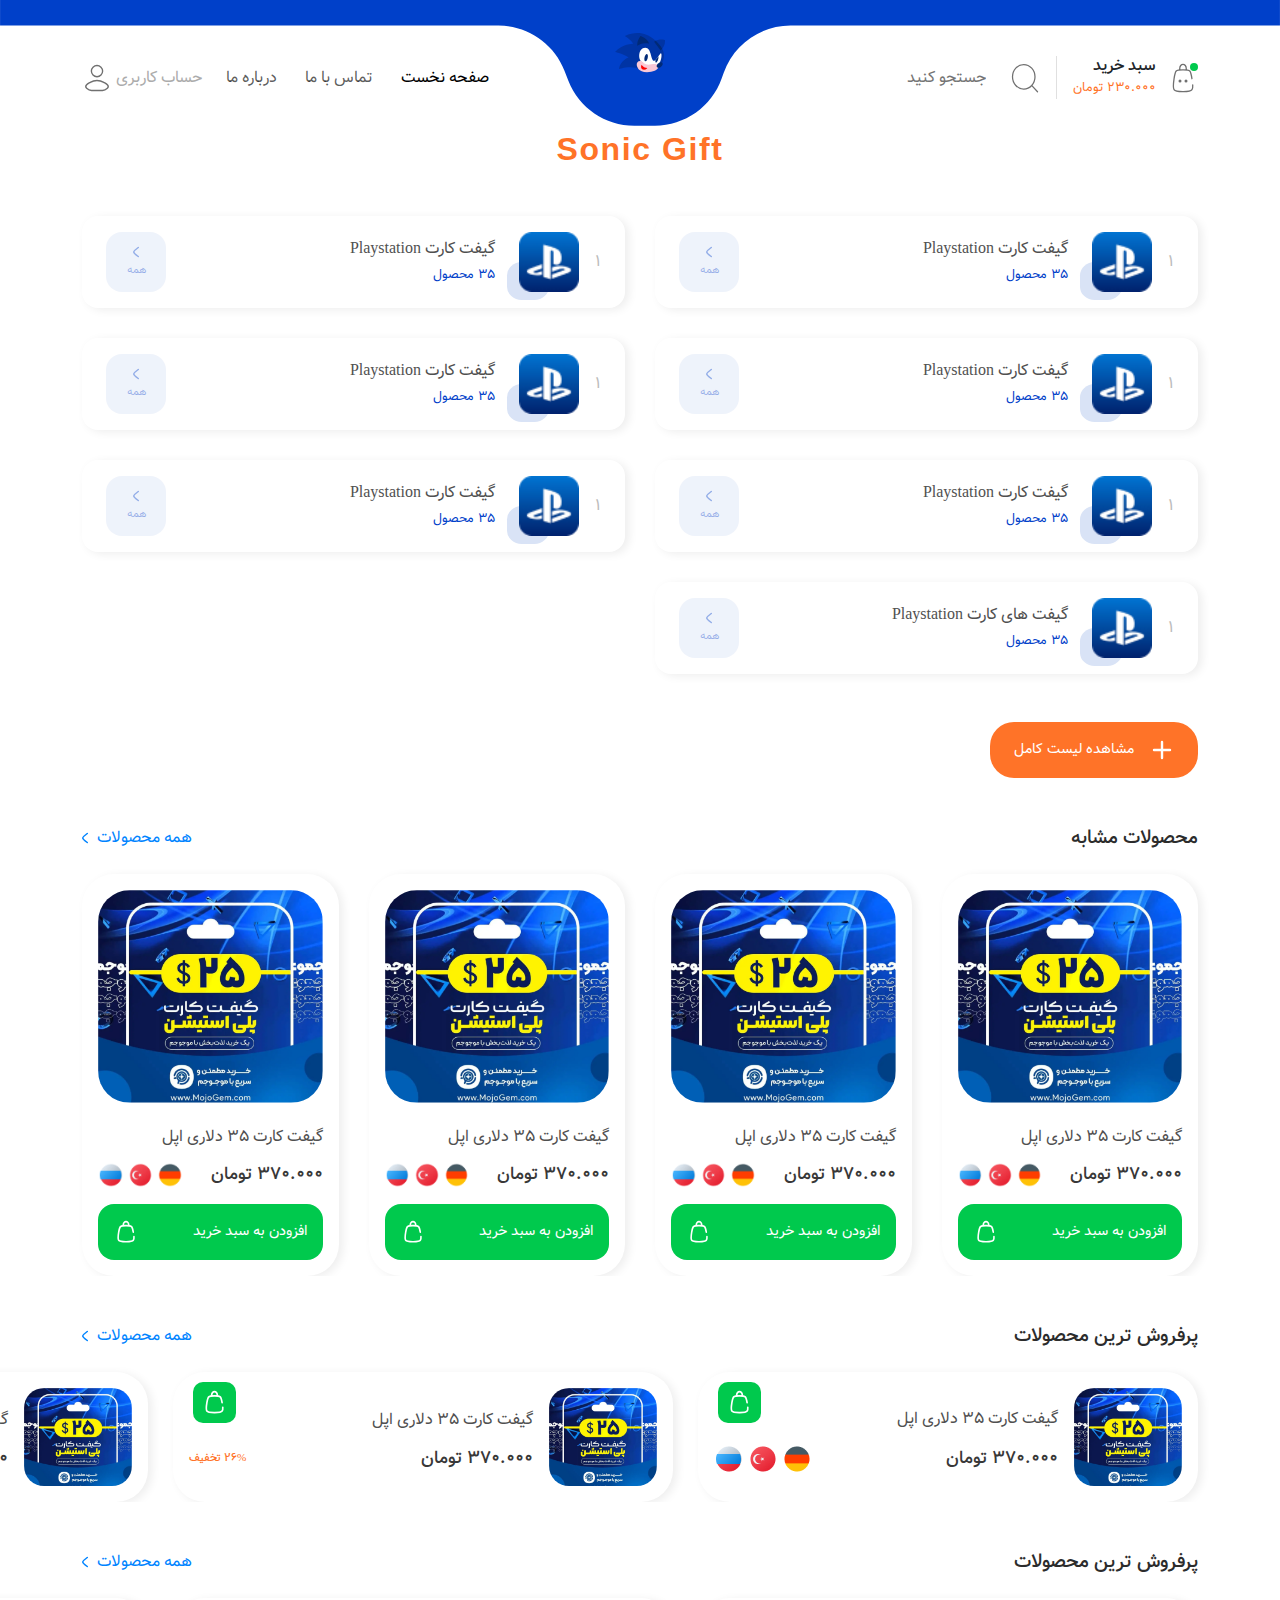
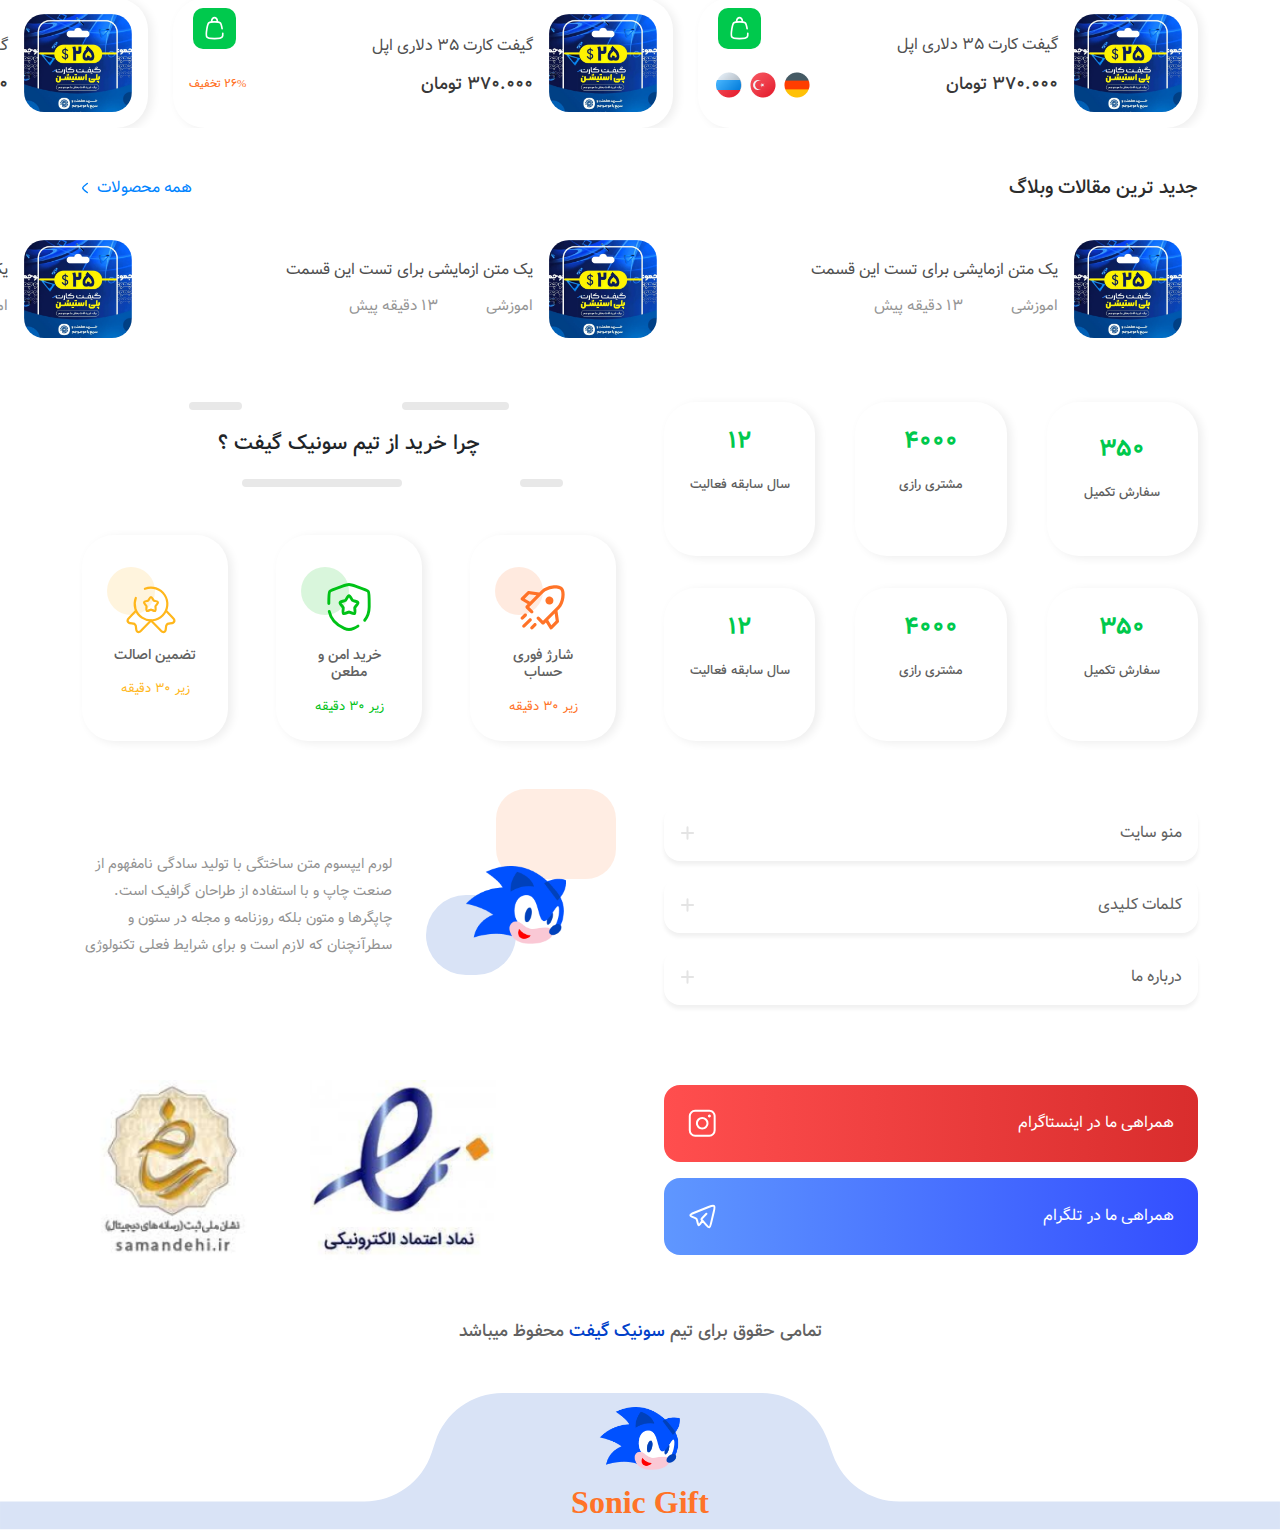
==== commit 81c3631e: "product-details" ====
--- a/index.html
+++ b/index.html
@@ -342,10 +342,10 @@
 
             </a>
         </div>
-        <section class="slider-big-card my-5">
+        <section class="slider-big-card overflow-hidden my-5">
             <div class="container">
                 <div class="slider-header d-flex justify-content-between align-items-center mb-4">
-                    <h5>پرفروش ترین محصولات </h5>
+                    <h5>محصولات مشابه </h5>
                     <a href="#">
                         همه محصولات
                         <svg xmlns="http://www.w3.org/2000/svg" width="6" height="12" viewBox="0 0 6 12" fill="none">
@@ -361,7 +361,7 @@
                             <img src="./assets/images/big-card.png" alt="" class="w-100">
                         </div>
                         <h6 class="mt-4 card-name">گیفت کارت 35 دلاری اپل</h6>
-                        <div class="price-flags my-3 d-flex justify-content-between align-items-center">
+                        <div class="price-flags my-2 my-md-3 d-flex justify-content-between align-items-center">
                             <div class="price">370.000 تومان</div>
                             <div class="flags d-flex justify-content-end gap-1 align-items-center">
                                 <div class="flag ratio-1x1 overflow-hidden rounded-circle">
@@ -378,7 +378,7 @@
                             </div>
                         </div>
                         <button
-                            class="add-basket button-success d-flex justify-content-between align-items-center p-3 rounded-4 w-100">
+                            class="add-basket button-success d-flex justify-content-between align-items-center p-2 p-md-3 rounded-4 w-100">
                             افزودن به سبد خرید
                             <svg xmlns="http://www.w3.org/2000/svg" width="12" height="15" viewBox="0 0 12 15"
                                 fill="none">
@@ -394,7 +394,7 @@
                             <img src="./assets/images/big-card.png" alt="" class="w-100">
                         </div>
                         <h6 class="mt-4 card-name">گیفت کارت 35 دلاری اپل</h6>
-                        <div class="price-flags my-3 d-flex justify-content-between align-items-center">
+                        <div class="price-flags my-2 my-md-3 d-flex justify-content-between align-items-center">
                             <div class="price">370.000 تومان</div>
                             <div class="flags d-flex justify-content-end gap-1 align-items-center">
                                 <div class="flag ratio-1x1 overflow-hidden rounded-circle">
@@ -411,7 +411,7 @@
                             </div>
                         </div>
                         <button
-                            class="add-basket button-success d-flex justify-content-between align-items-center p-3 rounded-4 w-100">
+                            class="add-basket button-success d-flex justify-content-between align-items-center p-2 p-md-3 rounded-4 w-100">
                             افزودن به سبد خرید
                             <svg xmlns="http://www.w3.org/2000/svg" width="12" height="15" viewBox="0 0 12 15"
                                 fill="none">
@@ -421,13 +421,14 @@
                             </svg>
                         </button>
                     </div>
+                    
                     <div class="big-card p-3 shadow-m radius-2r">
                         <div class="img w-100 ratio-1x1 radius-2r overflow-hidden">
 
                             <img src="./assets/images/big-card.png" alt="" class="w-100">
                         </div>
                         <h6 class="mt-4 card-name">گیفت کارت 35 دلاری اپل</h6>
-                        <div class="price-flags my-3 d-flex justify-content-between align-items-center">
+                        <div class="price-flags my-2 my-md-3 d-flex justify-content-between align-items-center">
                             <div class="price">370.000 تومان</div>
                             <div class="flags d-flex justify-content-end gap-1 align-items-center">
                                 <div class="flag ratio-1x1 overflow-hidden rounded-circle">
@@ -444,7 +445,7 @@
                             </div>
                         </div>
                         <button
-                            class="add-basket button-success d-flex justify-content-between align-items-center p-3 rounded-4 w-100">
+                            class="add-basket button-success d-flex justify-content-between align-items-center p-2 p-md-3 rounded-4 w-100">
                             افزودن به سبد خرید
                             <svg xmlns="http://www.w3.org/2000/svg" width="12" height="15" viewBox="0 0 12 15"
                                 fill="none">
@@ -460,7 +461,7 @@
                             <img src="./assets/images/big-card.png" alt="" class="w-100">
                         </div>
                         <h6 class="mt-4 card-name">گیفت کارت 35 دلاری اپل</h6>
-                        <div class="price-flags my-3 d-flex justify-content-between align-items-center">
+                        <div class="price-flags my-2 my-md-3 d-flex justify-content-between align-items-center">
                             <div class="price">370.000 تومان</div>
                             <div class="flags d-flex justify-content-end gap-1 align-items-center">
                                 <div class="flag ratio-1x1 overflow-hidden rounded-circle">
@@ -477,7 +478,7 @@
                             </div>
                         </div>
                         <button
-                            class="add-basket button-success d-flex justify-content-between align-items-center p-3 rounded-4 w-100">
+                            class="add-basket button-success d-flex justify-content-between align-items-center p-2 p-md-3 rounded-4 w-100">
                             افزودن به سبد خرید
                             <svg xmlns="http://www.w3.org/2000/svg" width="12" height="15" viewBox="0 0 12 15"
                                 fill="none">
@@ -487,10 +488,11 @@
                             </svg>
                         </button>
                     </div>
+                    
                 </div>
             </div>
         </section>
-        <section class="slider-hr-card my-5">
+        <section class="slider-hr-card overflow-hidden my-5">
             <div class="container">
                 <div class="slider-header d-flex justify-content-between align-items-center mb-4">
                     <h5>پرفروش ترین محصولات </h5>
@@ -589,7 +591,7 @@
                 </div>
             </div>
         </section>
-        <section class="slider-hr-card my-5">
+        <section class="slider-hr-card overflow-hidden my-5">
             <div class="container">
                 <div class="slider-header d-flex justify-content-between align-items-center mb-4">
                     <h5>پرفروش ترین محصولات </h5>
@@ -688,7 +690,7 @@
                 </div>
             </div>
         </section>
-        <section class="slider-hr-card my-5">
+        <section class="slider-hr-card overflow-hidden mt-5 mb-0 mt-md-5 mb-md-5">
             <div class="container">
                 <div class="slider-header d-flex justify-content-between align-items-center mb-4">
                     <h5> جدید ترین مقالات وبلاگ</h5>
@@ -708,8 +710,8 @@
                             <img src="./assets/images/big-card.png" alt="" class="w-100">
                         </div>
                         <div class="w-100">
-                            <h6 class="my-3 card-name">یک متن ازمایشی برای تست این قسمت</h6>
-                            <div class="my-3 d-flex justify-content-start align-items-center gap-5 article-date">
+                            <h6 class="my-2 my-md-3 card-name">یک متن ازمایشی برای تست این قسمت</h6>
+                            <div class="my-2 my-md-3 d-flex justify-content-start align-items-center gap-5 article-date">
                                 <span>اموزشی</span>
                                 <span>13 دقیقه پیش</span>
                             </div>
--- a/main.css
+++ b/main.css
@@ -196,9 +196,11 @@
         left: 40%;
     }
 }
-.search-container input{
+
+.search-container input {
     background-color: transparent;
 }
+
 .basket-notif {
     width: 8px;
     height: 8px;
@@ -790,18 +792,23 @@
     }
 
 }
-.modal-body button{
+
+.modal-body button {
     font-size: 0.9rem;
 }
-.modal-body form{
+
+.modal-body form {
     display: none !important
 }
-.modal-body:has(#signup:checked) form.signup{
+
+.modal-body:has(#signup:checked) form.signup {
     display: flex !important
 }
-.modal-body:has(#login:checked) form.login{
+
+.modal-body:has(#login:checked) form.login {
     display: flex !important
 }
+
 @media (max-width: 992px) {
 
     .navbar-toggler {
@@ -819,9 +826,10 @@
         }
     }
 
-    .navbar-nav{
+    .navbar-nav {
         gap: 0.5rem !important
     }
+
     header {
         & .menu-container {
             padding-right: 2rem;
@@ -964,50 +972,96 @@
             font-size: 0.75rem;
         }
     }
-}
-
-.mobile-profile{
-    .img-container{
+
+    .page {
+        margin-top: 1rem;
+
+        p {
+            font-size: 0.7rem;
+        }
+    }
+
+    .hr-cards {
+        flex-wrap: wrap;
+
+        .hr-card {
+            width: 100%;
+            padding: 0 !important;
+            height: 61px;
+            margin-bottom: 0.75rem;
+
+            .img {
+                border-radius: 0.7rem !important;
+            }
+
+            .article-date {
+                font-size: 0.7rem;
+            }
+        }
+    }
+
+    .card-name {
+        font-size: 0.7rem;
+    }
+
+    .slider-header {
+        h5 {
+            font-size: 0.875rem;
+        }
+
+        a {
+            font-size: 0.7rem
+        }
+    }
+}
+
+.mobile-profile {
+    .img-container {
         width: 4rem;
         height: 4rem;
         background-size: cover;
         background-position: center;
 
     }
-    p{
-        font-size:0.7rem;
-        
-    }
-    h6{
-        font-size:0.7rem;
+
+    p {
+        font-size: 0.7rem;
+
+    }
+
+    h6 {
+        font-size: 0.7rem;
         font-weight: 600;
 
     }
 }
-.mobile-menu{
-    >ul >li{
-        &:nth-child(odd){
-           > a{
+
+.mobile-menu {
+    >ul>li {
+        &:nth-child(odd) {
+            >a {
                 background-color: #F1F1F1;
 
             }
-            >label >a{
+
+            >label>a {
                 pointer-events: none;
                 background-color: #F1F1F1;
             }
         }
 
-        a{
-            
+        a {
+
             color: #535353;
             font-size: 0.7rem
         }
-        ul{
-            border:1px solid #DADADA;
+
+        ul {
+            border: 1px solid #DADADA;
             position: relative;
-           
-            &::before{
-                content:'';
+
+            &::before {
+                content: '';
                 display: inline-block;
                 width: 0.7rem;
                 height: 0.7rem;
@@ -1024,26 +1078,102 @@
 
 
 }
-.menu-label input{
+
+.menu-label input {
     display: none;
 }
-.menu-label+ul{
+
+.menu-label+ul {
     display: none;
 }
-.hide-btn{
+
+.hide-btn {
     display: none
 }
+
 .menu-label:has(:checked) {
-    &+ul{
+    &+ul {
         display: block
     }
-    .hide-btn{
+
+    .hide-btn {
         display: inline-block;
     }
-    .show-btn{
+
+    .show-btn {
         display: none;
     }
 }
-.logout{
+
+.logout {
     font-size: 0.7rem
+}
+
+
+
+@media (max-width: 992px) {
+    .cards {
+        grid-column-gap: 1rem;
+        grid-row-gap: 1rem;
+    }
+
+    .big-card {
+        width: 140px;
+        flex-shrink: 0;
+        padding: 0.7rem !important;
+        border-radius: 1rem !important;
+
+        .img {
+            border-radius: 1rem !important;
+
+        }
+
+        .flag {
+            width: 0.8rem;
+            height: 0.8rem;
+            flex-shrink: 0;
+            display: flex;
+
+            img {
+                height: 100%;
+            }
+        }
+    }
+
+    .price {
+        font-size: 0.7rem;
+    }
+
+    .big-card {
+        .add-basket {
+            font-size: 0.5rem;
+        }
+    }
+    .big-card {
+         .add-basket {
+            svg {
+                width: 1rem;
+                height: 1rem;
+            }
+        }
+    }
+
+    .card-model-1-container {
+        .show-more{
+            font-size: 0.5rem;
+        }
+         .content {
+            h5{
+                font-size: .75rem
+            }
+            p{
+                font-size: .7rem
+            }
+            .img-container {
+                height: 3rem;
+                width: auto;
+                aspect-ratio: 1;
+            }
+        }
+    }
 }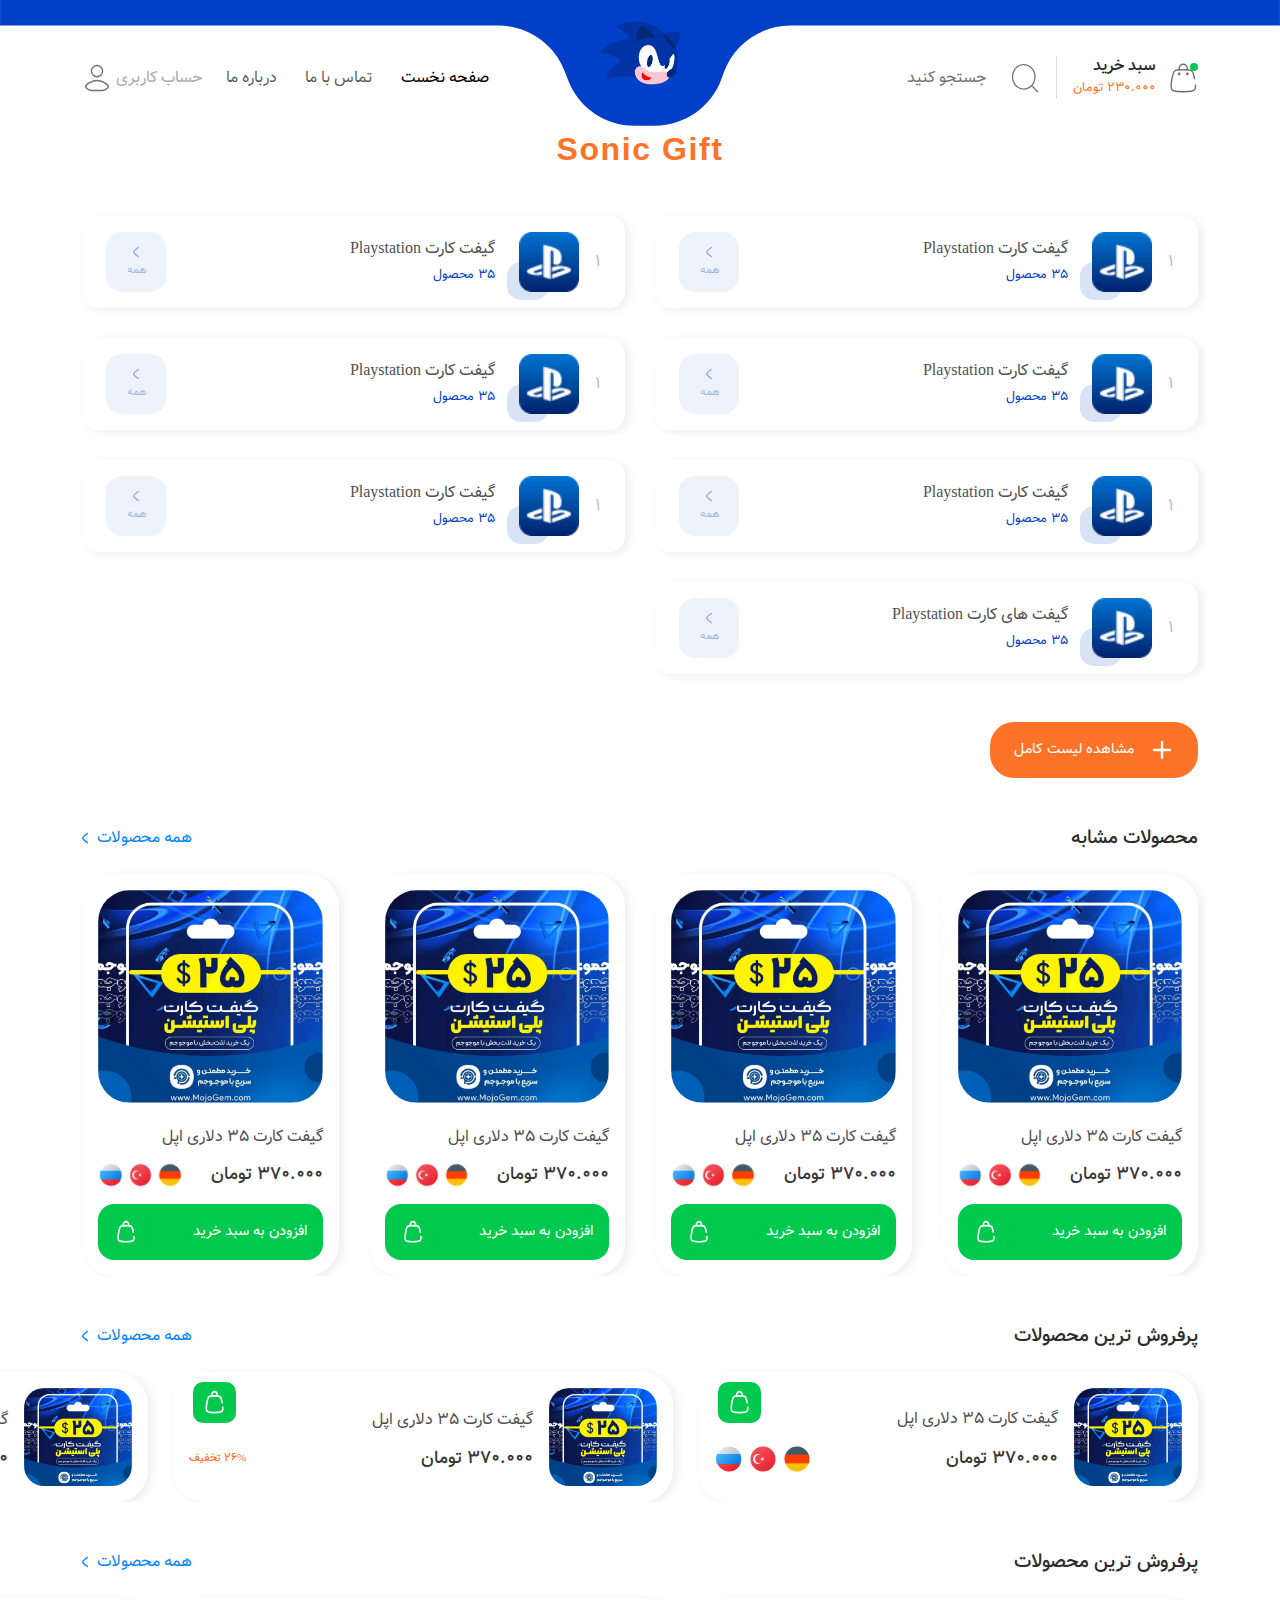
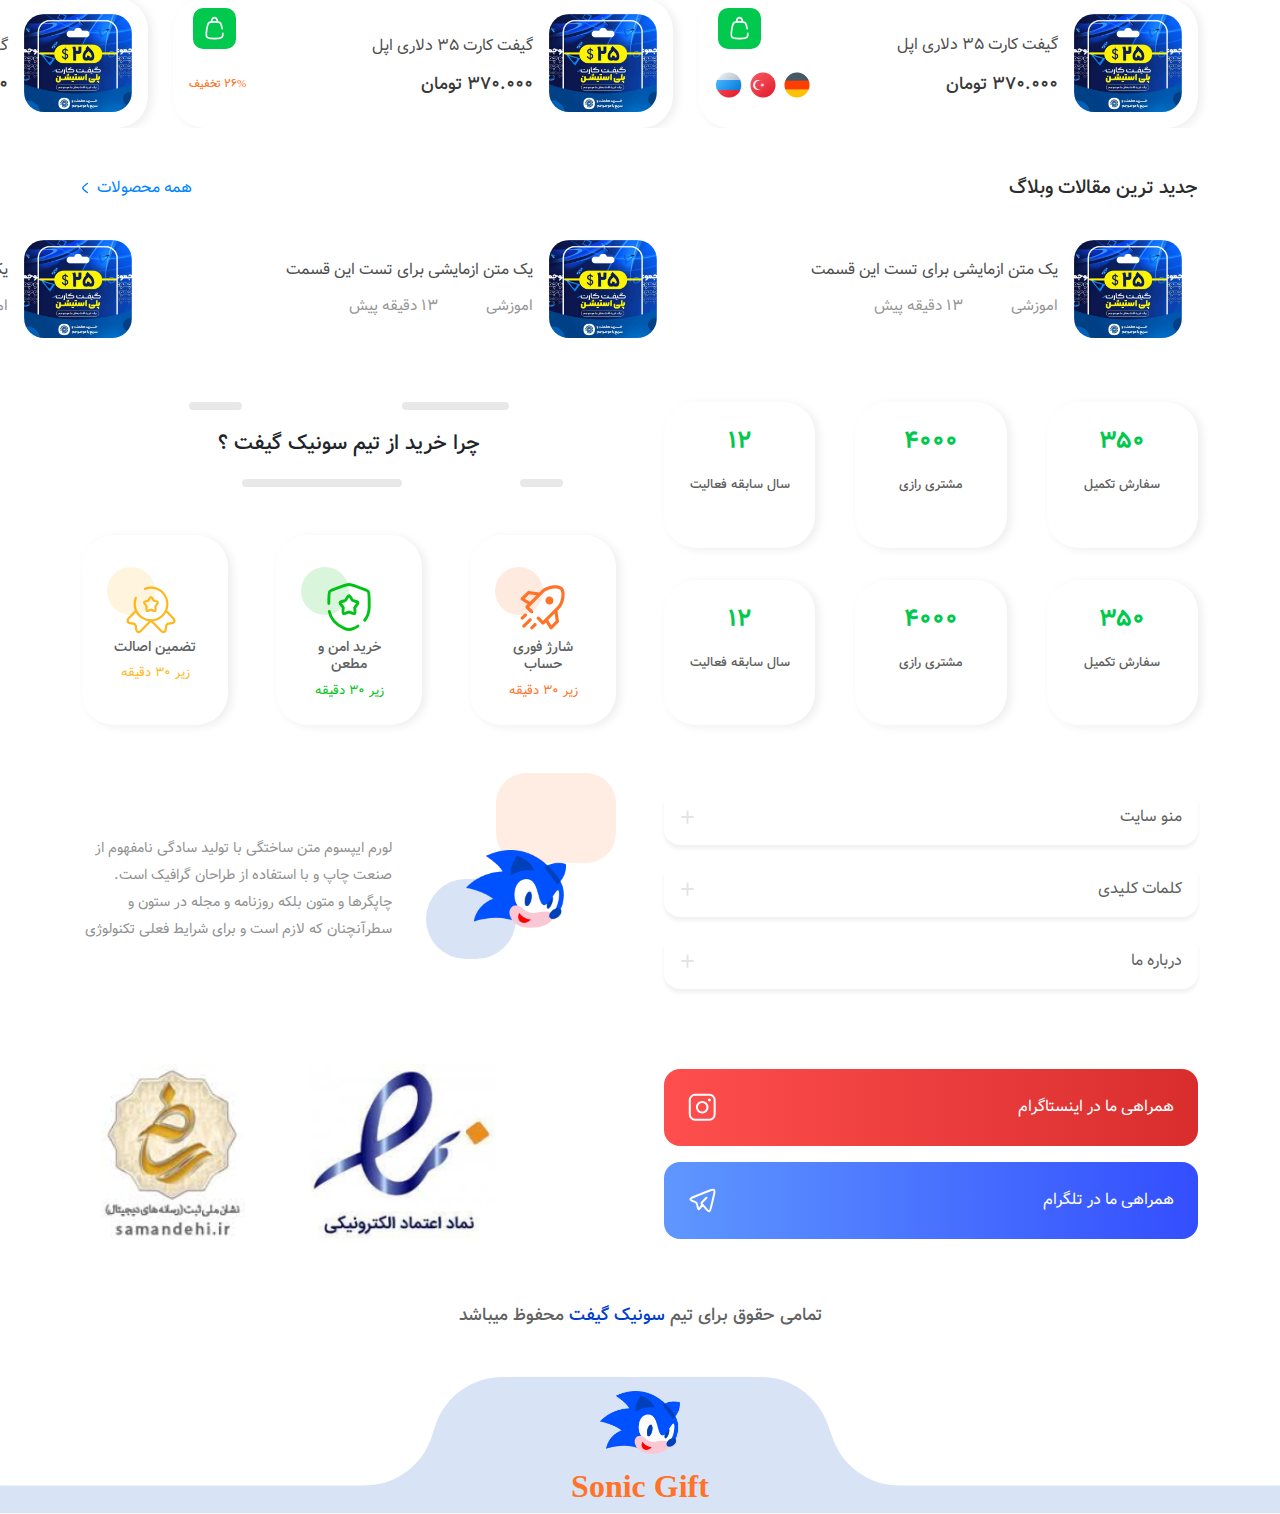
==== commit 36d02679: "index" ====
--- a/index.html
+++ b/index.html
@@ -15,65 +15,42 @@
     <header>
         <div class="header-bg position-relative">
 
-            <svg xmlns="http://www.w3.org/2000/svg" width="723" height="71" viewBox="0 0 723 71" fill="none">
+            <svg class="d-none d-md-block" xmlns="http://www.w3.org/2000/svg" width="723" height="71"
+                viewBox="0 0 723 71" fill="none">
                 <path
                     d="M321.036 45.558L318.827 39.905C312.832 24.5618 298.044 14.463 281.571 14.463H81.3375H0V0H723V14.463H613.546H446.493C429.563 14.463 414.466 25.1212 408.8 41.0747L407.623 44.3883C401.956 60.3417 386.86 71 369.93 71H358.293C341.82 71 327.032 60.9012 321.036 45.558Z"
                     fill="#0040C9" />
             </svg>
-            <a href="/" class="logo-container d-inline-block position-absolute z-1 top-50 start-50  translate-middle">
-
-                <svg xmlns="http://www.w3.org/2000/svg" width="50" height="40" viewBox="0 0 50 40" fill="none">
-                    <path
-                        d="M9.88091 2.99971C9.88091 2.99971 16.4885 7.20442 18.2903 10.8081C18.2903 10.8081 7.7704 10.6603 0 19.0317C0 19.0317 8.08013 20.4184 13.5162 24.5971C13.5162 24.5971 5.48384 27.1564 3.87542 36.0353C3.87542 36.0353 17.2383 31.3655 26.3802 36.9949C26.3802 36.9949 45.3694 38.5892 48.2558 27.3564C50.337 19.2545 47.0723 14.7727 43.5175 10.8092C43.5175 10.8092 30.8425 -6.88012 9.88091 2.99971Z"
-                        fill="#0034A4" />
-                    <path
-                        d="M45.6495 17.3985C45.6495 17.3985 50.6498 13.2775 49.9281 7.07205C49.9281 7.07205 44.4041 5.08978 39.1289 8.71633L45.6495 17.3985Z"
-                        fill="#0034A4" />
-                    <path
-                        d="M30.2491 14.6914C36.8773 14.6914 35.4982 27.737 39.1139 27.737C41.5244 27.737 44.764 20.2817 45.9692 20.2817C47.2994 20.2817 46.4768 31.8482 41.2396 32.5068L29.3634 33.2121L27.2366 29.2433C22.67 26.9023 23.0188 14.6914 30.2491 14.6914Z"
-                        fill="white" />
-                    <path
-                        d="M21.7422 31.4532C21.7422 30.0165 22.5823 27.9462 25.1242 27.9462C27.6662 27.9462 28.7138 30.8131 32.0915 31.5781C34.2118 32.0585 39.4902 30.5218 41.4258 31.2739C42.7386 31.7846 43.7178 32.6041 43.5145 33.7908C42.9092 37.338 37.8492 39.1768 32.0187 39.1768C23.3256 39.1768 21.7422 33.5289 21.7422 31.4532Z"
-                        fill="#FAC8D5" />
-                    <path
-                        d="M32.7161 24.991C32.2532 27.0395 31.1697 28.5371 30.2948 28.3349C29.4211 28.1328 29.0874 26.3092 29.5504 24.2606C30.0133 22.2121 31.0968 20.7145 31.9717 20.9167C32.8455 21.1177 33.1791 22.9424 32.7161 24.991Z"
-                        fill="#002A77" />
-                    <path
-                        d="M40.5445 27.0431C40.2684 28.2809 40.338 29.3079 40.7814 29.5492C41.3585 29.8644 42.342 28.7298 42.9767 27.0148C43.519 25.551 43.6287 24.1447 43.2907 23.5665C42.4213 24.8674 41.465 26.2422 40.5445 27.0431Z"
-                        fill="#002A77" />
-                    <path
-                        d="M26.6506 31.6836C26.6506 31.6836 28.3373 34.7026 32.304 34.9972C32.304 34.9972 31.6161 36.6534 28.9513 36.6534C26.2865 36.6534 25.3986 33.8213 26.6506 31.6836Z"
-                        fill="#FF0000" />
-                    <path
-                        d="M45.4743 34.1588C43.8507 35.113 42.1749 34.9489 41.7315 33.7915C41.2881 32.6341 42.2444 30.9213 43.8692 29.9671C45.4928 29.0129 47.1686 29.177 47.612 30.3345C48.0543 31.4919 47.098 33.2035 45.4743 34.1588Z"
-                        fill="#002A77" />
-                    <path
-                        d="M27.6424 10.6119C31.3668 9.67071 34.0315 10.4195 34.0315 10.4195C32.3535 4.81286 25.5797 2.91644 25.5797 2.91644C25.5797 2.91644 21.7684 7.31677 22.3227 12.9897C23.1182 12.3844 24.7972 11.3313 27.6424 10.6119Z"
-                        fill="#002A77" />
-                    <path
-                        d="M47.1895 15.7647C46.1973 13.9183 44.8801 12.3197 43.5162 10.7993C43.5162 10.7993 42.5664 9.47995 40.7699 7.76611C40.2244 8.0302 39.6756 8.33232 39.1289 8.70834L45.6495 17.3905C45.6495 17.3905 46.3505 16.8124 47.1895 15.7647Z"
-                        fill="#002A77" />
-                </svg>
+            <svg class="d-block d-md-none" xmlns="http://www.w3.org/2000/svg" width="360" height="71"
+                viewBox="0 0 360 71" fill="none">
+                <path
+                    d="M204.383 71H160.799C144.074 71 129.694 59.1485 126.5 42.7315C123.306 26.3145 108.926 14.463 92.2014 14.463H40.5H0V0H360V14.463H305.5H271.796C255.191 14.463 240.981 26.3804 238.09 42.7315C235.198 59.0826 220.988 71 204.383 71Z"
+                    fill="#0040C9" />
+            </svg>
+            <a href="/"
+                class="logo-container text-center d-inline-block position-absolute z-1 top-50 start-50  translate-middle">
+
+                <img src="./assets/images/logo-header.png" alt="">
             </a>
             <div class="menu-container d-flex justify-content-between align-items-center container mx-auto pt-4">
                 <div class="right d-flex justify-content-start align-items-center gap-3">
                     <div class="basket-container d-flex justify-content-start align-items-center gap-12">
                         <div class="basket-icon position-relative">
-                            <span class="basket-dot position-absolute">
-                                
-                            </span>
-                            <span class="basket-dot position-absolute">
-                                
-                            </span>
                             <span class="basket-notif position-absolute"></span>
-                            <svg xmlns="http://www.w3.org/2000/svg" width="17" height="23" viewBox="0 0 17 23"
-                                fill="none">
-                                <path
-                                    d="M6.00241 5.2V4.15C6.00241 3.31457 6.26555 2.51335 6.73395 1.92261C7.20234 1.33187 7.83762 1 8.50003 1C9.16244 1 9.79772 1.33187 10.2661 1.92261C10.7345 2.51335 10.9977 3.31457 10.9977 4.15V5.2M15.3468 12.0523C14.859 8.77525 14.6159 7.1362 13.6901 6.1681C12.7668 5.2 11.4447 5.2 8.79975 5.2H8.20032C5.55617 5.2 4.2341 5.2 3.30914 6.1681C2.38419 7.1362 2.14109 8.77525 1.65322 12.0523C0.96804 16.6607 0.625866 18.9644 1.62491 20.4827C2.62396 22.001 4.48219 22 8.19949 22H8.80058C12.5179 22 14.3769 22 15.3752 20.4827C15.9546 19.6007 16.0828 18.4562 15.9546 16.75"
+                            <svg xmlns="http://www.w3.org/2000/svg" width="19" height="21" viewBox="0 0 19 21"
+                                fill="none">
+                                <path
+                                    d="M12.5521 8.58332C13.0814 8.58332 13.5104 8.15426 13.5104 7.62499C13.5104 7.09572 13.0814 6.66666 12.5521 6.66666C12.0228 6.66666 11.5938 7.09572 11.5938 7.62499C11.5938 8.15426 12.0228 8.58332 12.5521 8.58332Z"
+                                    fill="#707070" />
+                                <path
+                                    d="M6.80208 8.58332C7.33136 8.58332 7.76042 8.15426 7.76042 7.62499C7.76042 7.09572 7.33136 6.66666 6.80208 6.66666C6.27281 6.66666 5.84375 7.09572 5.84375 7.62499C5.84375 8.15426 6.27281 8.58332 6.80208 8.58332Z"
+                                    fill="#707070" />
+                                <path
+                                    d="M6.8022 4.74999V3.79166C6.8022 3.02916 7.1051 2.29789 7.64427 1.75872C8.18343 1.21956 8.9147 0.916656 9.6772 0.916656C10.4397 0.916656 11.171 1.21956 11.7101 1.75872C12.2493 2.29789 12.5522 3.02916 12.5522 3.79166V4.74999M17.5585 11.0041C16.9969 8.01311 16.7171 6.51716 15.6514 5.63357C14.5887 4.74999 13.0668 4.74999 10.0222 4.74999H9.3322C6.28853 4.74999 4.7667 4.74999 3.70199 5.63357C2.63728 6.51716 2.35745 8.01311 1.79586 11.0041C1.00716 15.2102 0.613282 17.3128 1.76328 18.6985C2.91328 20.0843 5.05228 20.0833 9.33124 20.0833H10.0232C14.3021 20.0833 16.4421 20.0833 17.5911 18.6985C18.2581 17.8935 18.4057 16.8489 18.2581 15.2917"
                                     stroke="#707070" stroke-linecap="round" />
                             </svg>
                         </div>
-                        <div class="basket-price pe-3">
+                        <div class="basket-price pe-3 d-none d-md-inline-block">
                             <h6>سبد خرید</h6>
                             <span class="txt-second">230.000 تومان</span>
                         </div>
@@ -84,17 +61,21 @@
                                 d="M16.5 18.1325L21 23.0333M19 11.0535C19 8.45389 18.0518 5.96079 16.364 4.12262C14.6761 2.28445 12.3869 1.25177 10 1.25177C7.61305 1.25177 5.32387 2.28445 3.63604 4.12262C1.94821 5.96079 1 8.45389 1 11.0535C1 13.653 1.94821 16.1461 3.63604 17.9843C5.32387 19.8225 7.61305 20.8552 10 20.8552C12.3869 20.8552 14.6761 19.8225 16.364 17.9843C18.0518 16.1461 19 13.653 19 11.0535Z"
                                 stroke="#707070" stroke-linecap="round" stroke-linejoin="round" />
                         </svg>
-                        <input type="text" placeholder="جستجو کنید" class="border-0 p-2">
+                        <input type="text" placeholder="جستجو کنید" class="border-0 p-2 d-none d-md-inline-block">
                     </div>
                 </div>
                 <div class="left text-end">
-                    <nav class="navbar navbar-expand-lg ">
+                    <nav class="navbar navbar-expand-md ">
                         <div class="container-fluid gap-3 m-0 p-0">
 
-                            <button class="navbar-toggler" type="button" data-bs-toggle="collapse"
-                                data-bs-target="#navbarNavDropdown" aria-controls="navbarNavDropdown"
-                                aria-expanded="false" aria-label="Toggle navigation">
-                                <span class="navbar-toggler-icon"></span>
+                            <button class="navbar-toggler" type="button" data-bs-toggle="modal"
+                                data-bs-target="#menu-modal">
+                                <svg xmlns="http://www.w3.org/2000/svg" width="20" height="20" viewBox="0 0 20 20"
+                                    fill="none">
+                                    <path
+                                        d="M0.833008 15.5C0.833008 14.0883 0.833008 13.3825 1.15109 12.8637C1.32892 12.5731 1.57276 12.3293 1.86334 12.1514C2.38126 11.8333 3.08801 11.8333 4.49967 11.8333C5.91134 11.8333 6.61717 11.8333 7.13601 12.1514C7.42659 12.3293 7.67042 12.5731 7.84826 12.8637C8.16634 13.3816 8.16634 14.0883 8.16634 15.5C8.16634 16.9117 8.16634 17.6175 7.84826 18.1373C7.67042 18.4269 7.42659 18.6708 7.13601 18.8486C6.61809 19.1667 5.91134 19.1667 4.49967 19.1667C3.08801 19.1667 2.38217 19.1667 1.86334 18.8486C1.57308 18.6711 1.329 18.4273 1.15109 18.1373C0.833008 17.6175 0.833008 16.9117 0.833008 15.5ZM11.833 15.5C11.833 14.0883 11.833 13.3825 12.1511 12.8637C12.3289 12.5731 12.5728 12.3293 12.8633 12.1514C13.3813 11.8333 14.088 11.8333 15.4997 11.8333C16.9113 11.8333 17.6172 11.8333 18.1369 12.1514C18.4266 12.3293 18.6704 12.5731 18.8483 12.8637C19.1663 13.3816 19.1663 14.0883 19.1663 15.5C19.1663 16.9117 19.1663 17.6175 18.8483 18.1373C18.6703 18.427 18.4266 18.6707 18.1369 18.8486C17.6172 19.1667 16.9113 19.1667 15.4997 19.1667C14.088 19.1667 13.3822 19.1667 12.8633 18.8486C12.5731 18.6711 12.329 18.4273 12.1511 18.1373C11.833 17.6175 11.833 16.9117 11.833 15.5ZM0.833008 4.50001C0.833008 3.08834 0.833008 2.38251 1.15109 1.86368C1.32892 1.57309 1.57276 1.32926 1.86334 1.15143C2.38126 0.833343 3.08801 0.833344 4.49967 0.833344C5.91134 0.833344 6.61717 0.833343 7.13601 1.15143C7.42659 1.32926 7.67042 1.57309 7.84826 1.86368C8.16634 2.38159 8.16634 3.08834 8.16634 4.50001C8.16634 5.91168 8.16634 6.61751 7.84826 7.13634C7.67042 7.42693 7.42659 7.67076 7.13601 7.84859C6.61809 8.16668 5.91134 8.16668 4.49967 8.16668C3.08801 8.16668 2.38217 8.16668 1.86334 7.84859C1.57297 7.6708 1.32888 7.42671 1.15109 7.13634C0.833008 6.61843 0.833008 5.91168 0.833008 4.50001ZM11.833 4.50001C11.833 3.08834 11.833 2.38251 12.1511 1.86368C12.3289 1.57309 12.5728 1.32926 12.8633 1.15143C13.3813 0.833343 14.088 0.833344 15.4997 0.833344C16.9113 0.833344 17.6172 0.833343 18.1369 1.15143C18.4266 1.32926 18.6704 1.57309 18.8483 1.86368C19.1663 2.38159 19.1663 3.08834 19.1663 4.50001C19.1663 5.91168 19.1663 6.61751 18.8483 7.13634C18.6704 7.42693 18.4266 7.67076 18.1369 7.84859C17.6172 8.16668 16.9113 8.16668 15.4997 8.16668C14.088 8.16668 13.3822 8.16668 12.8633 7.84859C12.573 7.6708 12.3289 7.42671 12.1511 7.13634C11.833 6.61843 11.833 5.91168 11.833 4.50001Z"
+                                        stroke="#707070" stroke-linecap="round" stroke-linejoin="round" />
+                                </svg>
                             </button>
                             <div class="collapse navbar-collapse" id="navbarNavDropdown">
                                 <ul class="navbar-nav gap-12">
@@ -113,16 +94,17 @@
 
                                 </ul>
                             </div>
-                            <a class="navbar-brand txt-light m-0" href="#">
-
-                                حساب کاربری
+                            <button class="navbar-brand txt-light m-0" data-bs-toggle="modal"
+                                data-bs-target="#account-modal">
+
+                                <span>حساب کاربری</span>
                                 <svg xmlns="http://www.w3.org/2000/svg" width="22" height="22" viewBox="0 0 22 22"
                                     fill="none">
                                     <path
                                         d="M6.0298 14.1918C4.73271 14.9636 1.33188 16.5403 3.40355 18.5139C4.41463 19.4773 5.54121 20.1666 6.95746 20.1666H15.0406C16.4578 20.1666 17.5844 19.4773 18.5955 18.5139C20.6671 16.5403 17.2663 14.9636 15.9692 14.1918C14.4639 13.3025 12.7475 12.8334 10.999 12.8334C9.25063 12.8334 7.53516 13.3025 6.0298 14.1918ZM15.125 5.95831C15.125 7.05233 14.6904 8.10154 13.9168 8.87513C13.1432 9.64872 12.094 10.0833 11 10.0833C9.90595 10.0833 8.85674 9.64872 8.08315 8.87513C7.30956 8.10154 6.87496 7.05233 6.87496 5.95831C6.87496 4.8643 7.30956 3.81509 8.08315 3.0415C8.85674 2.26791 9.90595 1.83331 11 1.83331C12.094 1.83331 13.1432 2.26791 13.9168 3.0415C14.6904 3.81509 15.125 4.8643 15.125 5.95831Z"
                                         stroke="#707070" stroke-linecap="round" stroke-linejoin="round" />
                                 </svg>
-                            </a>
+                            </button>
                         </div>
                     </nav>
                 </div>
@@ -131,9 +113,10 @@
         <h1 class="txt-second main-page-title text-center mt-4"> Sonic Gift</h1>
     </header>
 
+
     <main>
         <div class="container">
-            <div class="d-grid card-model-1-container my-5">
+            <div class="d-grid card-model-1-container my-3 my-md-5">
                 <div class="card-model-1 rounded-4 d-flex justify-content-between align-items-center px-4 py-3">
                     <div class="d-flex justify-content-start gap-3 align-items-center">
                         <div class="number">1</div>
@@ -333,7 +316,7 @@
 
             </div>
             <a href="#"
-                class="show-all-list px-4 py-3 d-flex justify-content-start align-items-center gap-3 d-inline-block">
+                class="show-all-list px-3 py-2 px-md-4 py-md-3 d-flex justify-content-start align-items-center gap-3 d-inline-block">
                 <svg xmlns="http://www.w3.org/2000/svg" width="20" height="20" viewBox="0 0 20 20" fill="none">
                     <path d="M10.0007 3.33331V16.6666M16.6673 9.99998H3.33398" stroke="white" stroke-width="2"
                         stroke-linecap="round" stroke-linejoin="round" />
@@ -504,9 +487,9 @@
                         </svg>
                     </a>
                 </div>
-                <div class="hr-cards d-flex justify-content-start align-items-center">
+                <div class="hr-cards  d-flex justify-content-start align-items-center">
                     <div
-                        class="hr-card position-relative p-3 shadow-m radius-2r d-flex justify-content-start align-items-center gap-3">
+                        class="hr-big-card hr-card position-relative p-3 shadow-m radius-2r d-flex justify-content-start align-items-center gap-3">
                         <div class="img h-100 radius-20 overflow-hidden">
 
                             <img src="./assets/images/big-card.png" alt="" class="w-100">
@@ -540,7 +523,7 @@
                         </button>
                     </div>
                     <div
-                        class="hr-card position-relative p-3 shadow-m radius-2r d-flex justify-content-start align-items-center gap-3">
+                        class="hr-big-card hr-card position-relative p-3 shadow-m radius-2r d-flex justify-content-start align-items-center gap-3">
                         <div class="img h-100 radius-20 overflow-hidden">
 
                             <img src="./assets/images/big-card.png" alt="" class="w-100">
@@ -564,7 +547,7 @@
                         </button>
                     </div>
                     <div
-                        class="hr-card position-relative p-3 shadow-m radius-2r d-flex justify-content-start align-items-center gap-3">
+                        class="hr-big-card hr-card position-relative p-3 shadow-m radius-2r d-flex justify-content-start align-items-center gap-3">
                         <div class="img h-100 radius-20 overflow-hidden">
 
                             <img src="./assets/images/big-card.png" alt="" class="w-100">
@@ -603,9 +586,9 @@
                         </svg>
                     </a>
                 </div>
-                <div class="hr-cards d-flex justify-content-start align-items-center">
+                <div class="hr-cards  d-flex justify-content-start align-items-center">
                     <div
-                        class="hr-card position-relative p-3 shadow-m radius-2r d-flex justify-content-start align-items-center gap-3">
+                        class="hr-big-card hr-card position-relative p-3 shadow-m radius-2r d-flex justify-content-start align-items-center gap-3">
                         <div class="img h-100 radius-20 overflow-hidden">
 
                             <img src="./assets/images/big-card.png" alt="" class="w-100">
@@ -639,7 +622,7 @@
                         </button>
                     </div>
                     <div
-                        class="hr-card position-relative p-3 shadow-m radius-2r d-flex justify-content-start align-items-center gap-3">
+                        class="hr-big-card hr-card position-relative p-3 shadow-m radius-2r d-flex justify-content-start align-items-center gap-3">
                         <div class="img h-100 radius-20 overflow-hidden">
 
                             <img src="./assets/images/big-card.png" alt="" class="w-100">
@@ -663,7 +646,7 @@
                         </button>
                     </div>
                     <div
-                        class="hr-card position-relative p-3 shadow-m radius-2r d-flex justify-content-start align-items-center gap-3">
+                        class="hr-big-card hr-card position-relative p-3 shadow-m radius-2r d-flex justify-content-start align-items-center gap-3">
                         <div class="img h-100 radius-20 overflow-hidden">
 
                             <img src="./assets/images/big-card.png" alt="" class="w-100">
@@ -752,31 +735,30 @@
                 </div>
             </div>
         </section>
-
         <section class="why-us-counter mt-5">
-            <div class="container d-flex justify-content-between align-items-stretch gap-5">
+            <div class="container d-flex justify-content-between align-items-stretch gap-5 flex-column flex-md-row">
                 <div class="counter">
-                    <div class="count-box shadow-m p-4 radius-2r">
+                    <div class="count-box shadow-m p-1 p-md-3 radius-2r">
                         <span class="txt-success">350</span>
                         <p>سفارش تکمیل</p>
                     </div>
-                    <div class="count-box shadow-m p-3 radius-2r">
+                    <div class="count-box shadow-m p-1 p-md-3 radius-2r">
                         <span class="txt-success">4000</span>
                         <p>مشتری رازی</p>
                     </div>
-                    <div class="count-box shadow-m p-3 radius-2r">
+                    <div class="count-box shadow-m p-1 p-md-3 radius-2r">
                         <span class="txt-success">12</span>
                         <p>سال سابقه فعالیت</p>
                     </div>
-                    <div class="count-box shadow-m p-3 radius-2r">
+                    <div class="count-box shadow-m p-1 p-md-3 radius-2r">
                         <span class="txt-success">350</span>
                         <p>سفارش تکمیل</p>
                     </div>
-                    <div class="count-box shadow-m p-3 radius-2r">
+                    <div class="count-box shadow-m p-1 p-md-3 radius-2r">
                         <span class="txt-success">4000</span>
                         <p> مشتری رازی</p>
                     </div>
-                    <div class="count-box shadow-m p-3 radius-2r">
+                    <div class="count-box shadow-m p-1 p-md-3 radius-2r">
                         <span class="txt-success">12</span>
                         <p>سال سابقه فعالیت</p>
                     </div>
@@ -794,8 +776,9 @@
 
 
                     </h4>
-                    <div class="d-flex why-us-cards mt-5 gap-5">
-                        <div class="why-us-card text-center p-4 pt-5 radius-2r shadow-m" style="--bg:#FF7328">
+                    <div class="d-flex why-us-cards mt-5 gap-1 gap-md-5">
+                        <div class="why-us-card text-center p-1 pt-2  p-md-4 pt-md-5 radius-2r shadow-m"
+                            style="--bg:#FF7328">
                             <div class="img-svg mx-auto position-relative">
                                 <svg xmlns="http://www.w3.org/2000/svg" width="34" height="34" viewBox="0 0 34 34"
                                     fill="none">
@@ -805,10 +788,11 @@
                                 </svg>
                                 <div class="bg position-absolute rounded-circle"></div>
                             </div>
-                            <h6 class="my-3">شارژ فوری حساب</h6>
+                            <h6 class="my-2">شارژ فوری حساب</h6>
                             <p>زیر 30 دقیقه </p>
                         </div>
-                        <div class="why-us-card text-center p-4 pt-5 radius-2r shadow-m" style="--bg:#00C217">
+                        <div class="why-us-card text-center p-1 pt-2  p-md-4 pt-md-5 radius-2r shadow-m"
+                            style="--bg:#00C217">
                             <div class="img-svg mx-auto position-relative">
                                 <svg xmlns="http://www.w3.org/2000/svg" width="31" height="33" viewBox="0 0 31 33"
                                     fill="none">
@@ -821,10 +805,11 @@
                                 </svg>
                                 <div class="bg position-absolute rounded-circle"></div>
                             </div>
-                            <h6 class="my-3">خرید امن و مطعن</h6>
+                            <h6 class="my-2">خرید امن و مطعن</h6>
                             <p>زیر 30 دقیقه </p>
                         </div>
-                        <div class="why-us-card text-center p-4 pt-5 radius-2r shadow-m" style="--bg:#FFB71C">
+                        <div class="why-us-card text-center p-1 pt-2  p-md-4 pt-md-5 radius-2r shadow-m"
+                            style="--bg:#FFB71C">
                             <div class="img-svg mx-auto position-relative">
                                 <svg xmlns="http://www.w3.org/2000/svg" width="38" height="38" viewBox="0 0 38 38"
                                     fill="none">
@@ -837,7 +822,7 @@
                                 </svg>
                                 <div class="bg position-absolute rounded-circle"></div>
                             </div>
-                            <h6 class="my-3">تضمین اصالت </h6>
+                            <h6 class="my-2">تضمین اصالت </h6>
                             <p>زیر 30 دقیقه </p>
                         </div>
 
@@ -849,7 +834,8 @@
     </main>
 
     <footer class="mt-5">
-        <div class="footer-top container d-flex justify-content-between align-items-stretch gap-5">
+        <div
+            class="footer-top container d-flex justify-content-between align-items-stretch gap-5 flex-column flex-md-row">
             <div class="footer-top-right ">
                 <a href="#"
                     class="w-100 my-3 d-flex justify-content-between align-items-center p-3 rounded-4 d-inline-block">
@@ -886,7 +872,8 @@
                     و متون بلکه روزنامه و مجله در ستون و سطرآنچنان که لازم است و برای شرایط فعلی تکنولوژی</p>
             </div>
         </div>
-        <div class="footer-center container mt-5 d-flex justify-content-between align-items-stretch gap-5">
+        <div
+            class="footer-center container mt-3 mt-md-5 d-flex justify-content-between align-items-stretch gap-3 gap-md-5 flex-column flex-md-row">
             <div class="footer-center-right">
                 <a href="#"
                     class="social-link instagram my-3 rounded-4 p-4 d-flex justify-content-between align-items-center">
@@ -913,21 +900,28 @@
                     </svg>
                 </a>
             </div>
-            <div class="footer-center-left d-flex justify-content-end align-items-center gap-5">
+            <div
+                class="footer-center-left d-flex justify-content-around justify-content-md-end align-items-center gap-5">
                 <img src="./assets/images/e-namad.png" alt="">
                 <img src="./assets/images/rasane.png" alt="">
             </div>
         </div>
-        <p class="copy-right text-center my-5">تمامی حقوق برای تیم <span>سونیک گیفت</span> محفوظ میباشد</p>
+        <p class="copy-right text-center my-4 my-md-5">تمامی حقوق برای تیم <span>سونیک گیفت</span> محفوظ میباشد</p>
 
         <div class="footer-bottom position-relative">
             <a href="# "
-                class="position-absolute translate-middle-x start-50 d-flex flex-column justify-content-center align-items-center gap-2">
+                class="position-absolute translate-middle-x start-50 d-flex flex-column justify-content-center align-items-center gap-1 gap-md-2">
                 <img src="./assets/images/logo-1.png" alt="">
                 <span class=txt-second>Sonic Gift</span>
             </a>
-
-            <svg xmlns="http://www.w3.org/2000/svg" width="723" height="77" viewBox="0 0 723 77" fill="none">
+            <svg class="d-block d-md-none" xmlns="http://www.w3.org/2000/svg" width="360" height="71"
+                viewBox="0 0 360 71" fill="none">
+                <path
+                    d="M155.617 1.78677e-05L199.201 1.40575e-05C215.926 1.25953e-05 230.306 11.8515 233.5 28.2685C236.694 44.6855 251.074 56.537 267.799 56.537L319.5 56.537L360 56.537L360 71L0 71L-1.26439e-06 56.5371L54.5 56.5371L88.2037 56.5371C104.809 56.5371 119.019 44.6197 121.91 28.2685C124.802 11.9174 139.012 1.93194e-05 155.617 1.78677e-05Z"
+                    fill="#D9E3F6" />
+            </svg>
+            <svg class="d-none d-md-block" xmlns="http://www.w3.org/2000/svg" width="723" height="77"
+                viewBox="0 0 723 77" fill="none">
                 <path
                     d="M467.427 26.4413L470.465 34.8735C476.181 50.7387 491.233 61.3148 508.097 61.3148L641.663 61.3148L723 61.3148L723 77L0 77.0001L-1.37124e-06 61.3149L109.454 61.3149L205.806 61.3148C223.1 61.3148 238.436 50.2002 243.819 33.7647L245.855 27.5501C251.237 11.1147 266.573 -2.11331e-05 283.868 -2.2645e-05L429.795 -3.54023e-05C446.658 -3.68766e-05 461.711 10.5761 467.427 26.4413Z"
                     fill="#D9E3F6" />
@@ -937,6 +931,276 @@
 
 
 
+    <!-- Modals -->
+    <div class="modal fade" id="account-modal" tabindex="-1" aria-labelledby="account-modalLabel" aria-hidden="true">
+        <div class="modal-dialog modal-dialog-centered">
+            <div class="modal-content rounded-4">
+                <div class="modal-header position-relative p-0 d-inline-block">
+                    <svg xmlns="http://www.w3.org/2000/svg" width="299" height="71" viewBox="0 0 299 71" fill="none">
+                        <path opacity="0.12"
+                            d="M173.383 71H129.799C113.074 71 98.6941 59.1485 95.5 42.7315C92.3059 26.3145 77.9263 14.463 61.2014 14.463H9.5H0C0 6.47529 6.47527 0 14.4629 0H284.037C292.025 0 298.5 6.47529 298.5 14.463H274.5H240.796C224.191 14.463 209.981 26.3804 207.09 42.7315C204.198 59.0826 189.988 71 173.383 71Z"
+                            fill="#0040C9" />
+                    </svg>
+                    <a href="/" class="logo-container-modal position-absolute start-50 translate-middle-x">
+                        <img src="./assets/images/logo-header.png" alt="">
+                    </a>
+                    <h5 class="modal-title  w-100 text-center py-2" id="">
+                        ورود و عضویت در سایت
+                    </h5>
+                </div>
+                <div class="modal-body">
+                    <div class="w-100 signup-login p-1 rounded-4 d-flex justify-content-between">
+                        <label class="p-1 text-center" for="login">
+                            <div class="py-2 rounded-4">ورود به حساب</div>
+                            <input type="radio" name="login-signup" value="1" id="login">
+                        </label>
+                        <label class="p-1 text-center" for="signup">
+                            <div class="py-2 rounded-4">ساخت حساب</div>
+                            <input type="radio" name="login-signup" checked value="2" id="signup">
+                        </label>
+                    </div>
+                    <form action=""
+                        class="signup w-100 mt-2 d-flex justify-content-start align-items-stretch flex-column gap-2">
+
+                        <label for="phone-number " class="position-relative rounded-4 overflow-hidden py-2">
+                            <svg xmlns="http://www.w3.org/2000/svg" width="18" height="18" viewBox="0 0 18 18"
+                                fill="none">
+                                <path
+                                    d="M8.25 14.25H9.75M3.75 6.75C3.75 4.275 3.75 3.0375 4.51875 2.26875C5.2875 1.5 6.525 1.5 9 1.5C11.475 1.5 12.7125 1.5 13.4813 2.26875C14.25 3.0375 14.25 4.275 14.25 6.75V11.25C14.25 13.725 14.25 14.9625 13.4813 15.7313C12.7125 16.5 11.475 16.5 9 16.5C6.525 16.5 5.2875 16.5 4.51875 15.7313C3.75 14.9625 3.75 13.725 3.75 11.25V6.75Z"
+                                    stroke="#DCDCDC" stroke-width="1.5" stroke-linecap="round"
+                                    stroke-linejoin="round" />
+                                <path
+                                    d="M6.75 1.5L6.81675 1.9005C6.9615 2.76825 7.03425 3.2025 7.33125 3.4665C7.6425 3.74175 8.082 3.75 9 3.75C9.918 3.75 10.3575 3.7425 10.6688 3.4665C10.9665 3.2025 11.0385 2.769 11.1833 1.9005L11.25 1.5"
+                                    stroke="#DCDCDC" stroke-width="1.5" stroke-linecap="round"
+                                    stroke-linejoin="round" />
+                            </svg>
+                            <input class="w-100 h-100" type="tel" id="phone-number" placeholder="شماره تماس">
+                        </label>
+                        <label for="username" class="position-relative rounded-4 overflow-hidden py-2">
+                            <svg xmlns="http://www.w3.org/2000/svg" width="17" height="17" viewBox="0 0 17 17"
+                                fill="none">
+                                <path
+                                    d="M4.65939 10.9664C3.6571 11.5628 1.02918 12.7812 2.63001 14.3062C3.41131 15.0507 4.28185 15.5833 5.37622 15.5833H11.6223C12.7174 15.5833 13.5879 15.0507 14.3692 14.3062C15.9701 12.7812 13.3421 11.5628 12.3398 10.9664C11.1766 10.2792 9.85031 9.91674 8.49926 9.91674C7.14822 9.91674 5.82262 10.2792 4.65939 10.9664ZM11.6875 4.60417C11.6875 5.44955 11.3516 6.2603 10.7539 6.85807C10.1561 7.45585 9.34535 7.79167 8.49997 7.79167C7.6546 7.79167 6.84384 7.45585 6.24607 6.85807C5.6483 6.2603 5.31247 5.44955 5.31247 4.60417C5.31247 3.75879 5.6483 2.94804 6.24607 2.35027C6.84384 1.7525 7.6546 1.41667 8.49997 1.41667C9.34535 1.41667 10.1561 1.7525 10.7539 2.35027C11.3516 2.94804 11.6875 3.75879 11.6875 4.60417Z"
+                                    stroke="#DCDCDC" stroke-width="1.5" stroke-linecap="round"
+                                    stroke-linejoin="round" />
+                            </svg>
+                            <input class="w-100 h-100" type="text" id="username" placeholder="نام و نام خانوادگی">
+                        </label>
+                        <label for="password" class="position-relative rounded-4 overflow-hidden py-2">
+                            <svg xmlns="http://www.w3.org/2000/svg" width="18" height="18" viewBox="0 0 18 18"
+                                fill="none">
+                                <path
+                                    d="M9 12V10.5M3.75 11.25C3.75 10.5606 3.8858 9.87787 4.14963 9.24091C4.41347 8.60395 4.80018 8.0252 5.28769 7.53769C5.7752 7.05018 6.35395 6.66347 6.99091 6.39963C7.62787 6.1358 8.31056 6 9 6C9.68944 6 10.3721 6.1358 11.0091 6.39963C11.646 6.66347 12.2248 7.05018 12.7123 7.53769C13.1998 8.0252 13.5865 8.60395 13.8504 9.24091C14.1142 9.87787 14.25 10.5606 14.25 11.25C14.25 12.6424 13.6969 13.9777 12.7123 14.9623C11.7277 15.9469 10.3924 16.5 9 16.5C7.60761 16.5 6.27226 15.9469 5.28769 14.9623C4.30312 13.9777 3.75 12.6424 3.75 11.25Z"
+                                    stroke="#DCDCDC" stroke-width="1.5" stroke-linecap="round"
+                                    stroke-linejoin="round" />
+                                <path
+                                    d="M12.375 7.125V4.875C12.375 3.97989 12.0194 3.12145 11.3865 2.48851C10.7535 1.85558 9.89511 1.5 9 1.5C8.10489 1.5 7.24645 1.85558 6.61351 2.48851C5.98058 3.12145 5.625 3.97989 5.625 4.875V7.125"
+                                    stroke="#DCDCDC" stroke-width="1.5" stroke-linecap="round"
+                                    stroke-linejoin="round" />
+                            </svg>
+                            <input class="w-100 h-100" type="text" id="password" placeholder="رمز عبورتان را وارد کنید">
+                        </label>
+                        <label for="re-pass" class="position-relative rounded-4 overflow-hidden py-2">
+                            <svg xmlns="http://www.w3.org/2000/svg" width="18" height="18" viewBox="0 0 18 18"
+                                fill="none">
+                                <path
+                                    d="M9 12V10.5M3.75 11.25C3.75 10.5606 3.8858 9.87787 4.14963 9.24091C4.41347 8.60395 4.80018 8.0252 5.28769 7.53769C5.7752 7.05018 6.35395 6.66347 6.99091 6.39963C7.62787 6.1358 8.31056 6 9 6C9.68944 6 10.3721 6.1358 11.0091 6.39963C11.646 6.66347 12.2248 7.05018 12.7123 7.53769C13.1998 8.0252 13.5865 8.60395 13.8504 9.24091C14.1142 9.87787 14.25 10.5606 14.25 11.25C14.25 12.6424 13.6969 13.9777 12.7123 14.9623C11.7277 15.9469 10.3924 16.5 9 16.5C7.60761 16.5 6.27226 15.9469 5.28769 14.9623C4.30312 13.9777 3.75 12.6424 3.75 11.25Z"
+                                    stroke="#DCDCDC" stroke-width="1.5" stroke-linecap="round"
+                                    stroke-linejoin="round" />
+                                <path
+                                    d="M12.375 7.125V4.875C12.375 3.97989 12.0194 3.12145 11.3865 2.48851C10.7535 1.85558 9.89511 1.5 9 1.5C8.10489 1.5 7.24645 1.85558 6.61351 2.48851C5.98058 3.12145 5.625 3.97989 5.625 4.875V7.125"
+                                    stroke="#DCDCDC" stroke-width="1.5" stroke-linecap="round"
+                                    stroke-linejoin="round" />
+                            </svg>
+                            <input class="w-100 h-100" type="text" id="re-pass" placeholder="تایید رمز عبور">
+                        </label>
+
+                        <label for="policy" class="border-0 policy-label">
+                            <div class="d-flex justify-content-start align-items-center gap-3">
+                                <div class="policy-radio rounded-pill">
+
+                                </div>
+                                <p>
+                                    <a href="#" class="txt-main">قوانین و مقررات</a>
+                                    سایت را خوانده و میپذیرم
+                                </p>
+                            </div>
+                            <input type="checkbox" id="policy" class="d-none">
+                        </label>
+                        <button type="submit"
+                            class="button-success d-flex justify-content-between align-items-center p-3 rounded-4">
+                            ساخت حساب جدید
+                            <svg xmlns="http://www.w3.org/2000/svg" width="17" height="17" viewBox="0 0 17 17"
+                                fill="none">
+                                <path
+                                    d="M7.0835 8.5H14.1668M3.83508 9.63546L4.52004 10.1738C5.62858 11.0479 6.1832 11.4849 6.6337 11.2859C7.0835 11.0868 7.0835 10.404 7.0835 9.03904V7.96167C7.0835 6.59671 7.0835 5.91458 6.6337 5.71483C6.1832 5.51579 5.62858 5.95283 4.52004 6.82692L3.83508 7.36525C3.16712 7.89083 2.8335 8.15362 2.8335 8.5C2.8335 8.84637 3.16712 9.10917 3.83508 9.63546Z"
+                                    stroke="white" stroke-width="1.5" stroke-linecap="round" stroke-linejoin="round" />
+                            </svg>
+                        </button>
+                    </form>
+                    <form action=""
+                        class="login w-100 mt-2 d-flex justify-content-start align-items-stretch flex-column gap-2">
+
+                        <label for="username-phone " class="position-relative rounded-4 overflow-hidden py-2">
+                            <svg xmlns="http://www.w3.org/2000/svg" width="18" height="18" viewBox="0 0 18 18"
+                                fill="none">
+                                <path
+                                    d="M8.25 14.25H9.75M3.75 6.75C3.75 4.275 3.75 3.0375 4.51875 2.26875C5.2875 1.5 6.525 1.5 9 1.5C11.475 1.5 12.7125 1.5 13.4813 2.26875C14.25 3.0375 14.25 4.275 14.25 6.75V11.25C14.25 13.725 14.25 14.9625 13.4813 15.7313C12.7125 16.5 11.475 16.5 9 16.5C6.525 16.5 5.2875 16.5 4.51875 15.7313C3.75 14.9625 3.75 13.725 3.75 11.25V6.75Z"
+                                    stroke="#DCDCDC" stroke-width="1.5" stroke-linecap="round"
+                                    stroke-linejoin="round" />
+                                <path
+                                    d="M6.75 1.5L6.81675 1.9005C6.9615 2.76825 7.03425 3.2025 7.33125 3.4665C7.6425 3.74175 8.082 3.75 9 3.75C9.918 3.75 10.3575 3.7425 10.6688 3.4665C10.9665 3.2025 11.0385 2.769 11.1833 1.9005L11.25 1.5"
+                                    stroke="#DCDCDC" stroke-width="1.5" stroke-linecap="round"
+                                    stroke-linejoin="round" />
+                            </svg>
+                            <input class="w-100 h-100" type="tel" id="username-phone"
+                                placeholder="شماره تماس یا نام کاربری">
+                        </label>
+
+                        <label for="password" class="position-relative rounded-4 overflow-hidden py-2">
+                            <svg xmlns="http://www.w3.org/2000/svg" width="18" height="18" viewBox="0 0 18 18"
+                                fill="none">
+                                <path
+                                    d="M9 12V10.5M3.75 11.25C3.75 10.5606 3.8858 9.87787 4.14963 9.24091C4.41347 8.60395 4.80018 8.0252 5.28769 7.53769C5.7752 7.05018 6.35395 6.66347 6.99091 6.39963C7.62787 6.1358 8.31056 6 9 6C9.68944 6 10.3721 6.1358 11.0091 6.39963C11.646 6.66347 12.2248 7.05018 12.7123 7.53769C13.1998 8.0252 13.5865 8.60395 13.8504 9.24091C14.1142 9.87787 14.25 10.5606 14.25 11.25C14.25 12.6424 13.6969 13.9777 12.7123 14.9623C11.7277 15.9469 10.3924 16.5 9 16.5C7.60761 16.5 6.27226 15.9469 5.28769 14.9623C4.30312 13.9777 3.75 12.6424 3.75 11.25Z"
+                                    stroke="#DCDCDC" stroke-width="1.5" stroke-linecap="round"
+                                    stroke-linejoin="round" />
+                                <path
+                                    d="M12.375 7.125V4.875C12.375 3.97989 12.0194 3.12145 11.3865 2.48851C10.7535 1.85558 9.89511 1.5 9 1.5C8.10489 1.5 7.24645 1.85558 6.61351 2.48851C5.98058 3.12145 5.625 3.97989 5.625 4.875V7.125"
+                                    stroke="#DCDCDC" stroke-width="1.5" stroke-linecap="round"
+                                    stroke-linejoin="round" />
+                            </svg>
+                            <input class="w-100 h-100" type="text" id="password" placeholder="رمز عبورتان را وارد کنید">
+                        </label>
+
+                        <label for="remember" class="border-0 policy-label">
+                            <div class="d-flex justify-content-start align-items-center gap-3">
+                                <div class="policy-radio rounded-pill">
+
+                                </div>
+                                <p>
+                                    مرا به خاطر بسپار
+                                </p>
+                            </div>
+                            <input type="checkbox" id="remember" class="d-none">
+                        </label>
+                        <button type="submit"
+                            class="button-success d-flex justify-content-between align-items-center p-3 rounded-4">
+                            ورود به حساب
+                            <svg xmlns="http://www.w3.org/2000/svg" width="17" height="17" viewBox="0 0 17 17"
+                                fill="none">
+                                <path
+                                    d="M7.0835 8.5H14.1668M3.83508 9.63546L4.52004 10.1738C5.62858 11.0479 6.1832 11.4849 6.6337 11.2859C7.0835 11.0868 7.0835 10.404 7.0835 9.03904V7.96167C7.0835 6.59671 7.0835 5.91458 6.6337 5.71483C6.1832 5.51579 5.62858 5.95283 4.52004 6.82692L3.83508 7.36525C3.16712 7.89083 2.8335 8.15362 2.8335 8.5C2.8335 8.84637 3.16712 9.10917 3.83508 9.63546Z"
+                                    stroke="white" stroke-width="1.5" stroke-linecap="round" stroke-linejoin="round" />
+                            </svg>
+                        </button>
+                    </form>
+                </div>
+
+            </div>
+        </div>
+    </div>
+
+
+    <div class="modal fade" id="menu-modal" tabindex="-1" aria-labelledby="menu-modalLabel" aria-hidden="true">
+        <div class="modal-dialog">
+            <div class="modal-content p-3">
+                <div class="modal-header p-0">
+                    <h5 class="modal-title" id="exampleModalLabel">منو سایت</h5>
+                    <button type="button" data-bs-dismiss="modal" aria-label="Close">
+                        <svg xmlns="http://www.w3.org/2000/svg" width="10" height="13" viewBox="0 0 10 13" fill="none">
+                            <path d="M0.770702 1.79814L8.8082 11.3942M8.8082 1.79814L0.770702 11.3942" stroke="#919191"
+                                stroke-width="1.5" stroke-linecap="round" stroke-linejoin="round" />
+                        </svg>
+                    </button>
+                </div>
+                <span class="hr-line d-inline-block w-100 my-2"></span>
+                <div class="modal-body p-0">
+                    <div class="mobile-profile my-3 d-flex justify-content-start align-items-center gap-2">
+                        <div class="img-container rounded-3 overflow-hidden"
+                            style="background-image: url(./assets/images/profile.jfif);"></div>
+                        <div>
+                            <h6>حامد رحیمی</h6>
+                            <p class="mt-2">عضویت : 24 روز پیش</p>
+                        </div>
+                    </div>
+                    <div class="mobile-menu">
+                        <ul class="p-0">
+                            <li>
+                                <a class="p-3 rounded-4 my-2 w-100 d-flex justify-content-between align-items-center"
+                                    href="#">صفحه نخست</a>
+                            </li>
+                            <li>
+                                <a class="p-3 rounded-4 my-2 w-100 d-flex justify-content-between align-items-center"
+                                    href="#">درباره ما</a>
+                            </li>
+                            <li>
+                                <label for="item-1" class="menu-label w-100">
+                                    <a class="p-3 rounded-4 my-2 w-100 d-flex justify-content-between align-items-center"
+                                        href="">گیفت کارت
+                                        <svg class="hide-btn" xmlns="http://www.w3.org/2000/svg" width="10" height="2"
+                                            viewBox="0 0 10 2" fill="none">
+                                            <path d="M9 1H1" stroke="#919191" stroke-width="1.5" stroke-linecap="round"
+                                                stroke-linejoin="round" />
+                                        </svg>
+                                        <svg class="show-btn" xmlns="http://www.w3.org/2000/svg" width="10" height="11"
+                                            viewBox="0 0 10 11" fill="none">
+                                            <path d="M5 1V10M9 5.5H1" stroke="#919191" stroke-width="1.5"
+                                                stroke-linecap="round" stroke-linejoin="round" />
+                                        </svg>
+                                        <input type="checkbox" name="menu-item" id="item-1">
+                                    </a>
+                                </label>
+
+                                <ul class="p-0 py-2 rounded-4 ">
+                                    <li><a href="#" class="px-3 py-2 d-flex">گیفت کارت اپل</a></li>
+                                    <li><a href="#" class="px-3 py-2 d-flex">گیفت کارت گوگل پلی</a></li>
+                                    <li><a href="#" class="px-3 py-2 d-flex">گیفت کارت ارزان</a></li>
+                                </ul>
+                            </li>
+                            <li>
+                                <a class="p-3 rounded-4 my-2 w-100 d-flex justify-content-between align-items-center"
+                                    href="#">سی پی کالاف موبایل</a>
+                            </li>
+                            <li>
+
+                                <label for="item-2" class="menu-label w-100">
+                                    <a class="p-3 rounded-4 my-2 w-100 d-flex justify-content-between align-items-center"
+                                        href="">قوانین و مقررات سایت
+                                        <svg class="hide-btn" xmlns="http://www.w3.org/2000/svg" width="10" height="2"
+                                            viewBox="0 0 10 2" fill="none">
+                                            <path d="M9 1H1" stroke="#919191" stroke-width="1.5" stroke-linecap="round"
+                                                stroke-linejoin="round" />
+                                        </svg>
+                                        <svg class="show-btn" xmlns="http://www.w3.org/2000/svg" width="10" height="11"
+                                            viewBox="0 0 10 11" fill="none">
+                                            <path d="M5 1V10M9 5.5H1" stroke="#919191" stroke-width="1.5"
+                                                stroke-linecap="round" stroke-linejoin="round" />
+                                        </svg>
+                                        <input type="checkbox" name="menu-item" id="item-2">
+                                    </a>
+                                </label>
+
+
+                            </li>
+                        </ul>
+                        <a href="#"
+                            class="d-flex rounded-4 p-3 justify-content-between align-items-center button-second logout">
+                            خروج از حساب
+                            <svg xmlns="http://www.w3.org/2000/svg" width="18" height="22" viewBox="0 0 18 22"
+                                fill="none">
+                                <path
+                                    d="M5.26714 5.04167C4.05903 6.02156 3.14118 7.45088 2.64949 9.11801C2.15779 10.7851 2.11838 12.6015 2.53708 14.2981C2.95579 15.9948 3.81035 17.4815 4.97427 18.5383C6.13818 19.5951 7.54958 20.1657 8.99951 20.1657C10.4494 20.1657 11.8608 19.5951 13.0248 18.5383C14.1887 17.4815 15.0432 15.9948 15.4619 14.2981C15.8806 12.6015 15.8412 10.7851 15.3495 9.11801C14.8578 7.45088 13.94 6.02156 12.7319 5.04167M8.99989 1.83334V9.16667"
+                                    stroke="white" stroke-width="1.5" stroke-linecap="round" stroke-linejoin="round" />
+                            </svg>
+                        </a>
+                    </div>
+
+                </div>
+
+            </div>
+        </div>
+    </div>
+    <script src="./assets/lib/bootstrap-5.3.2-dist/bootstrap-5.3.2-dist/js/bootstrap.bundle.min.js"></script>
 </body>
 
 </html>--- a/main.css
+++ b/main.css
@@ -1149,8 +1149,9 @@
             font-size: 0.5rem;
         }
     }
+
     .big-card {
-         .add-basket {
+        .add-basket {
             svg {
                 width: 1rem;
                 height: 1rem;
@@ -1159,16 +1160,23 @@
     }
 
     .card-model-1-container {
-        .show-more{
+        grid-template-columns: repeat(1, 1fr);
+        grid-column-gap: 0rem;
+        grid-row-gap: 1rem;
+
+        .show-more {
             font-size: 0.5rem;
         }
-         .content {
-            h5{
+
+        .content {
+            h5 {
                 font-size: .75rem
             }
-            p{
+
+            p {
                 font-size: .7rem
             }
+
             .img-container {
                 height: 3rem;
                 width: auto;
@@ -1176,4 +1184,63 @@
             }
         }
     }
+
+    .add-basket {
+        border-radius: 0.5rem !important;
+    }
+
+    .pagination a {
+        font-size: 0.8rem;
+    }
+
+    .cards {
+       display: flex; 
+       justify-content: flex-start;
+       align-items: center;
+       gap: 1rem;
+       .big-card{
+        flex: 1 0 0;
+        min-width: 140px;
+       }
+    }
+
+    .big-card {
+        width: unset
+    }
+    .show-all-list{
+        font-size: 0.7rem;
+    }
+    .hr-cards .hr-big-card{
+        height: 86px;
+        width: 255px;
+        padding: 14px !important;
+        border-radius: 1rem !important;
+        .flag{
+            width: 1rem;
+            height: 1rem;
+        display: flex;
+            img{
+                width: 100%
+            }
+        }
+    }
+    .hr-cards:has(.hr-big-card){
+        flex-wrap: nowrap;
+    }
+    .hr-card {
+        .add-basket {
+            top: 10px;
+            left: 20px;
+            width: 1.6rem;
+            height: 1.6rem;
+            padding: 4px !important;
+            display: flex;
+            justify-content: center;
+            align-items: center;
+            svg{
+                width: 100%;
+                height: 100%;
+            }
+        }
+    }
 }